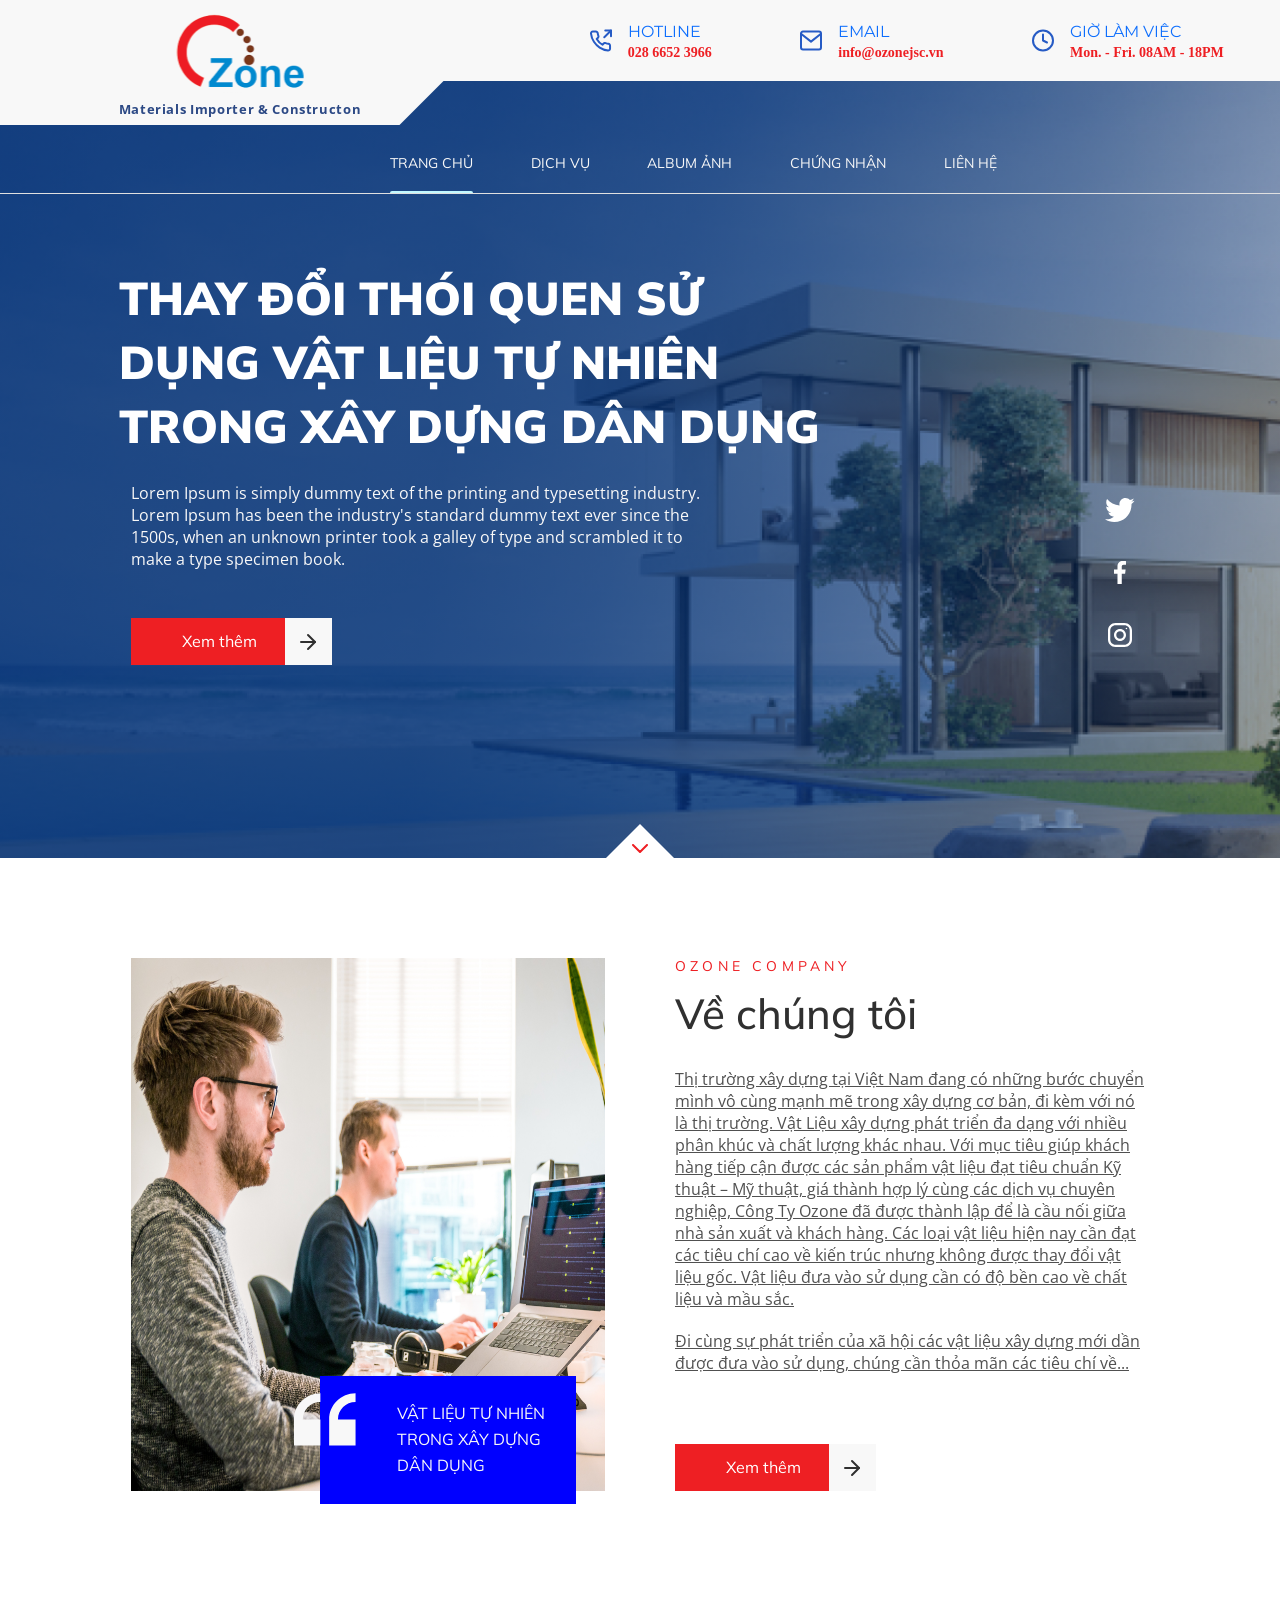
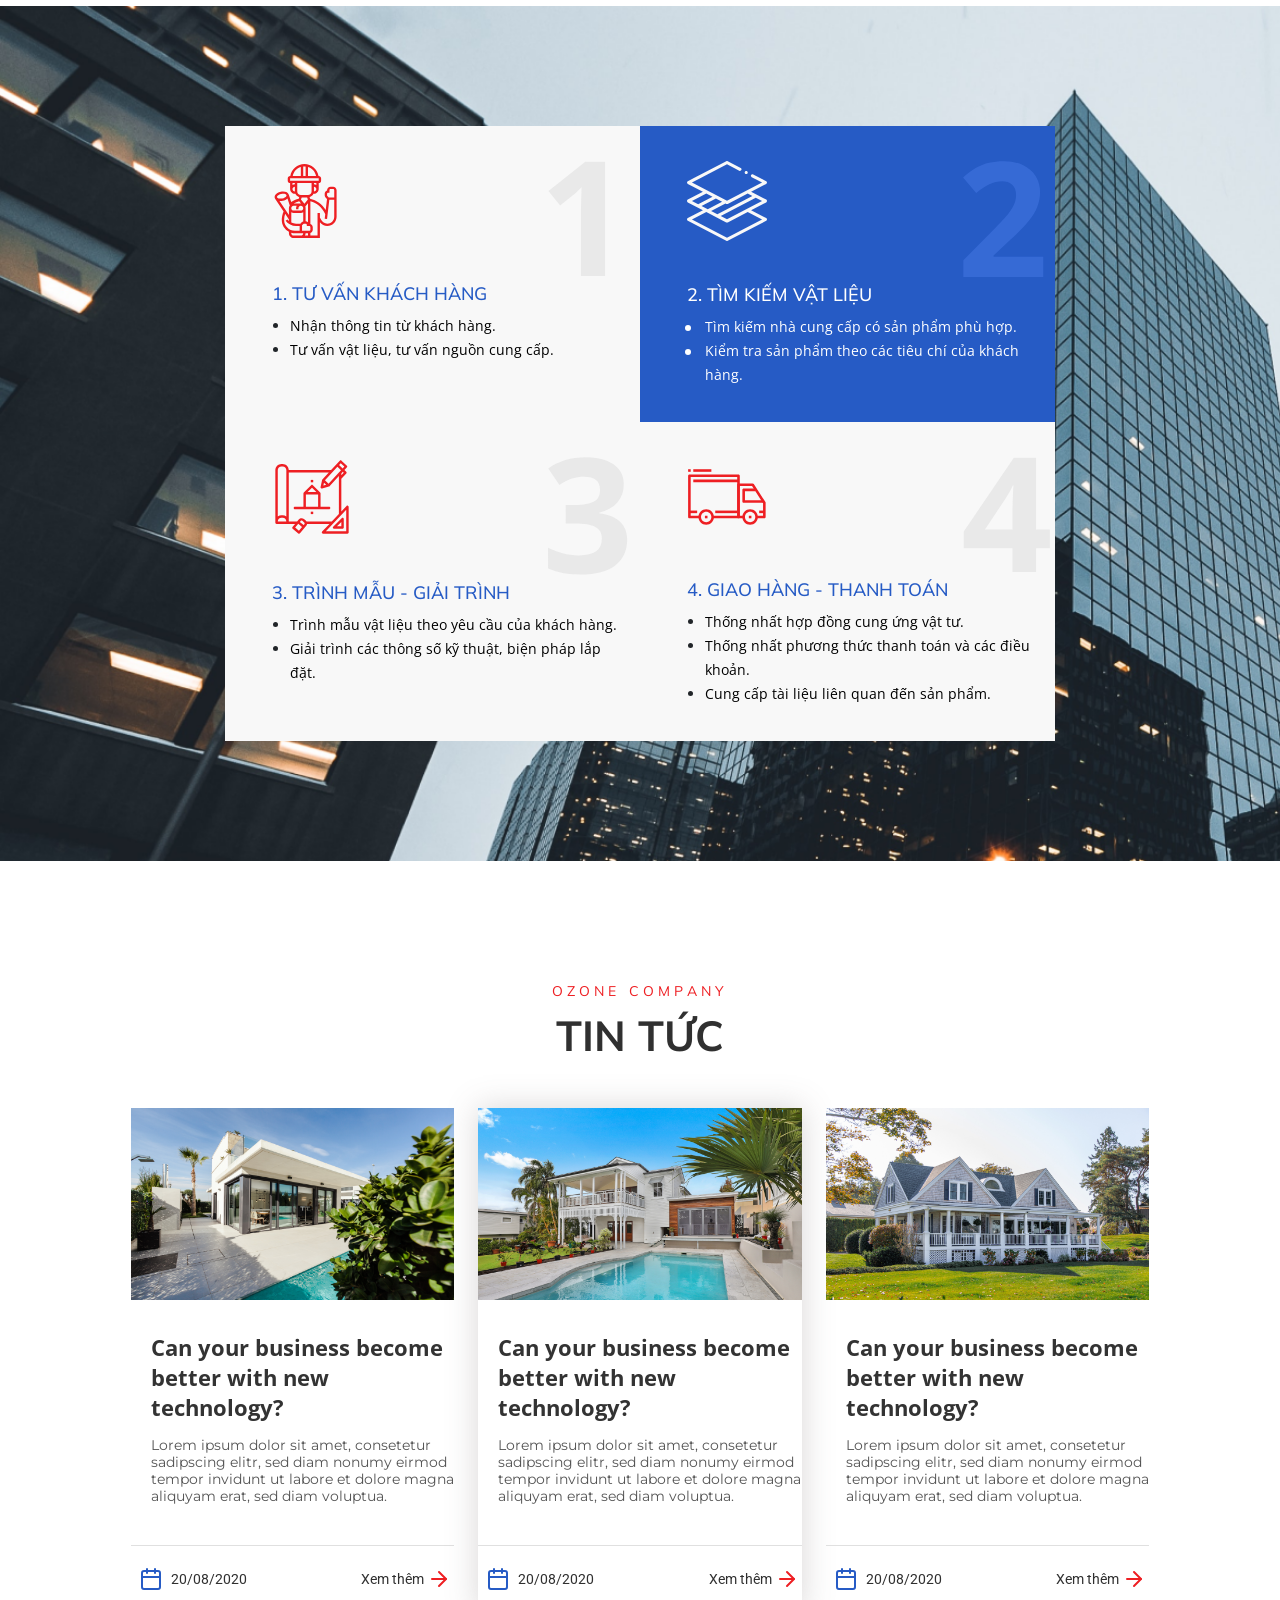
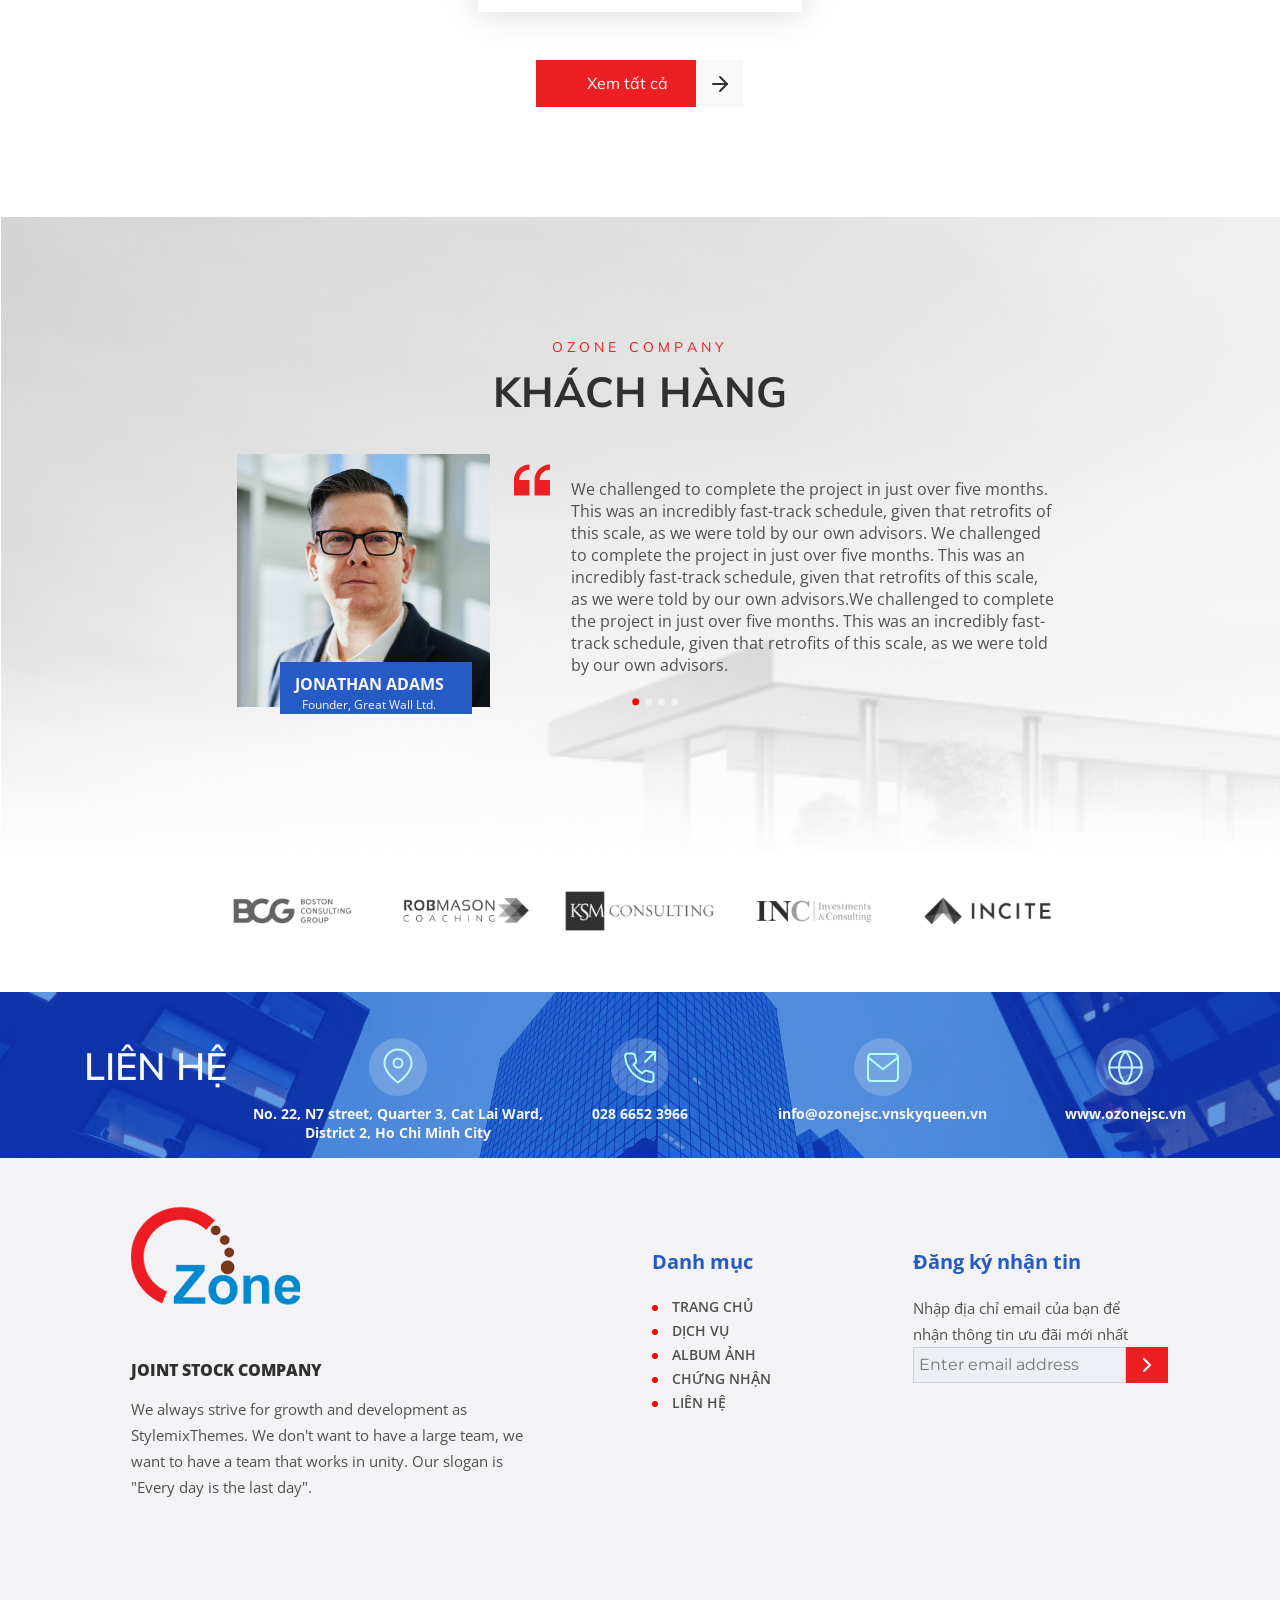
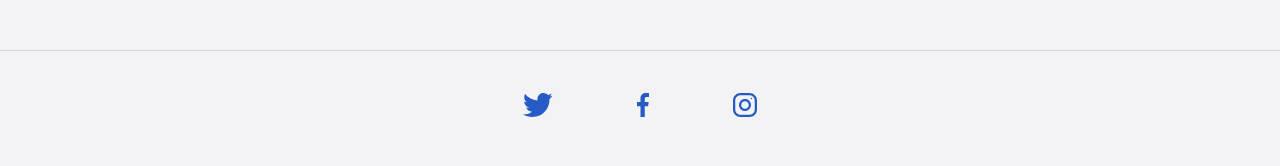
==== index.html @ dbc36605 "d" ====
<!DOCTYPE html>
<html lang="en">

<head>
	<meta charset="UTF-8">
	<meta name="viewport" content="width=device-width, initial-scale=1.0">
	<title>Document</title>
	<link rel="stylesheet" href="https://cdnjs.cloudflare.com/ajax/libs/font-awesome/4.7.0/css/font-awesome.min.css">
	<link rel="preconnect" href="https://fonts.gstatic.com">

	<link href="https://fonts.googleapis.com/css2?family=Mulish&family=Open+Sans&family=Roboto&display=swap"
		rel="stylesheet">
	<link rel="preconnect" href="https://fonts.gstatic.com">
	<link href="https://fonts.googleapis.com/css2?family=Montserrat:wght@400;700&display=swap" rel="stylesheet">
	<link rel="preconnect" href="https://fonts.gstatic.com">
	<link href="https://fonts.googleapis.com/css2?family=Mulish:wght@900&display=swap" rel="stylesheet">
	<link rel="stylesheet" href="./css/bootstrap.min.css">
	<link rel="stylesheet" href="./css/animate.css">
	<link rel="stylesheet" href="./css/style.css">
	<link rel="stylesheet" href="./css/responsive.css">

</head>

<body>
	<div class="container-fluid">
		<header>
			<section class="toolbar">
				<div class="row flex-column-reverse flex-md-row">
					<div class="col-1 d-md-none">
						<div class="hamberger-menu">
							<div id="sidepanel" class="mysliderpanel">
								<a href="">TRANG CHỦ</a>
								<a href="">DỊCH VỤ</a>
								<a href="">ALBUM ẢNH</a>
								<a href="">CHỨNG NHẬN</a>
								<a href="">LIÊN HỆ</a>
								<a href="#" class="closebtn" onclick="closeNav()">×</a>
							</div>
							<button class="openbtn" onclick="openNav()"><i class="fa fa-bars"></i></button>
						</div>
					</div>
					<div class="col-5 text-center logo">
						<div class="logoprimary">
							<img src="./images/logo-1 1.png" alt="Zone">
							<p>Materials Importer & Constructon</p>
						</div>
					</div>

					<div class="flex-row-reverse col-12 col-md-7 d-flex align-items-center">
						<ul>
							<li class="block">
								<a href="#">
									<img src="./images/Group 5661.svg" alt="">
									<div class="detail">
										<p class="d-none d-lg-block">HOTLINE</p>
										<p class="text-color">028 6652 3966</p>
									</div>
								</a>
							</li>
							<li class="block">
								<a href="#">
									<img src="./images/Group 5660.svg" alt="">
									<div class="detail">
										<p class="d-none d-lg-block">EMAIL</p>
										<p class="text-color">info@ozonejsc.vn</p>
									</div>
								</a>
							</li>
							<li class="block">
								<a href="#">
									<img src="./images/Group 5662.svg" alt="">
									<div class="detail">
										<p class="d-none d-lg-block">GIỜ LÀM VIỆC</p>
										<p class="text-color">Mon. - Fri. 08AM - 18PM</p>
									</div>
								</a>
							</li>
						</ul>

					</div>
				</div>
			</section>
			<section class="d-none d-md-block sliderhero">
				<div class="row">
					<div class="col-9 col-lg-7 offset-3 offset-lg-3">
						<nav>
							<div class="menuprimary">
								<ul>
									<li class="hoverprimary">
										<a href="#">TRANG CHỦ</a>
									</li>
									<li>
										<a href="#">DỊCH VỤ</a>
									</li>
									<li>
										<a href="#">ALBUM ẢNH</a>
									</li>
									<li>
										<a href="#">CHỨNG NHẬN</a>
									</li>
									<li>
										<a href="#">LIÊN HỆ</a>
									</li>
								</ul>
							</div>
						</nav>
					</div>
				</div>
			</section>
			<section class="title-hero">
				<div class="row py-4">
					<div class="col-12 offset-md-2 col-md-8 offset-lg-1 py-5 col-lg-7 title-first wow fadeInUp"
						data-wow-duration="1s">
						<h1>THAY ĐỔI THÓI QUEN SỬ DỤNG VẬT LIỆU TỰ NHIÊN TRONG XÂY DỰNG DÂN DỤNG</h1>
					</div>
				</div>
				<div class="row">
					<div class="col-11 col-md-8 offset-md-2 offset-lg-1 col-lg-6 title-second">
						<div class="row">
							<section class="wow fadeInRigh">
								<div class="col-12 wow fadeInLeft" data-wow-duration="1s">
									<p>Lorem Ipsum is simply dummy text of the printing and typesetting industry. Lorem
										Ipsum has been the industry's standard dummy text ever since the 1500s, when an
										unknown printer took a galley of type and scrambled it to make a type specimen
										book.
									</p>
								</div>
							</section>

							<div class="col-12 py-5 viewmore">
								<button>Xem thêm</button>
							</div>
						</div>
					</div>
					<div class="col-1 col-md-2 offset-lg-3 col-lg-1">
						<div class="col-12 py-3 text-center"><img src="./images/Vector (10).svg" alt="twitter"></div>
						<div class="col-12 py-3 text-center"><img src="./images/Vector (11).svg" alt="facebook"></div>
						<div class="col-12 py-3 text-center"><img src="./images/Group.svg" alt="instagram"></div>
					</div>
				</div>
			</section>
			<section class="icon">
				<img onclick="fn()" src="./images/blow.svg" alt="iconnext">
			</section>
		</header>
		<main>
			<section class="aboutus wow fadeInUp" data-wow-duration="1s">
				<div class="row">
					<div class="col-12 offset-sm-1 col-sm-10">
						<div class="row">
							<p class="title-top text-center d-xl-none">OZONE COMPANY</p>
							<div
								class="col-12 offset-sm-1 col-sm-10 col-lg-8 offset-lg-2 offset-xl-0 col-xl-6 about-left py-5 py-xl-0">
								<img src="./images/Rectangle 319.png" alt="">
								<div class="title">
									<p>VẬT LIỆU TỰ NHIÊN TRONG XÂY DỰNG DÂN DỤNG</p>
									<img class="frameicon" src="./images/Frame.svg" alt="">
								</div>
							</div>
							<div class="col-12 col-xl-6 about-right py-5 py-xl-0">
								<p class="title-top d-xl-block d-none">OZONE COMPANY</p>
								<h2>Về chúng tôi</h2>
								<p class="title-center text-justify">Thị trường xây dựng tại Việt Nam đang có những bước
									chuyển mình vô cùng mạnh mẽ trong xây dựng cơ bản, đi
									kèm với nó là thị trường. Vật Liệu xây dựng phát triển đa
									dạng với nhiều phân khúc và chất lượng khác nhau. Với
									mục tiêu giúp khách hàng tiếp cận được các sản phẩm
									vật liệu đạt tiêu chuẩn Kỹ thuật – Mỹ thuật, giá thành
									hợp lý cùng các dịch vụ chuyên nghiệp, Công Ty Ozone đã
									được thành lập để là cầu nối giữa nhà sản xuất và khách
									hàng. Các loại vật liệu hiện nay cần đạt các tiêu chí cao về kiến
									trúc nhưng không được thay đổi vật liệu gốc.
									Vật liệu đưa vào sử dụng cần có độ bền cao về chất liệu
									và mầu sắc.
								</p>
								<p class="title-bottom">
									Đi cùng sự phát triển của xã hội các vật liệu xây dựng
									mới dần được đưa vào sử dụng, chúng cần thỏa mãn các
									tiêu chí về...
								</p>
								<button>Xem thêm</button>
							</div>
						</div>
					</div>

				</div>
			</section>
			<section class="service wow fadeInUp" data-wow-duration="1s">
				<div class="row">
					<div class="offset-1 col-10 offset-xl-2 col-xl-8">
						<div class="row">
							<div class="col-6 block">
								<div class="row">
									<div class="offset-1 col-8">
										<img src="./images/Group 5675.svg" alt="">
									</div>
									<div class="col-2">
										<img src="./images/1.svg" alt="">
									</div>
									<div class="offset-1 col-11">
										<h3>1. TƯ VẤN KHÁCH HÀNG</h3>
										<ul>
											<li><a href="#">Nhận thông tin từ khách hàng.</a></li>
											<li><a href="#"> Tư vấn vật liệu, tư vấn nguồn cung cấp.</a></li>
										</ul>
									</div>
								</div>
							</div>
							<div class="col-6 block active">
								<div class="row">
									<div class="offset-1 col-8">
										<img src="./images/XMLID 1034.svg" alt="">
									</div>
									<div class="col-2">
										<img src="./images/2.svg" alt="">
									</div>
									<div class="offset-1 col-11">
										<h3>2. TÌM KIẾM VẬT LIỆU</h3>
										<ul>
											<li class="service-block-2"><a href="#">Tìm kiếm nhà cung cấp có sản phẩm
													phù hợp.</a></li>
											<li class="service-block-2"><a href="#">Kiểm tra sản phẩm theo các tiêu chí
													của khách hàng.</a></li>
										</ul>
									</div>
								</div>
							</div>
							<div class="col-6 block">
								<div class="row">
									<div class="offset-1 col-8">
										<img src="./images/nn.svg" alt="">
									</div>
									<div class="col-2">
										<img src="./images/3.svg" alt="">
									</div>
									<div class="offset-1 col-11">
										<h3>3. TRÌNH MẪU - GIẢI TRÌNH</h3>
										<ul>
											<li><a href="#">Trình mẫu vật liệu theo yêu cầu của khách hàng.</a></li>
											<li><a href="#">Giải trình các thông số kỹ thuật, biện pháp lắp đặt. </a>
											</li>
										</ul>
									</div>
								</div>
							</div>
							<div class="col-6 block">
								<div class="row">
									<div class="offset-1 col-8">
										<img src="./images/Truck.svg" alt="">
									</div>
									<div class="col-2">
										<img src="./images/4.svg" alt="">
									</div>
									<div class="offset-1 col-11">
										<h3>4. GIAO HÀNG - THANH TOÁN</h3>
										<ul>
											<li><a href="#">Thống nhất hợp đồng cung ứng vật tư.</a></li>
											<li><a href="#">Thống nhất phương thức thanh toán và các điều khoản.</a>
											</li>
											<li><a href="#">Cung cấp tài liệu liên quan đến sản phẩm.</a></li>
										</ul>
									</div>
								</div>
							</div>
						</div>
					</div>

				</div>
			</section>
			<section class="news wow fadeInUp" data-wow-duration="1s">
				<div class="row">
					<div class="offset-1 col-10">
						<div class="row">
							<div class="col-12 py-2 text-center">
								<span>OZONE COMPANY</span>
							</div>
							<div class="col-12 text-center">
								<h3>TIN TỨC</h3>
							</div>
							<div class="offset-2 col-8 py-3 offset-lg-0 col-lg-4 py-lg-5">
								<div class="content">
									<div class="block">
										<img src="./images/block1.png" alt="">
										<h4>Can your business become better with new technology?</h4>
										<p>Lorem ipsum dolor sit amet, consetetur sadipscing elitr, sed diam nonumy
											eirmod tempor invidunt
											ut
											labore et dolore magna aliquyam erat, sed diam voluptua. </p>
									</div>
									<div class="block-footer">
										<a href="#" class="block-footer-left">20/08/2020</a>
										<a href="#" class="block-footer-right">Xem thêm</a>
									</div>
								</div>

							</div>
							<div class="offset-2 col-8 py-3 offset-lg-0 col-lg-4 py-lg-5">
								<div class="content shadaw">
									<div class="block ">
										<img src="./images/block2.png" alt="">
										<h4>Can your business become better with new technology?</h4>
										<p>Lorem ipsum dolor sit amet, consetetur sadipscing elitr, sed diam nonumy
											eirmod tempor invidunt
											ut
											labore et dolore magna aliquyam erat, sed diam voluptua. </p>
									</div>
									<div class="block-footer">
										<a href="#" class="block-footer-left">20/08/2020</a>
										<a href="#" class="block-footer-right">Xem thêm</a>
									</div>
								</div>

							</div>
							<div class="offset-2 col-8 py-3 offset-lg-0 col-lg-4 py-lg-5">
								<div class="content">
									<div class="block">
										<img src="./images/block3.png" alt="">
										<h4>Can your business become better with new technology?</h4>
										<p>Lorem ipsum dolor sit amet, consetetur sadipscing elitr, sed diam nonumy
											eirmod tempor invidunt
											ut
											labore et dolore magna aliquyam erat, sed diam voluptua. </p>
									</div>
									<div class="block-footer">
										<a href="#" class="block-footer-left">20/08/2020</a>
										<a href="#" class="block-footer-right">Xem thêm</a>
									</div>
								</div>
							</div>
							<div class="col-12 text-center">
								<button>Xem tất cả</button>
							</div>
						</div>
					</div>
				</div>
			</section>
			<section class="customer wow fadeInUp" data-wow-duration="1s">
				<div class="row">
					<div class="offset-2 col-8 title-customer">
						<div class="row">
							<div class="col-12 py-2 text-center">
								<span>OZONE COMPANY</span>
							</div>
							<div class="col-12 text-center">
								<h3>KHÁCH HÀNG</h3>
							</div>
							<div class="col-12 slidercustomer">
								<div id="carouselExampleIndicators" class="carousel slide" data-bs-ride="carousel">
									<ol class="carousel-indicators">
										<li data-bs-target="#carouselExampleIndicators" data-bs-slide-to="0"
											class="active"></li>
										<li data-bs-target="#carouselExampleIndicators" data-bs-slide-to="1"></li>
										<li data-bs-target="#carouselExampleIndicators" data-bs-slide-to="2"></li>
										<li data-bs-target="#carouselExampleIndicators" data-bs-slide-to="3"></li>
									</ol>
									<div class="carousel-inner">
										<div class="carousel-item active">
											<div class="row">
												<div class="col-4 img-customer"><img src="./images/person.png" alt="">
													<div class="name">
														<p>JONATHAN ADAMS</p>
														<p>Founder, Great Wall Ltd.</p>
													</div>
												</div>
												<div class="col-1 py-2"><img src="./images/framered.svg" alt="">
												</div>
												<div class="col-7 px-0 py-4">
													<p class="information">We challenged to complete the project in just
														over five months.
														This was an incredibly fast-track schedule, given that retrofits
														of this scale, as we were told by our own advisors. We
														challenged to complete the project in just over five months.
														This was an incredibly fast-track schedule, given that retrofits
														of this scale, as we were told by our own advisors.We challenged
														to complete the project in just over five months. This was an
														incredibly fast-track schedule, given that retrofits of this
														scale, as we were told by our own advisors.</p>
												</div>
											</div>
										</div>
										<!-- <div class="carousel-item">
											<div class="row">
												<div class="col-4"><img src="/images/person.png" alt="">
													<div class="name">
														<p>JONATHAN ADAMS</p>
														<p>Founder, Great Wall Ltd.</p>
													</div>
												</div>
												<div class="offset-1 col-1"><img src="/images/framered.svg" alt="">
												</div>
												<div class="col-6">
													<p>We challenged to complete the project in just over five months.
														This was an incredibly fast-track schedule, given that retrofits
														of this scale, as we were told by our own advisors. We
														challenged to complete the project in just over five months.
														This was an incredibly fast-track schedule, given that retrofits
														of this scale, as we were told by our own advisors.We challenged
														to complete the project in just over five months. This was an
														incredibly fast-track schedule, given that retrofits of this
														scale, as we were told by our own advisors.</p>
												</div>
											</div>
										</div> -->
									</div>
								</div>
							</div>

						</div>
					</div>
					<div class="offset-xl-1 col-xl-10 partner">
						<div class="row">
							<div class="offset-1 col-10 offset-sm-0 col-sm-4 col-lg-2 offset-lg-1 text-center">
								<img src="./images/img1.png" alt="">
							</div>
							<div class="offset-1 col-10 offset-sm-0 col-sm-4 col-lg-2 text-center">
								<img src="./images/img2.png" alt="">
							</div>
							<div class="offset-1 col-10 offset-sm-0 col-sm-4 col-lg-2 text-center">
								<img src="./images/img3.png" alt="">
							</div>
							<div
								class="offset-1 col-10 offset-sm-0 offset-sm-2 offset-lg-0 col-sm-4 col-lg-2 text-center">
								<img src="./images/img4.png" alt="">
							</div>
							<div class="offset-1 col-10 offset-sm-0 col-sm-4 col-lg-2 text-center">
								<img src="./images/img5.png" alt="">
							</div>
						</div>
					</div>
				</div>
			</section>
			<section class="contact wow fadeInUp" data-wow-duration="1s">
				<div class="row">
					<div class=" col-12">
						<div class="row">
							<div class="col-2 contact-block text-center">
								<p>LIÊN HỆ</p>
							</div>
							<div class="col-3 contact-block text-center">
								<img src="./images/location.svg" alt="">
								<!-- <a href="#">No. 22, N7 street, Quarter 3, Cat Lai Ward, District 2, Ho Chi Minh City</a> -->
							</div>
							<div class="col-2 contact-block text-center">
								<img src="./images/callme.svg" alt="">
								<!-- <a href="tel:028 6652 3966">028 6652 3966</a> -->
							</div>
							<div class="col-3 contact-block text-center">
								<img src="./images/sendme.svg" alt="">
								<!-- <a href="#">info@ozonejsc.vnskyqueen.vn</a> -->
							</div>
							<div class="col-2 contact-block text-center">
								<img src="./images/ic_browser.svg" alt="">
								<!-- <a href="www.ozonejsc.vn">www.ozonejsc.vn</a> -->
							</div>
						</div>
					</div>
					<div class="py-2 col-12">
						<div class="row">
							<div class="col-2 contact-block text-center">
							</div>
							<div class="col-3 contact-block text-center move-top">
								<a href="#">No. 22, N7 street, Quarter 3, Cat Lai Ward, District 2, Ho Chi Minh City</a>
							</div>
							<div class="col-2 contact-block text-center move-top">
								<a href="tel:028 6652 3966">028 6652 3966</a>
							</div>
							<div class="col-3 contact-block text-center move-top">
								<a href="#">info@ozonejsc.vnskyqueen.vn</a>
							</div>
							<div class="col-2 contact-block text-center move-top">
								<a href="www.ozonejsc.vn">www.ozonejsc.vn</a>
							</div>
						</div>

					</div>
				</div>
			</section>
		</main>
		<footer>
			<section class="footer-top wow fadeInUp" data-wow-duration="1s">
				<div class="row">
					<div class="offset-1 col-10">
						<div class="row">
							<div class="col-5">
								<img src="./images/logofooter.png" alt="">
								<h4>JOINT STOCK COMPANY</h4>
								<p>We always strive for growth and development as StylemixThemes. We don't want to have
									a large team, we want to have a team that works in unity. Our slogan is "Every day
									is the last day".</p>
							</div>
							<div class="offset-1 col-3 py-5">
								<h3>Danh mục</h3>
								<ul>
									<li><a href="#">TRANG CHỦ</a></li>
									<li><a href="#">DỊCH VỤ</a></li>
									<li><a href="#">ALBUM ẢNH</a></li>
									<li><a href="#">CHỨNG NHẬN</a></li>
									<li><a href="#">LIÊN HỆ</a></li>
								</ul>
							</div>
							<div class="col-3 py-5 mail">
								<h3>Đăng ký nhận tin</h3>
								<p>Nhập địa chỉ email của bạn để nhận thông tin ưu đãi mới nhất</p>
								<form action="#">
									<input type="text" placeholder="Enter email address" name="" id="">
									<input class="send" type="submit" value="">
								</form>
								<iframe class="map"
									src="https://www.google.com/maps/embed?pb=!1m14!1m12!1m3!1d7838.684254869503!2d106.70676642475235!3d10.785086936675276!2m3!1f0!2f0!3f0!3m2!1i1024!2i768!4f13.1!5e0!3m2!1svi!2s!4v1547181657956"
									frameborder="0" style="border:0" allowfullscreen></iframe>
							</div>
						</div>
					</div>
				</div>
			</section>
			<section class="footer-bottom wow fadeInUp" data-wow-duration="1s">
				<ul>
					<li>
						<a href="#"><img src="./images/fttw.svg" alt=""></a>
					</li>
					<li>
						<a href="#"><img src="./images/fbft.svg" alt=""></a>
					</li>
					<li>
						<a href="#"><img src="./images/insft.svg" alt=""></a>
					</li>
				</ul>
			</section>
		</footer>
	</div>
	<script src="./js/jquery-3.5.1.min.js"></script>
	<script src="./js/wow.min.js"></script>
	<script src="./js/bootstrap.min.js"></script>
	<script src="./js/script.js"></script>
</body>

</html>
---- css/style.css ----
* {
    box-sizing: border-box;
}
html,body,div,span,applet,object,iframe,
h1,
h2,
h3,
h4,
h5,
h6,
p,
blockquote,
pre,
a,
abbr,
acronym,
address,
big,
cite,
code,
del,
dfn,
em,
img,
ins,
kbd,
q,
s,
samp,
small,
strike,
strong,
sub,
sup,
tt,
var,
b,
u,
i,
center,
dl,
dt,
dd,
ol,
ul,
li,
fieldset,
form,
label,
legend,
table,
caption,
tbody,
tfoot,
thead,
tr,
th,
td,
article,
aside,
canvas,
details,
embed,
figure,
figcaption,
footer,
header,
hgroup,
menu,
nav,
output,
ruby,
section,
summary,
time,
mark,
audio,
video,.container-fluid,.row{
    margin: 0;
    padding: 0;
    border: 0;
    font-size: 100%;
    vertical-align: baseline;
    font-family: 'Montserrat', sans-serif;
}
/* header */
header{
    background: linear-gradient(96.72deg, rgba(0, 47, 115, 0.6) 36.03%, rgba(31, 30, 39, 0) 108.98%), url(../images/image\ 3.png) no-repeat;
    background-size: cover;
    position: relative;
}
header::before{
    content: '';
    width: 0;
    height: 0;
    border-style: solid;
    border-width: 0 35px 35px 35px;
    border-color: transparent transparent #ffffff transparent;
    position: absolute;
    bottom: 0;
    left: 50%;
    transform: translate(-50%,1px);
}
.toolbar{
    background: #F8F8F8;
}
.toolbar ul{
    display: flex;
    justify-content: space-around;
    width: 100%;
    padding: 20px 0;
}
.toolbar .block{
    list-style: none;
}
.toolbar .block a{
    display: flex;
    text-decoration: none;
}
.toolbar .block .detail{
    padding-left: 16px;
}
.toolbar .block .text-color{
    font-family: mo;
    font-style: normal;
    font-weight: bold;
    font-size: 14px;
    line-height: 17px;
    color: #EE1F23;
    font-weight: 700;
}
.toolbar .logo{
    position: relative;
}
.toolbar .logoprimary{
    position: absolute;
    left: 45%;
    transform: translate(-50%, 10px);
    z-index: 1;
}
.toolbar .logoprimary p{
    font-family: 'Open Sans', sans-serif;
    font-style: normal;
    font-weight: bold;
    font-size: 13px;
    line-height: 18px;
    letter-spacing: 0.05em;
    color: #2C4985;
}
.hamberger-menu{
    display: none;
}
.openbtn{
    position: absolute;
    z-index: 1;
    right: 10px;
    width: 5vw;
    height: 4vw;
    top: 20px;
    font-size: 2vw;
    padding: 0;
    border: none;
}
.openbtn i{
   font-size: 30px;
}
/* sliderhirro */
.sliderhero{
    padding-top: 70px;  
    position: relative;
}
.sliderhero::before{
    content: '';
    height: 45px;
    width: 33%;
    background: #F8F8F8;
    position: absolute;
    top: -1px;
    transform: skew(-45deg);
}
.sliderhero::after{
    content: '';
    height: 45px;
    width: 10%;
    background: #F8F8F8;
    position: absolute;
    top: -1px;
}
.sliderhero .menuprimary ul{
    display: flex;
    align-items: center;
    justify-content: space-evenly;    
}
.sliderhero .menuprimary li{
    list-style: none;
    position: relative;
}

.sliderhero .menuprimary li a::before {
    content: '';
    position: absolute;
    width: 100%;
    height: 2px;
    background: #C1F8FF;
    border-radius: 10px 10px 0px 0px;
    left: 0;
    bottom: -18px;
    -webkit-transition: .3s;
    -moz-transition: .3s;
    -ms-transition: .3s;
    -o-transition: .3s;
    transition: .3s;
    transform: scale(0);
}
.sliderhero .menuprimary a:hover::before,.sliderhero .menuprimary .hoverprimary a::before{
    transform: scale(1);
}
.sliderhero .menuprimary li a{
    text-decoration: none;
    font-family: 'Mulish', sans-serif;
    font-size: 14px;
    line-height: 16px;
    text-align: center;
    color: #F8F8F8;
}
.sliderhero .row{
    border-bottom: 1px solid #E0E0E0;
    padding-bottom: 18px;
}
.title-hero{
  padding-bottom: 145px;
}
.title-hero .title-first{
    padding-bottom: 0px !important;
}
.title-hero .title-first h1{
    font-family: 'Mulish', sans-serif;
    font-size: 46px;
    line-height: 64px;        
    color: #FFFFFF;
    font-weight: 900;
}
.title-hero .title-second p{
    font-family: 'Open Sans', sans-serif;
    font-style: normal;
    font-weight: 400;
    font-size: 16px;
    line-height: 22px;
    color: #F8F8F8;
}
.title-hero .title-second .viewmore button{
    background: #EE1F23;
    color: #FFFFFF;
    font-family: 'Mulish', sans-serif;
    font-size: 16px;
    line-height: 19px;
    color: #FFFFFF;
    padding: 14px 75px 14px 51px;
    border: none;
    position: relative;
}
.title-hero .title-second .viewmore button::after{
    content: '';
    background: url("../images/arrow-right\ 1.svg") no-repeat center;
    padding: 23.5px;
    position: absolute;
    background-color: #F8F8F8;
    top: 0;
    right: 0;
}
.title-hero .title-second .viewmore button:focus{
    outline: none;
}
.icon img{
    position: absolute;
    bottom: 0;
    left: 50%;
    transform: translate(-50%, -5px);
    cursor: pointer;
}
/* main */
.aboutus {
    padding: 100px 0 115px 0;
}
.aboutus .about-left{
    padding-right: 35px;
    position: relative;
}
.aboutus .about-left p{
    background: blue;
    width: 20vw;
    position: absolute;
    padding: 2vw 1vw 2vw 6vw;
    font-family: 'Mulish', sans-serif;
    /* font-size: 0vw; */
    line-height: 2vw;

    /* White */
    color: #F8F8F8;
    right: 5vw;
    bottom: -1vw;
}
/* .aboutus .about-left p::before{
    content: '';
    background: url("../images/Frame.svg") no-repeat center;
    padding: 5vw 1vw 2vw 6vw;
    position: absolute;
    top: 1vw;
    left: -2.5vw;

    width: 3vw;
} */
.aboutus .about-left .frameicon{
    width: 6vw;
    height: 6vw;
    position: absolute;
    bottom: 2vw;
    left: 13.7vw;
}
.aboutus .about-left img{
    width: 49vw;
    height: 100%;
    max-width: 100%;
}
.aboutus .about-right{
    padding-left: 35px;
}
.aboutus .about-right .title-top, .title-top{
    font-family: 'Mulish', sans-serif;
    font-size: 14px;
    line-height: 16px;    
    letter-spacing: 0.3em;
    text-transform: uppercase;
    color: #EE1F23;
    padding-bottom: 15px;
}
.aboutus .about-right .title-center{
    padding-bottom: 20px;
    
}
.aboutus .about-right .title-bottom, .title-center{
    font-family: 'Open Sans', sans-serif;
    font-style: normal;
    font-weight: normal;
    font-size: 16px;
    line-height: 22px;
    text-decoration-line: underline;
    
    /* Black/Second */
    
    color: #505050;

}
.aboutus .about-right .title-bottom{
    padding-bottom: 70px;
}
.aboutus .about-right h2{
    font-family: 'Mulish', sans-serif;
    font-size: 42px;
    line-height: 49px;    
    color: #303030;
    padding-bottom: 30px;
}
.aboutus .about-right button{
    background: #EE1F23;
    color: #FFFFFF;
    font-family: 'Mulish', sans-serif;
    font-size: 16px;
    line-height: 19px;
    color: #FFFFFF;
    padding: 14px 75px 14px 51px;
    border: none;
    position: relative;
}
.aboutus .about-right button::after{
    content: '';
    background: url("../images/arrow-right\ 1.svg") no-repeat center;
    padding: 23.5px;
    position: absolute;
    background-color: #F8F8F8;
    top: 0;
    right: 0;
}
/* news */
.service{
    background: url("../images/bgnews.png") no-repeat;
    padding: 120px 0;
    background-size: cover;
}
.service .block{
    background: #f8f8f8;
}
.service .block{
    background: #f8f8f8;
    padding: 35px 0;
}

.service .block h3{
    font-family: 'Mulish', sans-serif;
    font-size: 18px;
    line-height: 21px;
    color: #265BC5;
    padding-bottom: 10px;
}
.service .block ul{
    padding-left: 18px;   
}
.service .block li a{
    font-family: 'Open Sans', sans-serif;
    font-style: normal;
    font-weight: normal;
    font-size: 14px;
    line-height: 19px;
    text-decoration: none;
    color: #000;
}
.service .active{
    background: #265BC5;
}
.service .active h3{
    color: #fff;
}
.service .active li a{
    color: #fff;
}
.service .service-block-2{
    list-style: none;
    position: relative;
}
.service .service-block-2 a::before{
    content: '';
    width: 6px;
    height: 6px;
    position: absolute;
    background-color: #fff;
    left: -20px;
    border-radius: 100%;
    top: 10px;  
}
.news{
    padding: 110px 0;
}
.news button{
    background: #EE1F23;
    color: #FFFFFF;
    font-family: 'Mulish', sans-serif;
    font-size: 16px;
    line-height: 19px;
    color: #FFFFFF;
    padding: 14px 75px 14px 51px;
    border: none;
    position: relative;
}
.news button::after{
    content: '';
    background: url("../images/arrow-right\ 1.svg") no-repeat center;
    padding: 23.5px;
    position: absolute;
    background-color: #F8F8F8;
    top: 0;
    right: 0;
}
.news h3{
    font-family: 'Mulish', sans-serif;
    font-size: 42px;
    line-height: 49px;
    text-align: center;
    color: #303030;
    font-weight: 700;
}
.news span{
    font-family: 'Mulish', sans-serif;
    font-size: 14px;
    line-height: 16px;
    text-align: center;
    letter-spacing: 0.3em;
    text-transform: uppercase;

    /* Red */

    color: #EE1F23;
}
.news .block {
    padding-bottom: 40px;
    border-bottom: 1px solid #E0E0E0;
}
.news .shadaw{
    box-shadow: 0px 0px 30px rgba(103, 92, 92, 0.25);
}
.news .block img{
    width: 100%;

}
.news .block h4{
    font-family: 'Open Sans', sans-serif;
    font-style: normal;
    font-weight: bold;
    font-size: 22px;
    line-height: 30px;
    color: #333333;
    padding: 25px 0 15px 20px;
}
.news .block p{
    font-family: Montserrat;
    font-style: normal;
    font-weight: normal;
    font-size: 14px;
    line-height: 17px;
    color: #555555;
    padding-left: 20px;
}
.news .block-footer{
    display: flex;
    justify-content: space-between;
    padding: 25px 0;
}
.news .block-footer a{
    text-decoration: none;
    font-family: 'Roboto', sans-serif;
    font-style: normal;
    font-weight: normal;
    font-size: 14px;
    line-height: 16px;
    color: #303030;
}
.news .block-footer .block-footer-left::before{
    content: '';
    background: url("../images/calendar1.svg") no-repeat center;
    padding: 10px 20px; 
}
.news .block-footer .block-footer-right::after{
    content: '';
    background: url("../images/arrow-right1.svg") no-repeat center;
    padding: 15px; 
}
/* customer */
.customer{
    padding: 110px 0 47px 0;
    background: url("../images/bgclinet.png") no-repeat;
    background-size: cover;
}
.customer h3{
    font-family: 'Mulish', sans-serif;
    font-size: 42px;
    line-height: 49px;
    text-align: center;
    color: #303030;
    font-weight: 700;
}
.customer span{
    font-family: 'Mulish', sans-serif;
    font-size: 14px;
    line-height: 16px;
    text-align: center;
    letter-spacing: 0.3em;
    text-transform: uppercase;
    color: #EE1F23;
}

.customer .partner img{
    width: 100%;
}
.customer .title-customer{
    padding: 0 0 170px 0;
}
.slidercustomer{
 padding-top: 38px;
}
.slidercustomer img{
    width: 100%;
}
.slidercustomer .img-customer{
    position: relative;
}
.slidercustomer .img-customer .name{
    position: absolute;    
    background: #265BC5;
    bottom: -15px;
    right: 30px;
}
.slidercustomer .img-customer .name p{
    font-family: 'Open Sans', sans-serif;
    font-style: normal;
    font-weight: normal;
    font-size: 12px;
    padding: 0px 28px 15px 15px;
    text-align: center;
    color: #F8F8F8;
}
.slidercustomer .img-customer .name p:first-child{
    font-weight: bold;
    font-size: 16px;
    padding-bottom: 0;
    padding-top: 10px;
}
.slidercustomer .information{
    font-family: 'Open Sans', sans-serif;
    font-style: normal;
    font-weight: normal;
    font-size: 16px;
    line-height: 22px;
    color: #505050;
}
.slidercustomer .carousel-indicators{
    bottom: 0vw;
    left: 30vw;
    transform: translate(-90%, 5%);
}
.carousel-indicators li {   
    width: 7px;
    border-radius: 100%;
    height: 7px;
}
.carousel-indicators .active{
    background-color: red;

}
/* contact */
.contact{
    background: url("../images/bgnews.png") no-repeat center;
    background-blend-mode: soft-light;
    background-color: #265BC5;
    padding: 46px;
    background-size: cover;
}
.contact .contact-block{
    display: flex;
    flex-direction: column;
    justify-content: center;
    align-items: center;
}
.contact .contact-block p{
    font-family: 'Mulish', sans-serif;
    font-size: 38px;
    line-height: 49px;
    text-align: center;
    color: #F8F8F8;
    font-weight: 600;
}
.contact .contact-block a{
    font-family: 'Open Sans', sans-serif;
    font-style: normal;
    font-weight: bold;
    font-size: 14px;
    line-height: 19px;
    text-align: center;
    color: #F8F8F8;
    text-decoration: none;
    
}
.contact .move-top{
    position: relative;
}
.contact .move-top a{
    top: 0;
    position: absolute;
}
/* footer */
.footer-top {
    padding: 42px 0;
    background: #F3F3F6;
}
.footer-top h4{
    font-family: 'Open Sans', sans-serif;
    font-style: normal;
    font-weight: 800;
    font-size: 16px;
    line-height: 22px;
    color: #303030;
    padding: 40px 0 15px 0;
}
.footer-top p{
    font-family: 'Open Sans', sans-serif;
    font-style: normal;
    font-weight: normal;
    font-size: 15px;
    line-height: 26px;
    color: #505050;
}
.footer-top h3{
    font-family: 'Open Sans', sans-serif;
    font-style: normal;
    font-weight: bold;
    font-size: 20px;
    line-height: 27px;
    color: #265BC5;
}
.footer-top ul{
    padding: 20px 0 0 20px;
}
.footer-top ul li{
    list-style: none;
    position: relative;
}
.footer-top ul li a::before{
    content: '';
    width: 6px;
    height: 6px;
    position: absolute;
    background-color: red;
    left: -20px;
    border-radius: 100%;
    top: 10px;    
}
.footer-top a{
    text-decoration: none;
    font-family: 'Open Sans', sans-serif;
    font-style: normal;
    font-weight: 600;
    font-size: 14px;
    line-height: 19px;
    color: #505050;
}
.footer-top .mail p{
    padding-top: 20px;
}
.footer-top .mail input:first-child{
    width: 90%;
}
.footer-top .mail input{
    background: #ECEFF4;
    border: 1px solid #CAD3DF;
    box-sizing: border-box;
    padding: 5px;    
}
.footer-top .mail .send{
    position: absolute;
    background: url("../images/righticon.svg") no-repeat center;
    padding: 5px 20px;
    background-color: #EE1F23;
    border: 1px solid #EE1F23;
}
/* .footer-top .mail input::after{
    content: '';
    background: url("/images/righticon.svg") no-repeat center;
    padding: 23.5px;
    position: absolute;
    background-color: #F8F8F8;
    top: 0;
    right: 0;
} */
.footer-top .mail input:focus{
    outline: none;
}
.footer-top .mail .map{
    width: 100%;
    padding-top: 20px;
}
.footer-top .mail .map::before{
    content: 'Xem bản đồ lơn';
    position: absolute;
    top: 0;
    left: 0;

}
.footer-bottom{
    border-top: 1px solid #D7D7D7;
    background: #F3F3F6;
}
.footer-bottom ul{
    display: flex;
    justify-content: center;
}
.footer-bottom ul li{
    list-style: none;
    padding: 42px;    
}
.footer-bottom img{

}
---- css/responsive.css ----
@media (max-width: 1200px){
 
    .aboutus .about-right .title-center, .aboutus .about-right .title-center{
        text-align: justify;
    }
    .aboutus .about-right button{
        float: right;
    }
    .aboutus {
        padding: 60px 0 115px 0;
    }
    .aboutus .about-left p{
        background: blue;
        width: 30vw;
        position: absolute;
        padding: 2vw 1vw 2vw 6vw;
        font-family: 'Mulish', sans-serif;
        line-height: 3vw;
        color: #F8F8F8;
        right: 7vw;
        bottom: 3vw;
    }
    .aboutus .about-left .frameicon{
        width: 6vw;
        height: 6vw;
        bottom: 6vw;
        left: 14.7vw
    }

}
@media ( min-width: 768px) and (max-width: 992px){
    .news {
        padding: 55px 0;
    }
    .customer {
        padding: 55px 0 23px 0;     
    }
    .customer .title-customer {
        padding: 0 0 80px 0;
    }
    .title-hero{
        padding-bottom: 80px;
    }
    .title-hero .title-first{
        padding-top: 2vw !important;
    }
    .title-hero .title-first h1{
        text-align: center;
        font-size: 4vw;
        line-height: 6vw;
    }
    .title-hero .title-second p{
        text-align: justify;
    }
    .toolbar .block .text-color{
        font-size: 1.5vw;
    }
    .toolbar .block img{
        width: 2vw;
        height: 2vw;
    }
    .sliderhero::before{
        height: 5.6vw;
    }
    .toolbar .logoprimary p{
        font-size: 1.3vw;
    }
    .toolbar .logo img{
        width: 11vw;
    }
    .sliderhero::after{
        height: 5.6vw;
    }
    .aboutus .about-left img {
        width: 63vw;
    }
    .aboutus .about-left .frameicon {
        width: 5vw;
        height: 5vw;
        bottom: 8vw;
        left: 28.3vw;
    }
}
@media (max-width: 767px){
    .sliderhero::before{
        display: none;
    }
    .sliderhero::after{
        display: none;
    }
    .toolbar .logo img{
        width: 18vw;
    }
    .toolbar .logoprimary{
        position: relative;
        transform: none;
        left: 0;
        width: 40vw;
    }
    .toolbar .logoprimary p{
        font-size: 2.1vw;
    }
    .toolbar ul{
        padding: 10px;
    } 
    .toolbar .block img{
        width: 2.9vw;
        height: 2.9vw;
    }
    .toolbar .block .text-color{
        font-size: 2.5vw;
    }
    .toolbar .block .detail{
        padding-left: 10px;
    }
    .openbtn{
        display: inline-block;
        top: 12vw;
    }
    .hamberger-menu{
        display: inline;
    }    
    .hamberger-menu .openbtn{
        cursor: pointer;
    }
    .mysliderpanel{
        top: 0px;
        right: 0;
        position: fixed;
        width: 0;
        background: #000;
        height: 100%;
        display: flex;
        flex-direction: column;
        animation: 0.5s;
        transition: 0.5s;
    }
    .mysliderpanel a:first-child{
        margin-top: 30px;
    }
    .mysliderpanel a:last-child{
        padding: 0 5px;
        font-size: xx-large;
    }
    .mysliderpanel a{
        text-decoration: none;
        color: #fff;
        padding: 10px 20px 10px 50px;
        cursor: pointer;    
    }
    .mysliderpanel a:hover{
        background: rgb(39, 38, 38);
    }
    .mysliderpanel .closebtn{
        position: absolute;        
    }
    .title-hero .title-first h1{
        text-align: center;
        font-size: 4vw;
        line-height: 6vw;
    }
    .title-hero .viewmore{
        text-align: center;
    }
    .title-hero{
        padding-bottom: 40px;
    }
    .aboutus .about-left{
        padding: 0;
    }
    .aboutus .about-left img {
        width: 63vw;
    } 
    .aboutus .about-left p {  
        width: 36vw;
    }
    .aboutus .about-left .frameicon {
        width: 6vw;
        height: 6vw;
        bottom: 8vw;
        left: 21.5vw;
    }
   
}
@media (max-width: 576px){
    .aboutus .about-left img{
        width: 100%;
        padding: 0;
    }
    .aboutus .about-left p {

        line-height: 4.5vw;
    }
    .aboutus .about-left .frameicon{

    }
    .aboutus .about-left p {
        width: 50vw;
        bottom: 8vw;
    }
    .aboutus .about-left .frameicon {
        width: 8vw;
        height: 8vw;
        bottom: 16vw;
        left: 34.5vw;
    }
}

@media (max-width: 992px){
 
    .aboutus .about-right .title-center, .aboutus .about-right .title-center{
        text-align: justify;
    }
    .aboutus .about-right button{
        float: right;
    }
}
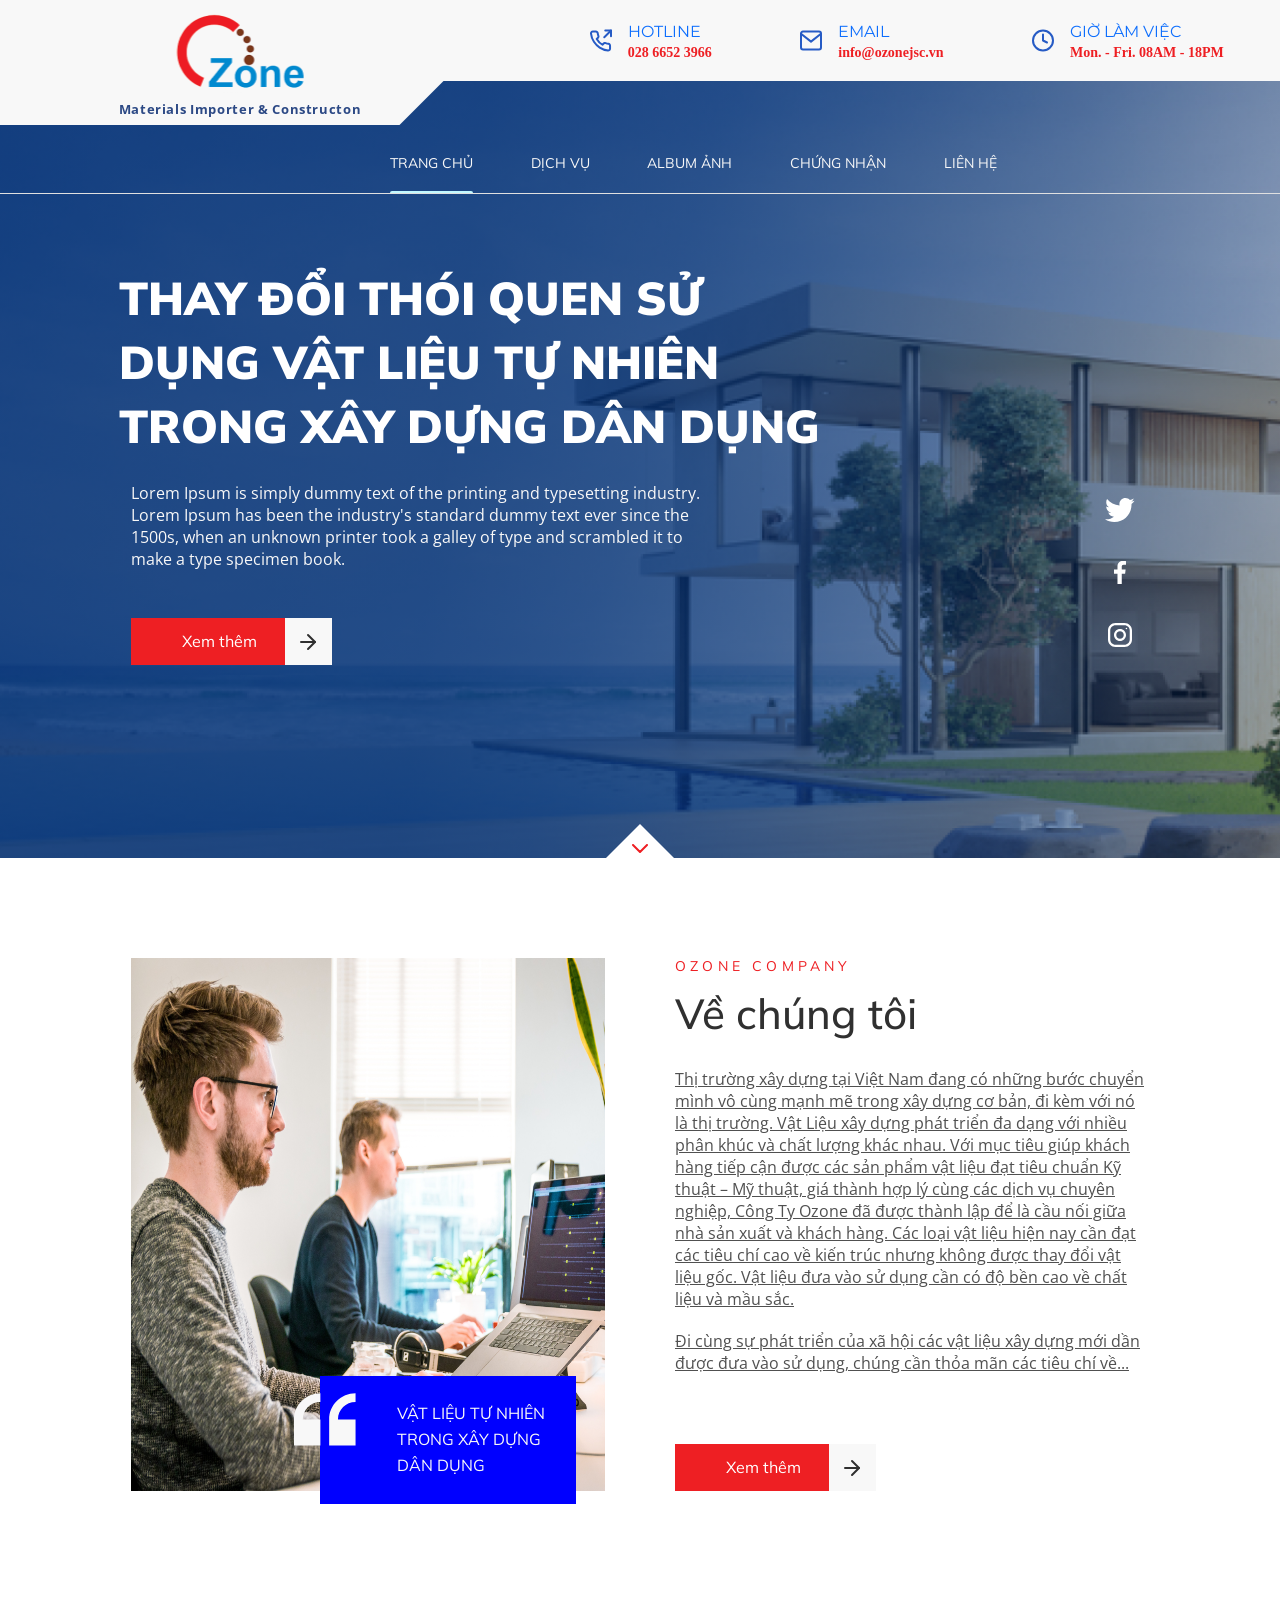
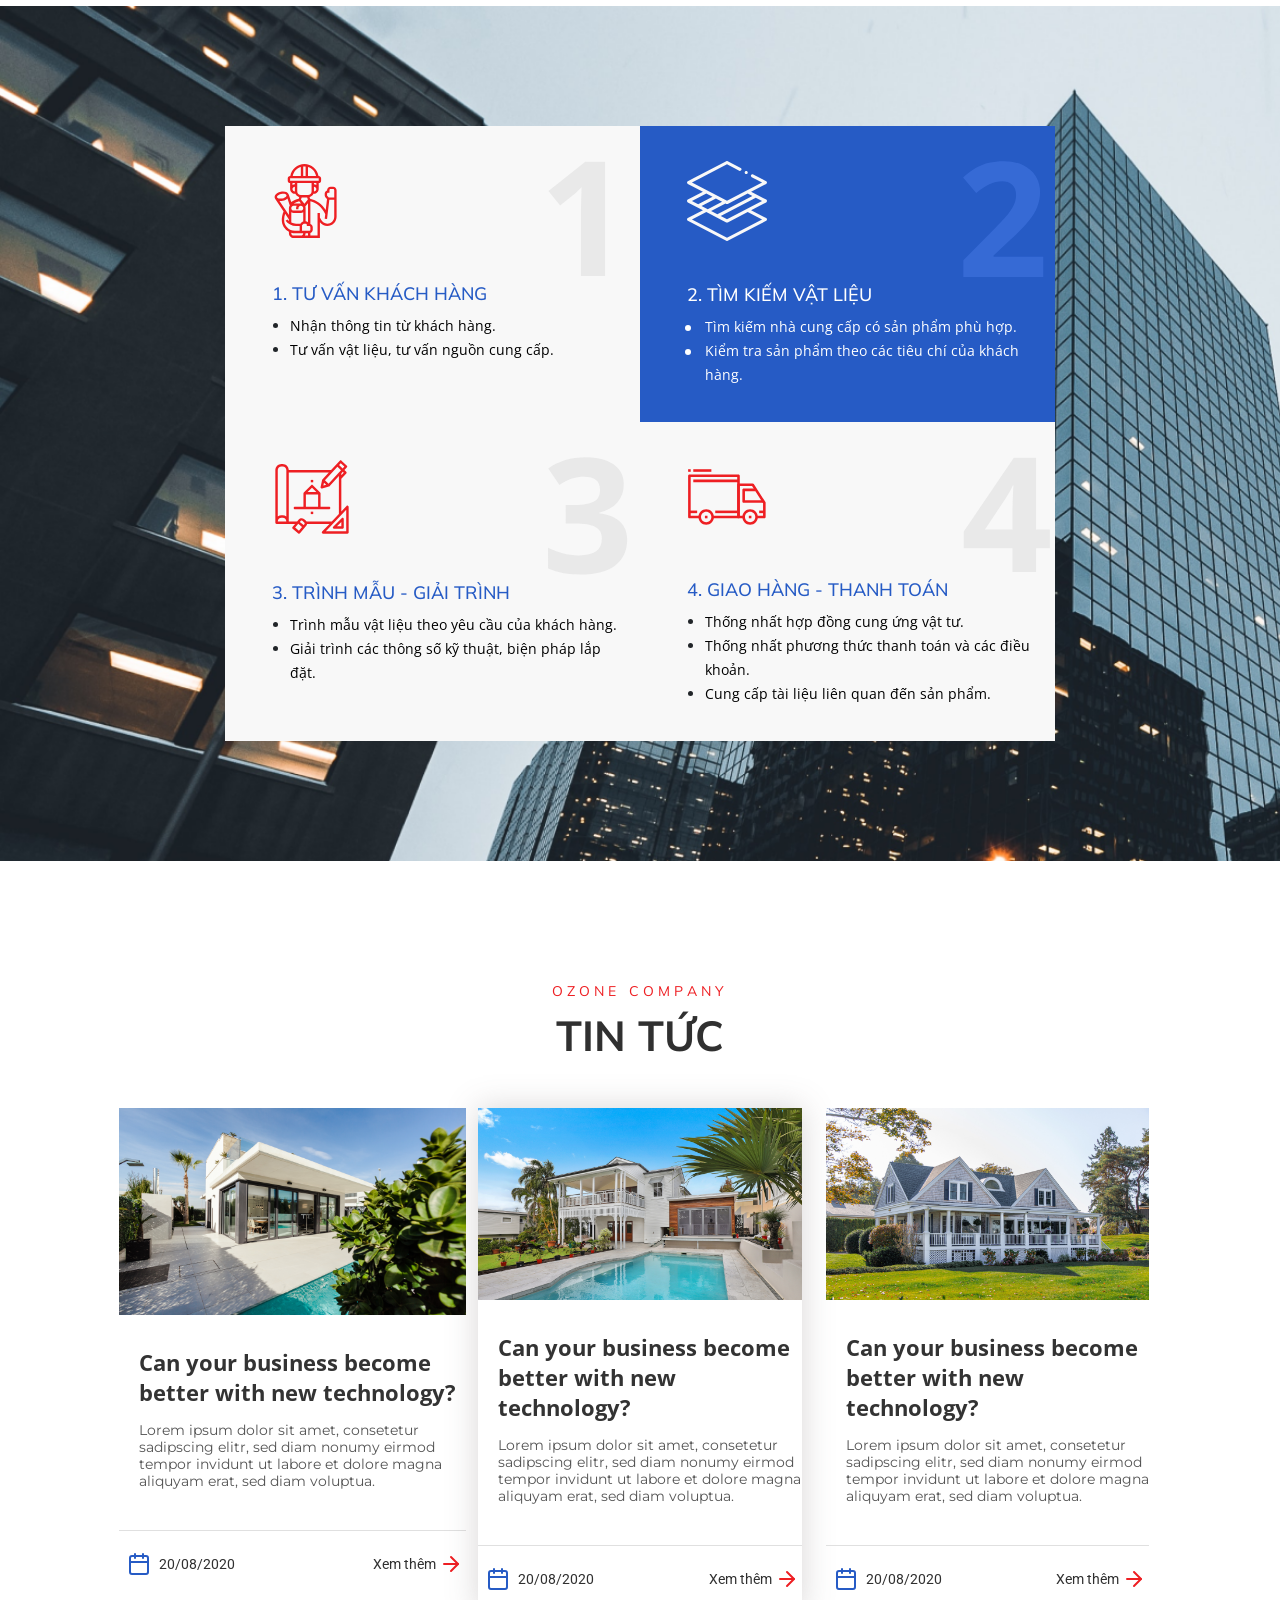
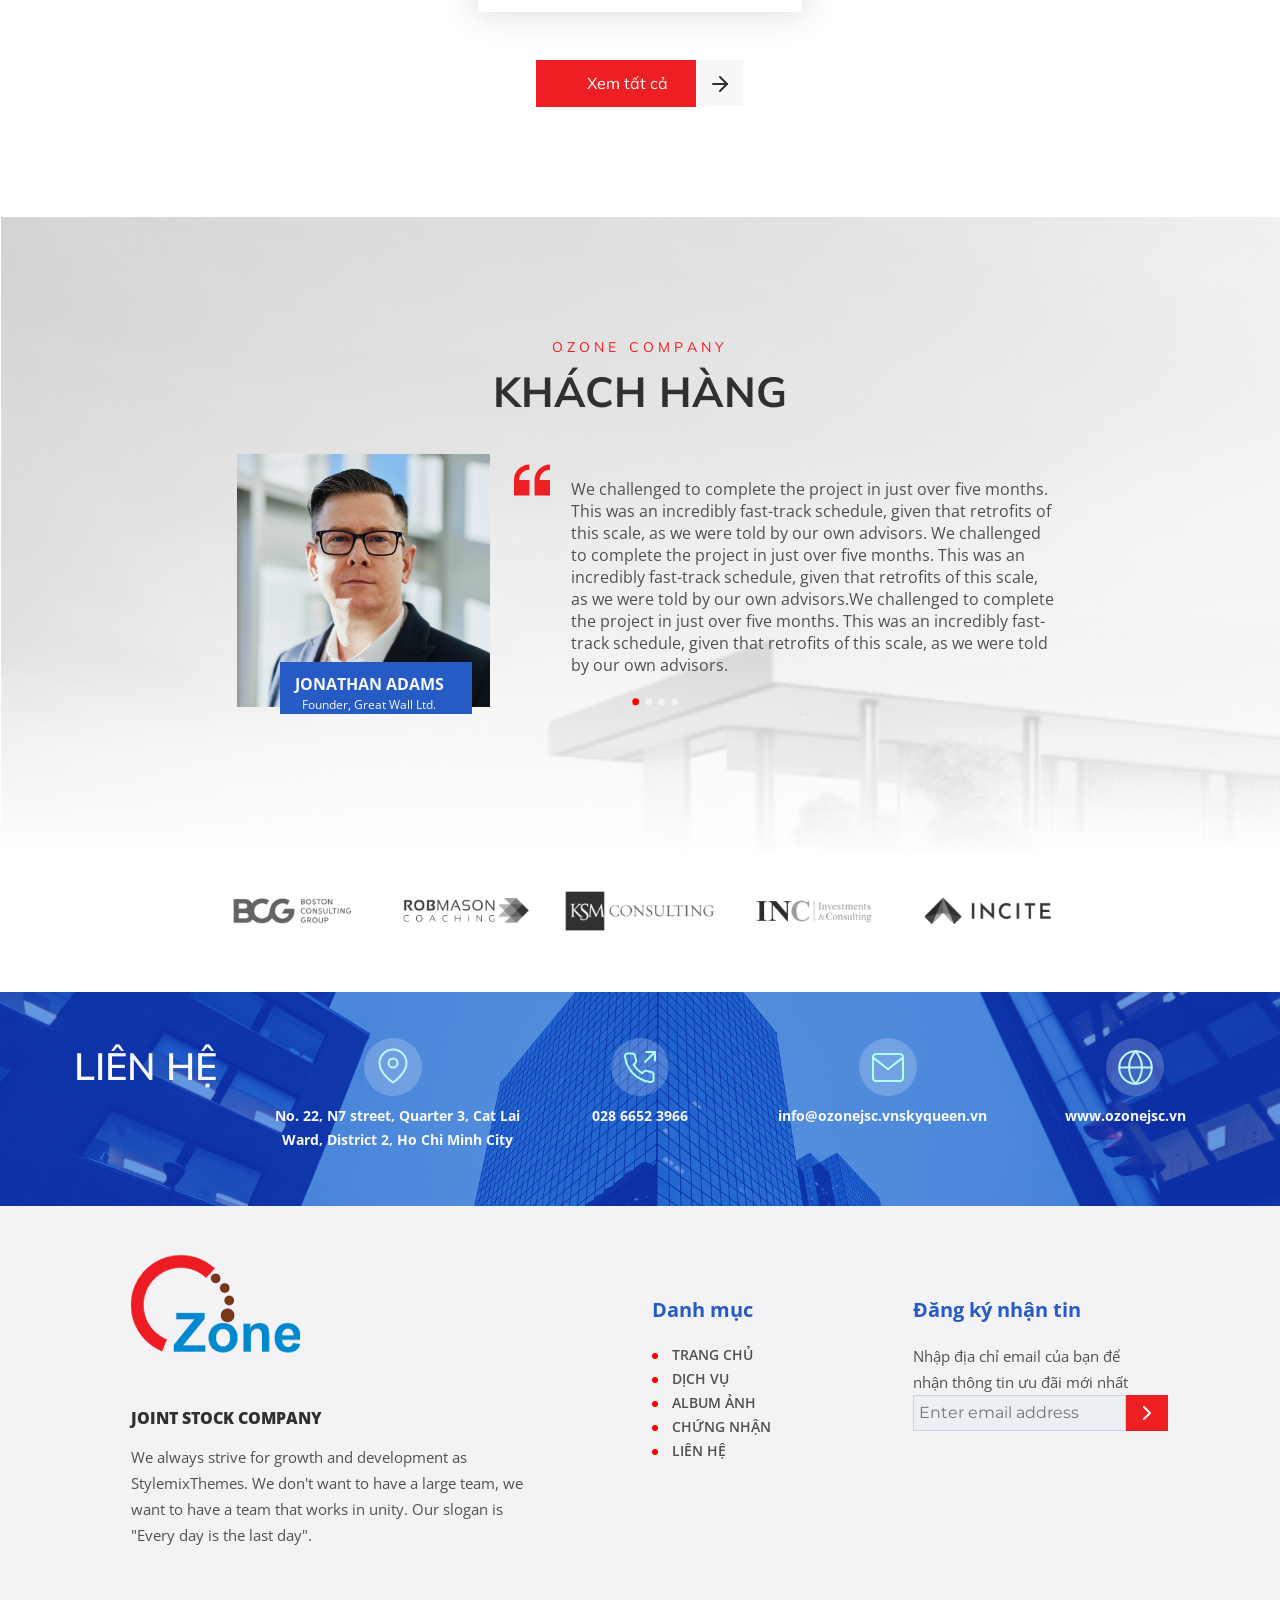
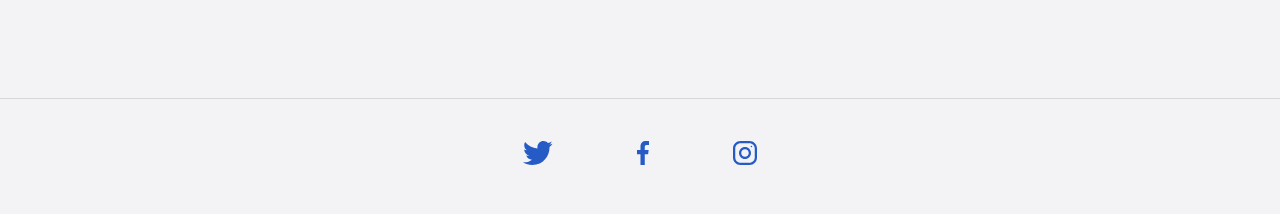
==== commit 64d49edc: "re" ====
--- a/index.html
+++ b/index.html
@@ -132,7 +132,7 @@
 							</div>
 						</div>
 					</div>
-					<div class="col-1 col-md-2 offset-lg-3 col-lg-1">
+					<div class="d-none d-sm-block col-1 col-md-2 offset-lg-3 col-lg-1">
 						<div class="col-12 py-3 text-center"><img src="./images/Vector (10).svg" alt="twitter"></div>
 						<div class="col-12 py-3 text-center"><img src="./images/Vector (11).svg" alt="facebook"></div>
 						<div class="col-12 py-3 text-center"><img src="./images/Group.svg" alt="instagram"></div>
@@ -146,7 +146,7 @@
 		<main>
 			<section class="aboutus wow fadeInUp" data-wow-duration="1s">
 				<div class="row">
-					<div class="col-12 offset-sm-1 col-sm-10">
+					<div class="col-12 offset-sm-1 col-sm-10 about">
 						<div class="row">
 							<p class="title-top text-center d-xl-none">OZONE COMPANY</p>
 							<div
@@ -157,7 +157,7 @@
 									<img class="frameicon" src="./images/Frame.svg" alt="">
 								</div>
 							</div>
-							<div class="col-12 col-xl-6 about-right py-5 py-xl-0">
+							<div class="col-12 col-xl-6 about-right py-5 py-xl-0 about">
 								<p class="title-top d-xl-block d-none">OZONE COMPANY</p>
 								<h2>Về chúng tôi</h2>
 								<p class="title-center text-justify">Thị trường xây dựng tại Việt Nam đang có những bước
@@ -187,14 +187,14 @@
 			</section>
 			<section class="service wow fadeInUp" data-wow-duration="1s">
 				<div class="row">
-					<div class="offset-1 col-10 offset-xl-2 col-xl-8">
-						<div class="row">
-							<div class="col-6 block">
+					<div class="offset-sm-1 col-sm-10 offset-xl-2 col-xl-8">
+						<div class="row">
+							<div class="col-md-6 block">
 								<div class="row">
-									<div class="offset-1 col-8">
+									<div class="offset-1 col-7 col-lg-8">
 										<img src="./images/Group 5675.svg" alt="">
 									</div>
-									<div class="col-2">
+									<div class="col-3 col-lg-2">
 										<img src="./images/1.svg" alt="">
 									</div>
 									<div class="offset-1 col-11">
@@ -206,12 +206,12 @@
 									</div>
 								</div>
 							</div>
-							<div class="col-6 block active">
+							<div class="col-md-6 block active">
 								<div class="row">
-									<div class="offset-1 col-8">
+									<div class="offset-1 col-7 col-lg-8">
 										<img src="./images/XMLID 1034.svg" alt="">
 									</div>
-									<div class="col-2">
+									<div class="col-3 col-lg-2">
 										<img src="./images/2.svg" alt="">
 									</div>
 									<div class="offset-1 col-11">
@@ -225,12 +225,12 @@
 									</div>
 								</div>
 							</div>
-							<div class="col-6 block">
+							<div class="col-md-6 block">
 								<div class="row">
-									<div class="offset-1 col-8">
+									<div class="offset-1 col-7 col-lg-8">
 										<img src="./images/nn.svg" alt="">
 									</div>
-									<div class="col-2">
+									<div class="col-3 col-lg-2">
 										<img src="./images/3.svg" alt="">
 									</div>
 									<div class="offset-1 col-11">
@@ -243,12 +243,12 @@
 									</div>
 								</div>
 							</div>
-							<div class="col-6 block">
+							<div class="col-md-6 block">
 								<div class="row">
-									<div class="offset-1 col-8">
+									<div class="offset-1 col-7 col-lg-8">
 										<img src="./images/Truck.svg" alt="">
 									</div>
-									<div class="col-2">
+									<div class="col-3 col-lg-2">
 										<img src="./images/4.svg" alt="">
 									</div>
 									<div class="offset-1 col-11">
@@ -269,7 +269,7 @@
 			</section>
 			<section class="news wow fadeInUp" data-wow-duration="1s">
 				<div class="row">
-					<div class="offset-1 col-10">
+					<div class="offset-sm-1 col-sm-10">
 						<div class="row">
 							<div class="col-12 py-2 text-center">
 								<span>OZONE COMPANY</span>
@@ -277,7 +277,7 @@
 							<div class="col-12 text-center">
 								<h3>TIN TỨC</h3>
 							</div>
-							<div class="offset-2 col-8 py-3 offset-lg-0 col-lg-4 py-lg-5">
+							<div class="offset-sm-1 col-sm-10 py-3 offset-lg-0 col-lg-4 py-lg-5 px-0">
 								<div class="content">
 									<div class="block">
 										<img src="./images/block1.png" alt="">
@@ -294,7 +294,7 @@
 								</div>
 
 							</div>
-							<div class="offset-2 col-8 py-3 offset-lg-0 col-lg-4 py-lg-5">
+							<div class="offset-sm-1 col-sm-10 py-3 offset-lg-0 col-lg-4 py-lg-5">
 								<div class="content shadaw">
 									<div class="block ">
 										<img src="./images/block2.png" alt="">
@@ -311,7 +311,7 @@
 								</div>
 
 							</div>
-							<div class="offset-2 col-8 py-3 offset-lg-0 col-lg-4 py-lg-5">
+							<div class="offset-sm-1 col-sm-10 py-3 offset-lg-0 col-lg-4 py-lg-5">
 								<div class="content">
 									<div class="block">
 										<img src="./images/block3.png" alt="">
@@ -409,20 +409,19 @@
 					</div>
 					<div class="offset-xl-1 col-xl-10 partner">
 						<div class="row">
-							<div class="offset-1 col-10 offset-sm-0 col-sm-4 col-lg-2 offset-lg-1 text-center">
+							<div class="col-4 col-lg-2 offset-lg-1 text-center">
 								<img src="./images/img1.png" alt="">
 							</div>
-							<div class="offset-1 col-10 offset-sm-0 col-sm-4 col-lg-2 text-center">
+							<div class="col-4 col-lg-2 text-center">
 								<img src="./images/img2.png" alt="">
 							</div>
-							<div class="offset-1 col-10 offset-sm-0 col-sm-4 col-lg-2 text-center">
+							<div class="col-4 col-lg-2 text-center">
 								<img src="./images/img3.png" alt="">
 							</div>
-							<div
-								class="offset-1 col-10 offset-sm-0 offset-sm-2 offset-lg-0 col-sm-4 col-lg-2 text-center">
+							<div class="offset-2 col-4 offset-lg-0 col-sm-4 col-lg-2 text-center">
 								<img src="./images/img4.png" alt="">
 							</div>
-							<div class="offset-1 col-10 offset-sm-0 col-sm-4 col-lg-2 text-center">
+							<div class="col-4 col-lg-2 text-center">
 								<img src="./images/img5.png" alt="">
 							</div>
 						</div>
@@ -430,65 +429,84 @@
 				</div>
 			</section>
 			<section class="contact wow fadeInUp" data-wow-duration="1s">
-				<div class="row">
-					<div class=" col-12">
-						<div class="row">
-							<div class="col-2 contact-block text-center">
-								<p>LIÊN HỆ</p>
-							</div>
-							<div class="col-3 contact-block text-center">
-								<img src="./images/location.svg" alt="">
-								<!-- <a href="#">No. 22, N7 street, Quarter 3, Cat Lai Ward, District 2, Ho Chi Minh City</a> -->
-							</div>
-							<div class="col-2 contact-block text-center">
-								<img src="./images/callme.svg" alt="">
-								<!-- <a href="tel:028 6652 3966">028 6652 3966</a> -->
-							</div>
-							<div class="col-3 contact-block text-center">
-								<img src="./images/sendme.svg" alt="">
-								<!-- <a href="#">info@ozonejsc.vnskyqueen.vn</a> -->
-							</div>
-							<div class="col-2 contact-block text-center">
-								<img src="./images/ic_browser.svg" alt="">
-								<!-- <a href="www.ozonejsc.vn">www.ozonejsc.vn</a> -->
-							</div>
-						</div>
-					</div>
-					<div class="py-2 col-12">
-						<div class="row">
-							<div class="col-2 contact-block text-center">
-							</div>
-							<div class="col-3 contact-block text-center move-top">
+
+				<div class="row">
+					<div class="col-xl-2 py-4 py-xl-0 contact-block text-center">
+						<p>LIÊN HỆ</p>
+					</div>
+					<div class="py-2 py-sm-0 col-12 col-sm-6 col-md-3 col-3 contact-block text-center">
+						<img src="./images/location.svg" alt="">
+						<!-- <a href="#">No. 22, N7 street, Quarter 3, Cat Lai Ward, District 2, Ho Chi Minh City</a> -->
+					</div>
+					<div class="d-block d-sm-none contact-block text-center move-top">
+						<a href="#">No. 22, N7 street, Quarter 3, Cat Lai Ward, District 2, Ho Chi Minh City</a>
+					</div>
+					<div class="py-2 py-sm-0 col-12 col-sm-6 col-md-3 col-xl-2 contact-block text-center">
+						<img src="./images/callme.svg" alt="">
+						<!-- <a href="tel:028 6652 3966">028 6652 3966</a> -->
+					</div>
+					<div class="d-block d-sm-none d-md-none contact-block text-center move-top">
+						<a href="tel:028 6652 3966">028 6652 3966</a>
+					</div>
+					<div class="col-6 d-none d-sm-block d-md-none contact-block text-center move-top">
+						<a href="#">No. 22, N7 street, Quarter 3, Cat Lai Ward, District 2, Ho Chi Minh City</a>
+					</div>
+					<div class="col-6 d-none d-sm-block d-md-none contact-block text-center move-top">
+						<a href="tel:028 6652 3966">028 6652 3966</a>
+					</div>
+					<div class="py-2 py-sm-0 col-12 col-sm-6 col-md-3 col-xl-3 contact-block text-center">
+						<img src="./images/sendme.svg" alt="">
+						<!-- <a href="#">info@ozonejsc.vnskyqueen.vn</a> -->
+					</div>
+					<div class="d-block d-sm-none contact-block text-center move-top">
+						<a href="#">info@ozonejsc.vnskyqueen.vn</a>
+					</div>
+					<div class="py-2 py-sm-0 col-12 col-sm-6 col-md-3 col-xl-2 contact-block text-center">
+						<img src="./images/ic_browser.svg" alt="">
+						<!-- <a href="www.ozonejsc.vn">www.ozonejsc.vn</a> -->
+					</div>
+					<div class="d-block d-sm-none contact-block text-center move-top">
+						<a href="www.ozonejsc.vn">www.ozonejsc.vn</a>
+					</div>
+					<div class="col-6 d-none d-sm-block d-md-none contact-block text-center move-top">
+						<a href="#">info@ozonejsc.vnskyqueen.vn</a>
+					</div>
+					<div class="col-6 d-none d-sm-block d-md-none contact-block text-center move-top">
+						<a href="www.ozonejsc.vn">www.ozonejsc.vn</a>
+					</div>
+					<div class="py-xl-2 col-12">
+						<div class="row">
+							<div class="d-none d-md-block offset-xl-2 col-3 col-xl-3 contact-block text-center move-top">
 								<a href="#">No. 22, N7 street, Quarter 3, Cat Lai Ward, District 2, Ho Chi Minh City</a>
 							</div>
-							<div class="col-2 contact-block text-center move-top">
+							<div class="d-none d-md-block col-3 col-xl-2 contact-block text-center move-top">
 								<a href="tel:028 6652 3966">028 6652 3966</a>
 							</div>
-							<div class="col-3 contact-block text-center move-top">
+							<div class="d-none d-md-block col-3 col-xl-3 contact-block text-center move-top">
 								<a href="#">info@ozonejsc.vnskyqueen.vn</a>
 							</div>
-							<div class="col-2 contact-block text-center move-top">
+							<div class="d-none d-md-block col-3 col-xl-2 contact-block text-center move-top">
 								<a href="www.ozonejsc.vn">www.ozonejsc.vn</a>
 							</div>
 						</div>
-
-					</div>
-				</div>
+					</div>
+				</div>
+
 			</section>
 		</main>
 		<footer>
 			<section class="footer-top wow fadeInUp" data-wow-duration="1s">
 				<div class="row">
-					<div class="offset-1 col-10">
-						<div class="row">
-							<div class="col-5">
+					<div class="col-12 offset-lg-1 col-lg-10">
+						<div class="row">
+							<div class="col-md-5 logo-footer">
 								<img src="./images/logofooter.png" alt="">
 								<h4>JOINT STOCK COMPANY</h4>
 								<p>We always strive for growth and development as StylemixThemes. We don't want to have
 									a large team, we want to have a team that works in unity. Our slogan is "Every day
 									is the last day".</p>
 							</div>
-							<div class="offset-1 col-3 py-5">
+							<div class="col-12 offset-sm-1 col-sm-5 offset-md-1 col-md-3 py-5 category">
 								<h3>Danh mục</h3>
 								<ul>
 									<li><a href="#">TRANG CHỦ</a></li>
@@ -498,7 +516,7 @@
 									<li><a href="#">LIÊN HỆ</a></li>
 								</ul>
 							</div>
-							<div class="col-3 py-5 mail">
+							<div class="col-12 col-sm-6 col-md-3 py-5 mail">
 								<h3>Đăng ký nhận tin</h3>
 								<p>Nhập địa chỉ email của bạn để nhận thông tin ưu đãi mới nhất</p>
 								<form action="#">
--- a/css/style.css
+++ b/css/style.css
@@ -652,8 +652,7 @@
     position: relative;
 }
 .contact .move-top a{
-    top: 0;
-    position: absolute;
+  
 }
 /* footer */
 .footer-top {
--- a/css/responsive.css
+++ b/css/responsive.css
@@ -26,6 +26,9 @@
         height: 6vw;
         bottom: 6vw;
         left: 14.7vw
+    }
+    .contact{
+        padding: 10px 0 80px 0;
     }
 
 }
@@ -181,7 +184,21 @@
         bottom: 8vw;
         left: 21.5vw;
     }
-   
+    .service{
+        padding: 50px 0;
+    }
+    .aboutus{
+        padding: 30px 0;
+    }
+    .news{
+        padding: 30px 0;
+    }
+    .contact .move-top a{
+        position: relative;
+    }
+    .footer-top .logo-footer{
+        text-align: center;
+    }
 }
 @media (max-width: 576px){
     .aboutus .about-left img{
@@ -201,9 +218,21 @@
     }
     .aboutus .about-left .frameicon {
         width: 8vw;
-        height: 8vw;
-        bottom: 16vw;
-        left: 34.5vw;
+    height: 8vw;
+    bottom: 16vw;
+    left: 40vw;
+    }   
+    .contact{
+        padding-bottom: 30px;
+    }
+    .category{
+        text-align: center;
+    }
+    .footer-top ul li a::before{
+        display: none;
+    }
+    .footer-top .mail{
+        text-align: center;
     }
 }
 
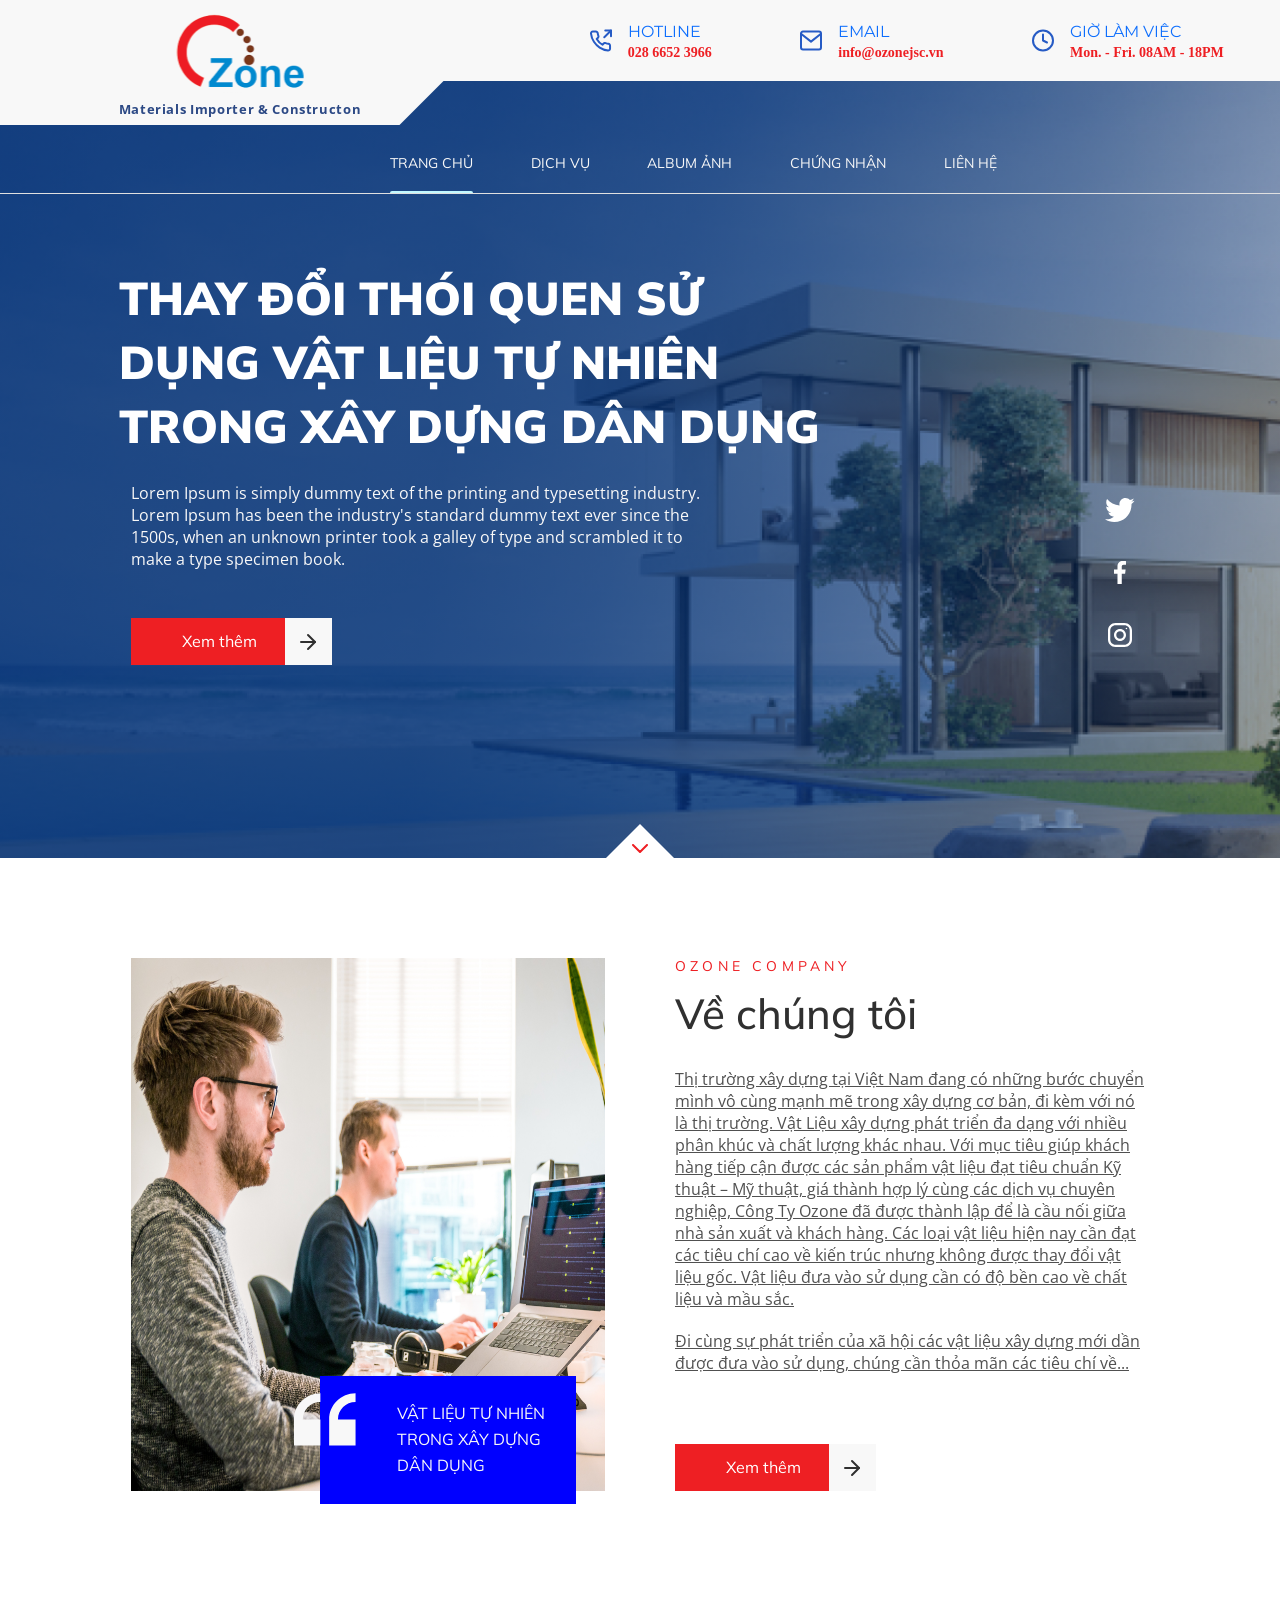
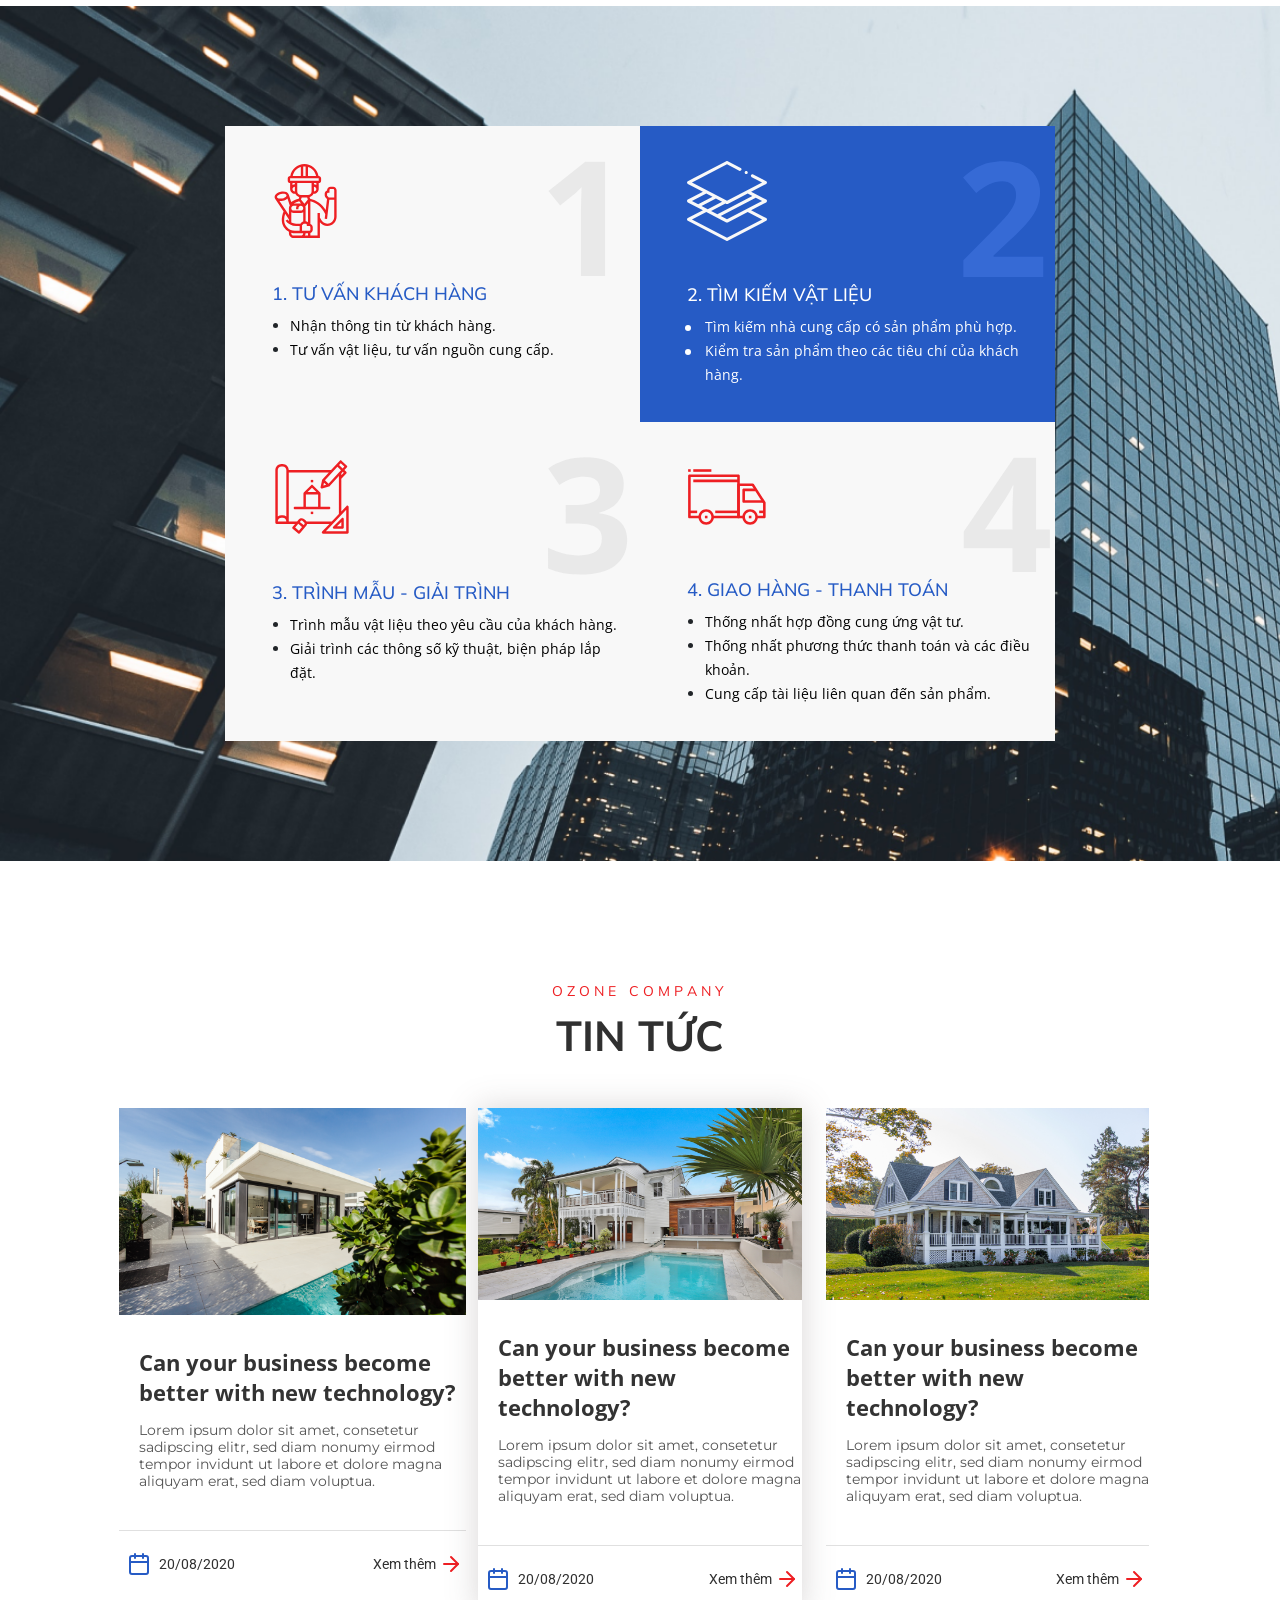
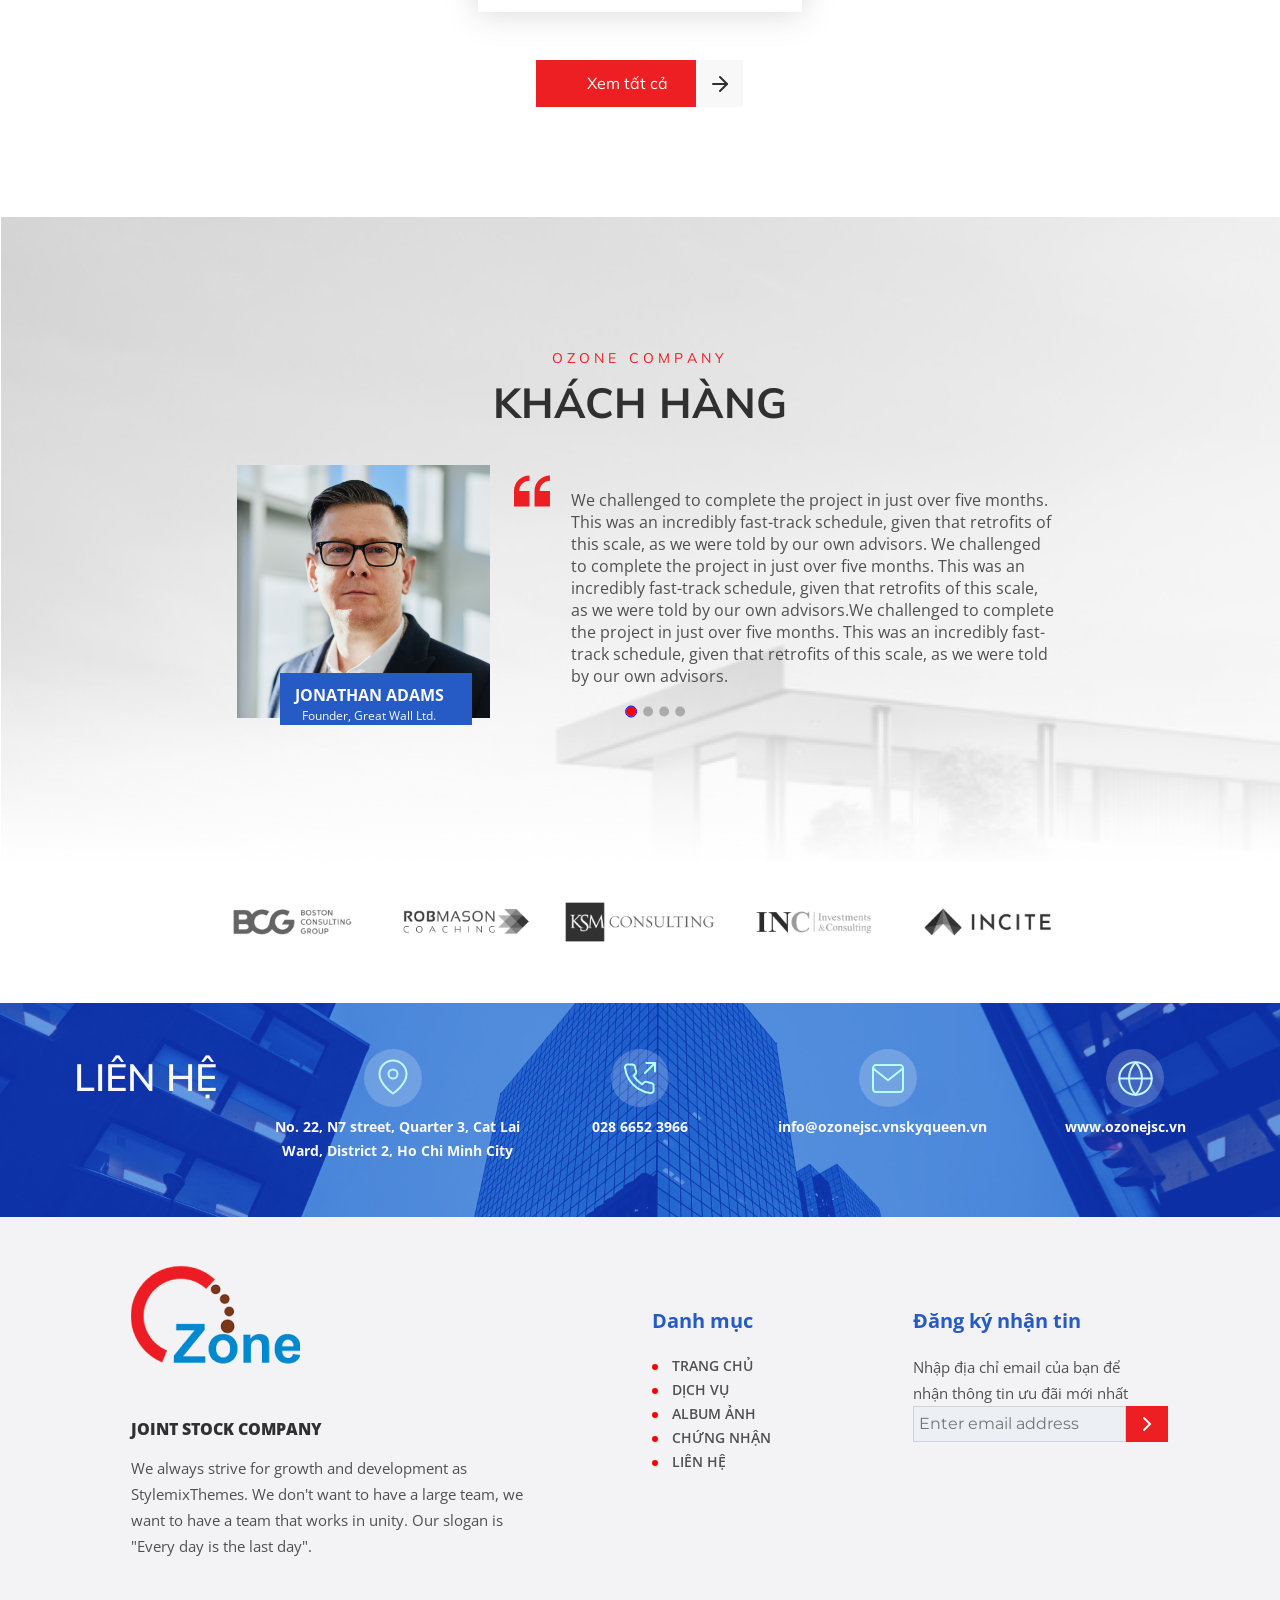
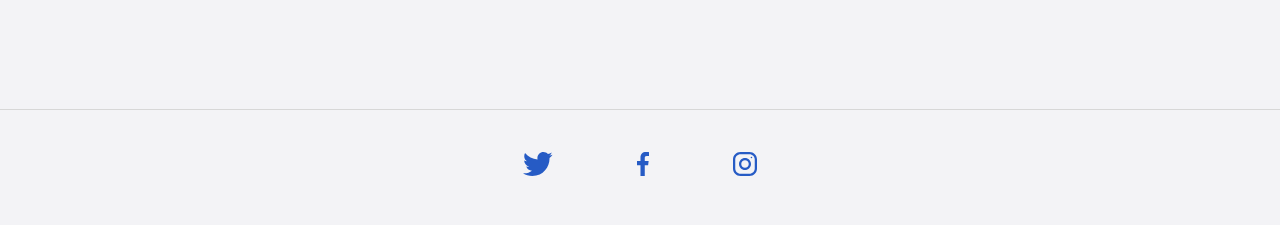
==== commit 52e9dd3d: "complete" ====
--- a/index.html
+++ b/index.html
@@ -336,7 +336,7 @@
 			</section>
 			<section class="customer wow fadeInUp" data-wow-duration="1s">
 				<div class="row">
-					<div class="offset-2 col-8 title-customer">
+					<div class="col-12 offset-md-1 col-md-10 offset-lg-2 col-lg-8 title-customer">
 						<div class="row">
 							<div class="col-12 py-2 text-center">
 								<span>OZONE COMPANY</span>
@@ -356,15 +356,17 @@
 									<div class="carousel-inner">
 										<div class="carousel-item active">
 											<div class="row">
-												<div class="col-4 img-customer"><img src="./images/person.png" alt="">
+												<div class="col-12 offset-sm-2 col-sm-8 offset-xl-0 col-xl-4 img-customer"><img
+														src="./images/person.png" alt="">
 													<div class="name">
 														<p>JONATHAN ADAMS</p>
 														<p>Founder, Great Wall Ltd.</p>
 													</div>
 												</div>
-												<div class="col-1 py-2"><img src="./images/framered.svg" alt="">
+												<div class="offset-sm-2 offset-xl-0 col-1 py-2"><img
+														src="./images/framered.svg" alt="">
 												</div>
-												<div class="col-7 px-0 py-4">
+												<div class="col-10 col-sm-7 px-0 py-4">
 													<p class="information">We challenged to complete the project in just
 														over five months.
 														This was an incredibly fast-track schedule, given that retrofits
@@ -378,6 +380,9 @@
 												</div>
 											</div>
 										</div>
+										
+										
+										
 										<!-- <div class="carousel-item">
 											<div class="row">
 												<div class="col-4"><img src="/images/person.png" alt="">
@@ -476,7 +481,8 @@
 					</div>
 					<div class="py-xl-2 col-12">
 						<div class="row">
-							<div class="d-none d-md-block offset-xl-2 col-3 col-xl-3 contact-block text-center move-top">
+							<div
+								class="d-none d-md-block offset-xl-2 col-3 col-xl-3 contact-block text-center move-top">
 								<a href="#">No. 22, N7 street, Quarter 3, Cat Lai Ward, District 2, Ho Chi Minh City</a>
 							</div>
 							<div class="d-none d-md-block col-3 col-xl-2 contact-block text-center move-top">
--- a/css/style.css
+++ b/css/style.css
@@ -535,7 +535,7 @@
 }
 /* customer */
 .customer{
-    padding: 110px 0 47px 0;
+    padding: 11px 0 47px 0;
     background: url("../images/bgclinet.png") no-repeat;
     background-size: cover;
 }
@@ -561,7 +561,7 @@
     width: 100%;
 }
 .customer .title-customer{
-    padding: 0 0 170px 0;
+    padding: 110px 0 170px 0;
 }
 .slidercustomer{
  padding-top: 38px;
@@ -605,15 +605,17 @@
     bottom: 0vw;
     left: 30vw;
     transform: translate(-90%, 5%);
-}
-.carousel-indicators li {   
-    width: 7px;
+    align-items: center;
+}
+.carousel-indicators li {
+    width: 10px;
     border-radius: 100%;
-    height: 7px;
+    height: 10px;
+    background-color: #727272;
 }
 .carousel-indicators .active{
     background-color: red;
-
+    border: .5px solid blue;
 }
 /* contact */
 .contact{
@@ -766,4 +768,4 @@
 }
 .footer-bottom img{
 
-}+}
--- a/css/responsive.css
+++ b/css/responsive.css
@@ -28,19 +28,31 @@
         left: 14.7vw
     }
     .contact{
-        padding: 10px 0 80px 0;
-    }
-
+        padding: 10px 0 40px 0;
+    }
+    .slidercustomer .information{
+        text-align: justify;
+    }
+    .customer .title-customer{
+        padding-top: 40px;
+    }
+    .slidercustomer .carousel-indicators {
+        bottom: -2vw;
+        left: 29vw;
+    }
+    .customer .title-customer{
+        padding: 0 0 50px 0;
+    }   
 }
 @media ( min-width: 768px) and (max-width: 992px){
     .news {
         padding: 55px 0;
     }
     .customer {
-        padding: 55px 0 23px 0;     
+        padding: 20px 0 23px 0;     
     }
     .customer .title-customer {
-        padding: 0 0 80px 0;
+        padding: 50px 0 40px 0;
     }
     .title-hero{
         padding-bottom: 80px;
@@ -84,8 +96,30 @@
         bottom: 8vw;
         left: 28.3vw;
     }
+    .customer .title-customer {
+        padding: 20px 0 23px 0;
+    }
+    .slidercustomer .carousel-indicators {
+        bottom: -2vw;
+        left: 37vw;
+    }
 }
 @media (max-width: 767px){
+    .customer .title-customer{
+        padding: 20px 0 50px 0;
+    }
+    .customer{
+        padding-bottom: 20px;
+    }
+    .footer-top h4{
+        padding: 10px;
+    }
+    .footer-top{
+        padding: 20px 0;
+    }
+    .footer-bottom ul li{
+        padding: 20px;
+    }
     .sliderhero::before{
         display: none;
     }
@@ -119,7 +153,7 @@
     }
     .openbtn{
         display: inline-block;
-        top: 12vw;
+        top: 14vw;
     }
     .hamberger-menu{
         display: inline;
@@ -199,6 +233,16 @@
     .footer-top .logo-footer{
         text-align: center;
     }
+    .slidercustomer .carousel-indicators{
+        left: 44vw;
+        bottom: -6vw;
+    }
+    .customer h3{
+        font-size: 6vw;
+    }
+    .customer span{
+        font-size: 2vw;
+    }
 }
 @media (max-width: 576px){
     .aboutus .about-left img{
@@ -218,9 +262,9 @@
     }
     .aboutus .about-left .frameicon {
         width: 8vw;
-    height: 8vw;
-    bottom: 16vw;
-    left: 40vw;
+        height: 8vw;
+        bottom: 16vw;
+        left: 34vw;
     }   
     .contact{
         padding-bottom: 30px;
@@ -233,7 +277,26 @@
     }
     .footer-top .mail{
         text-align: center;
-    }
+        padding: 0 !important;
+    }   
+    .category{
+        padding: 30px 0 !important;
+    }
+    .footer-top .mail{
+
+    }
+    .footer-top .mail input:first-child{
+        width: 60%;
+    }
+    .footer-top .mail p{
+        padding: 10px;
+    }
+    .slidercustomer{
+        padding: 0;
+    }
+    .customer .title-customer{
+        padding: 0 0 50px 0;
+    }    
 }
 
 @media (max-width: 992px){
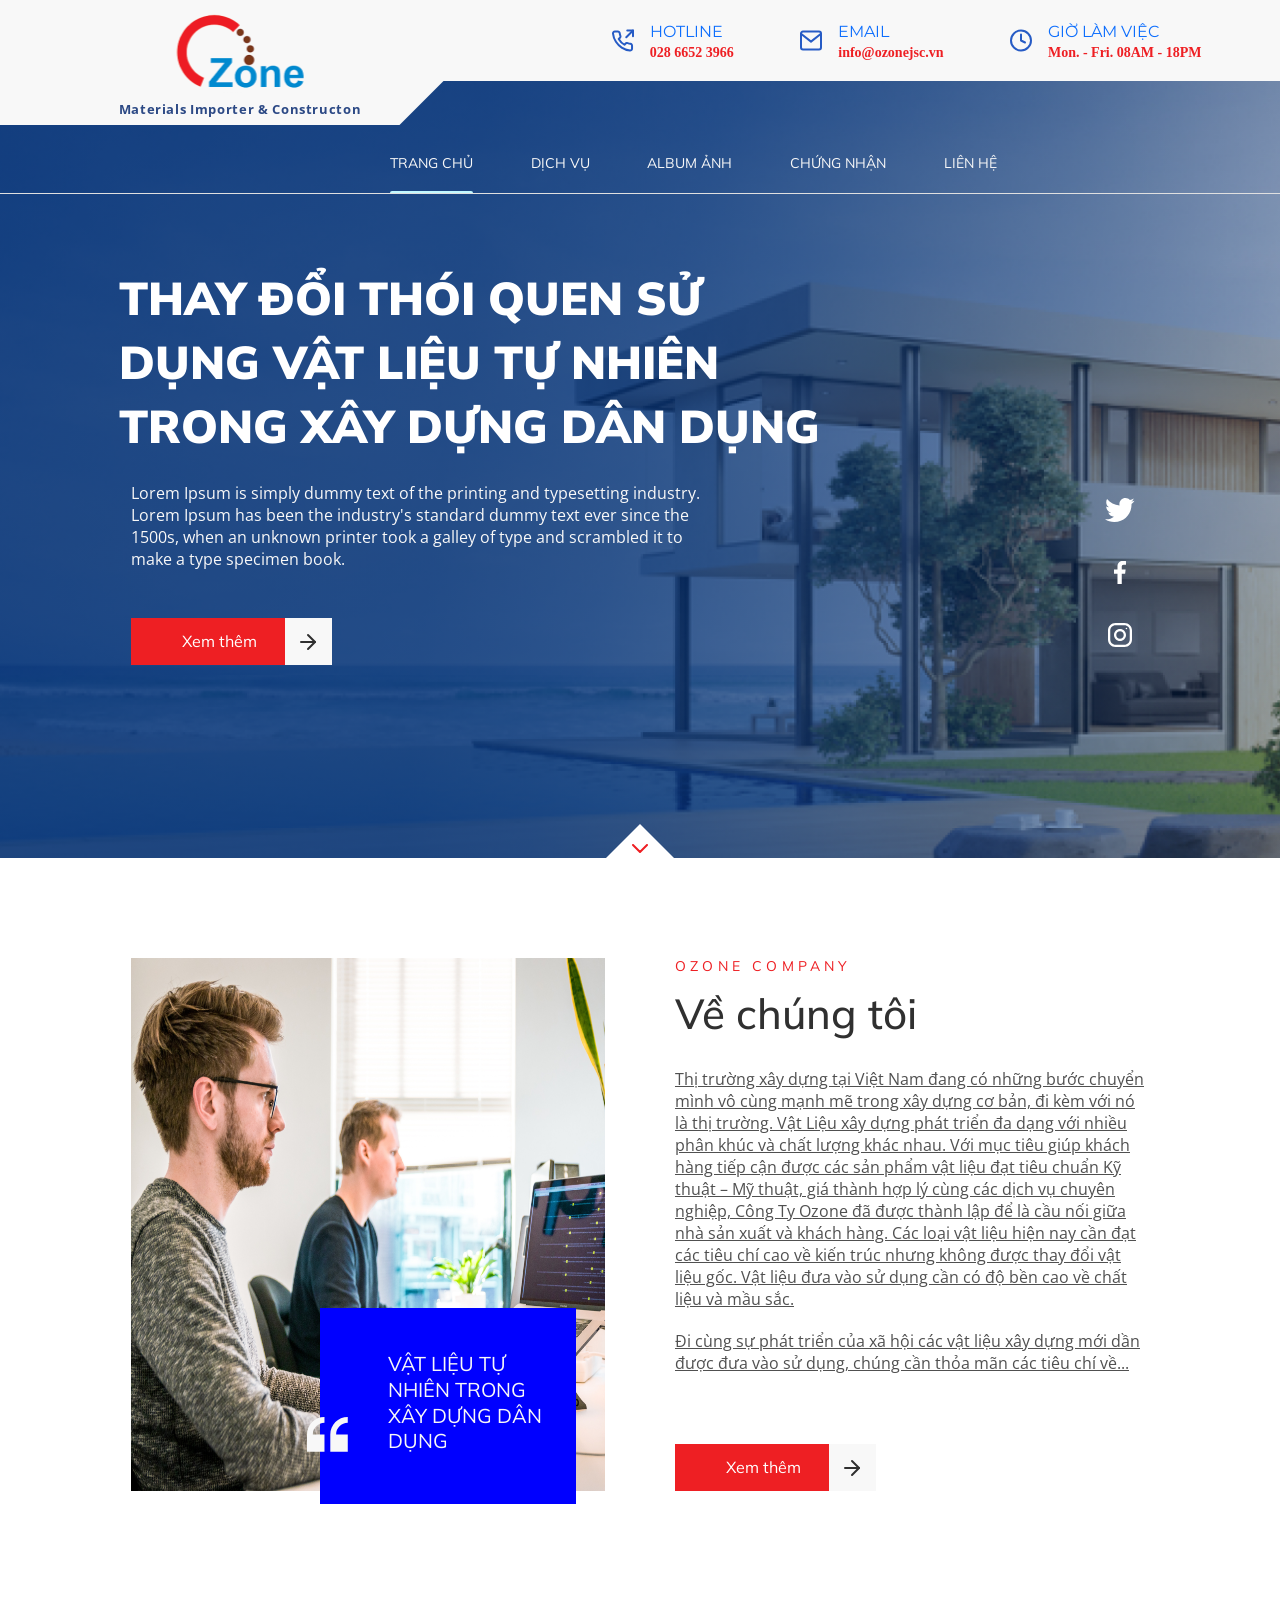
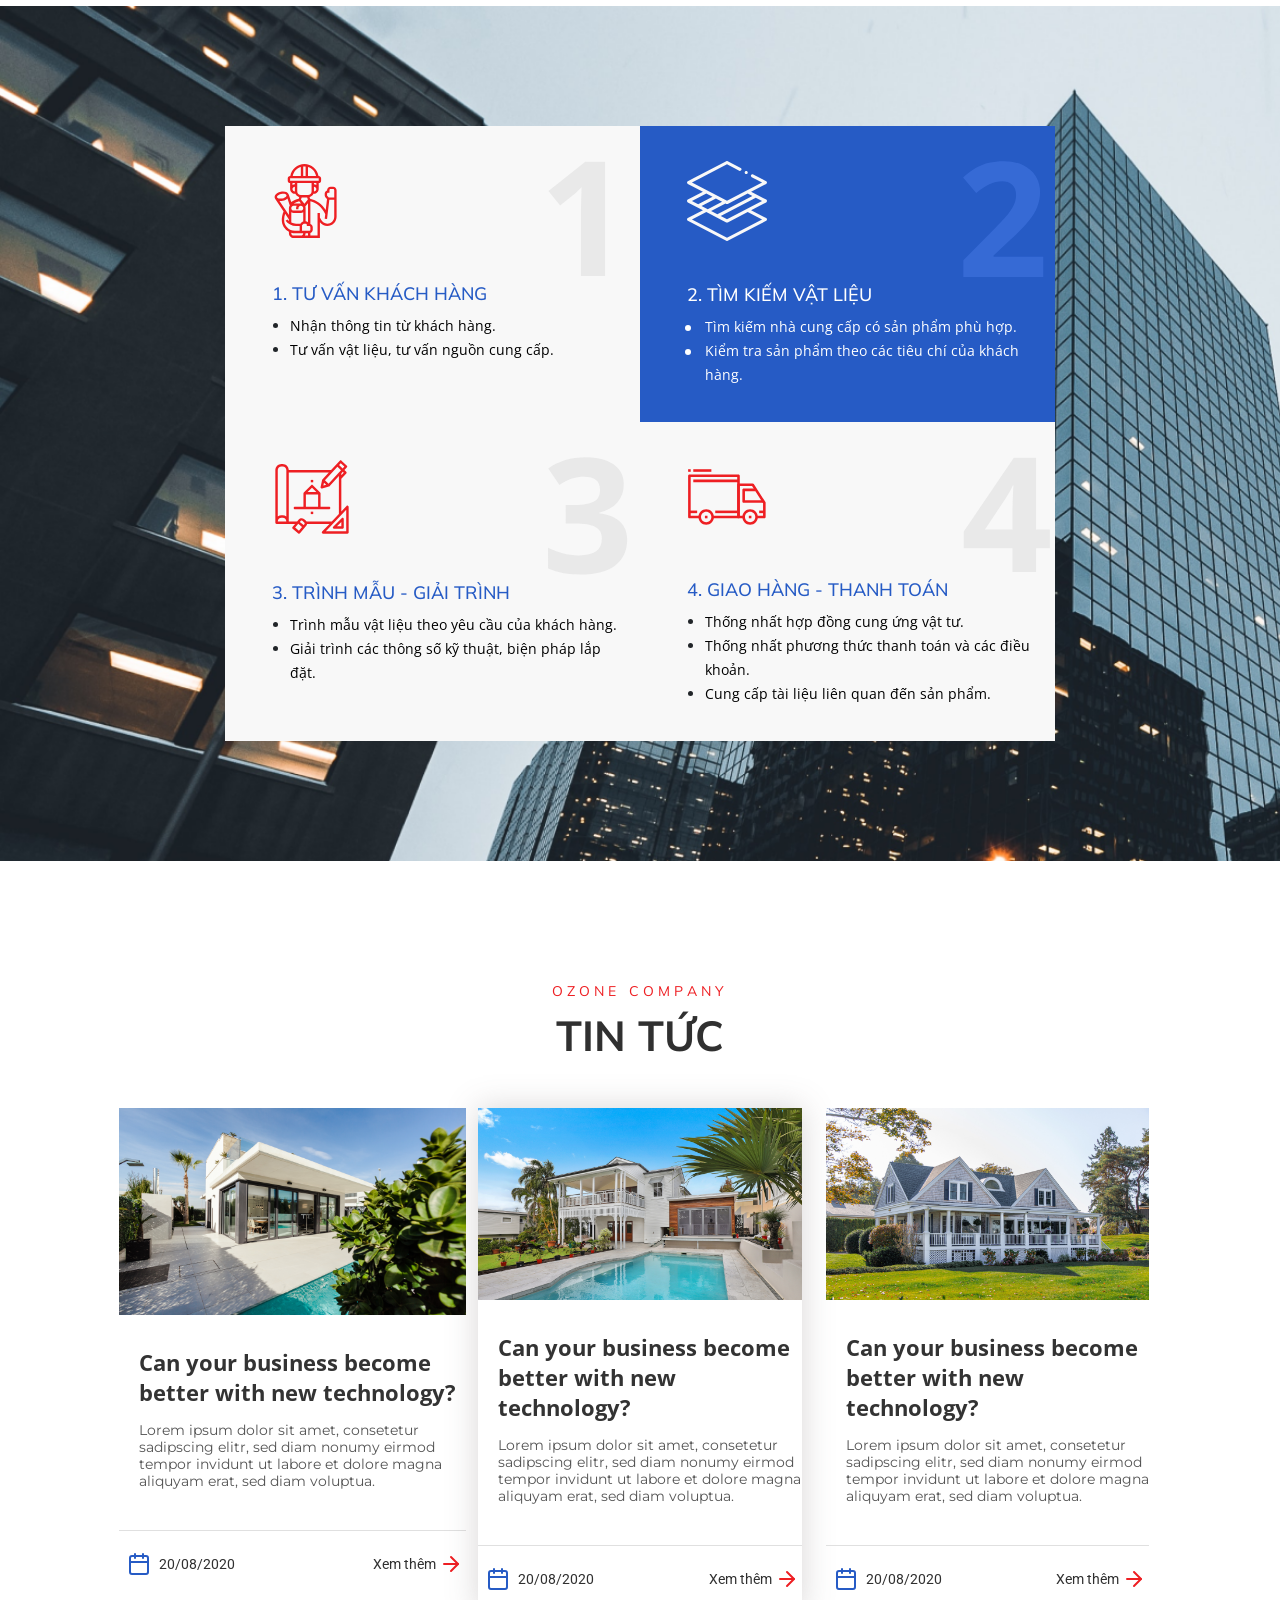
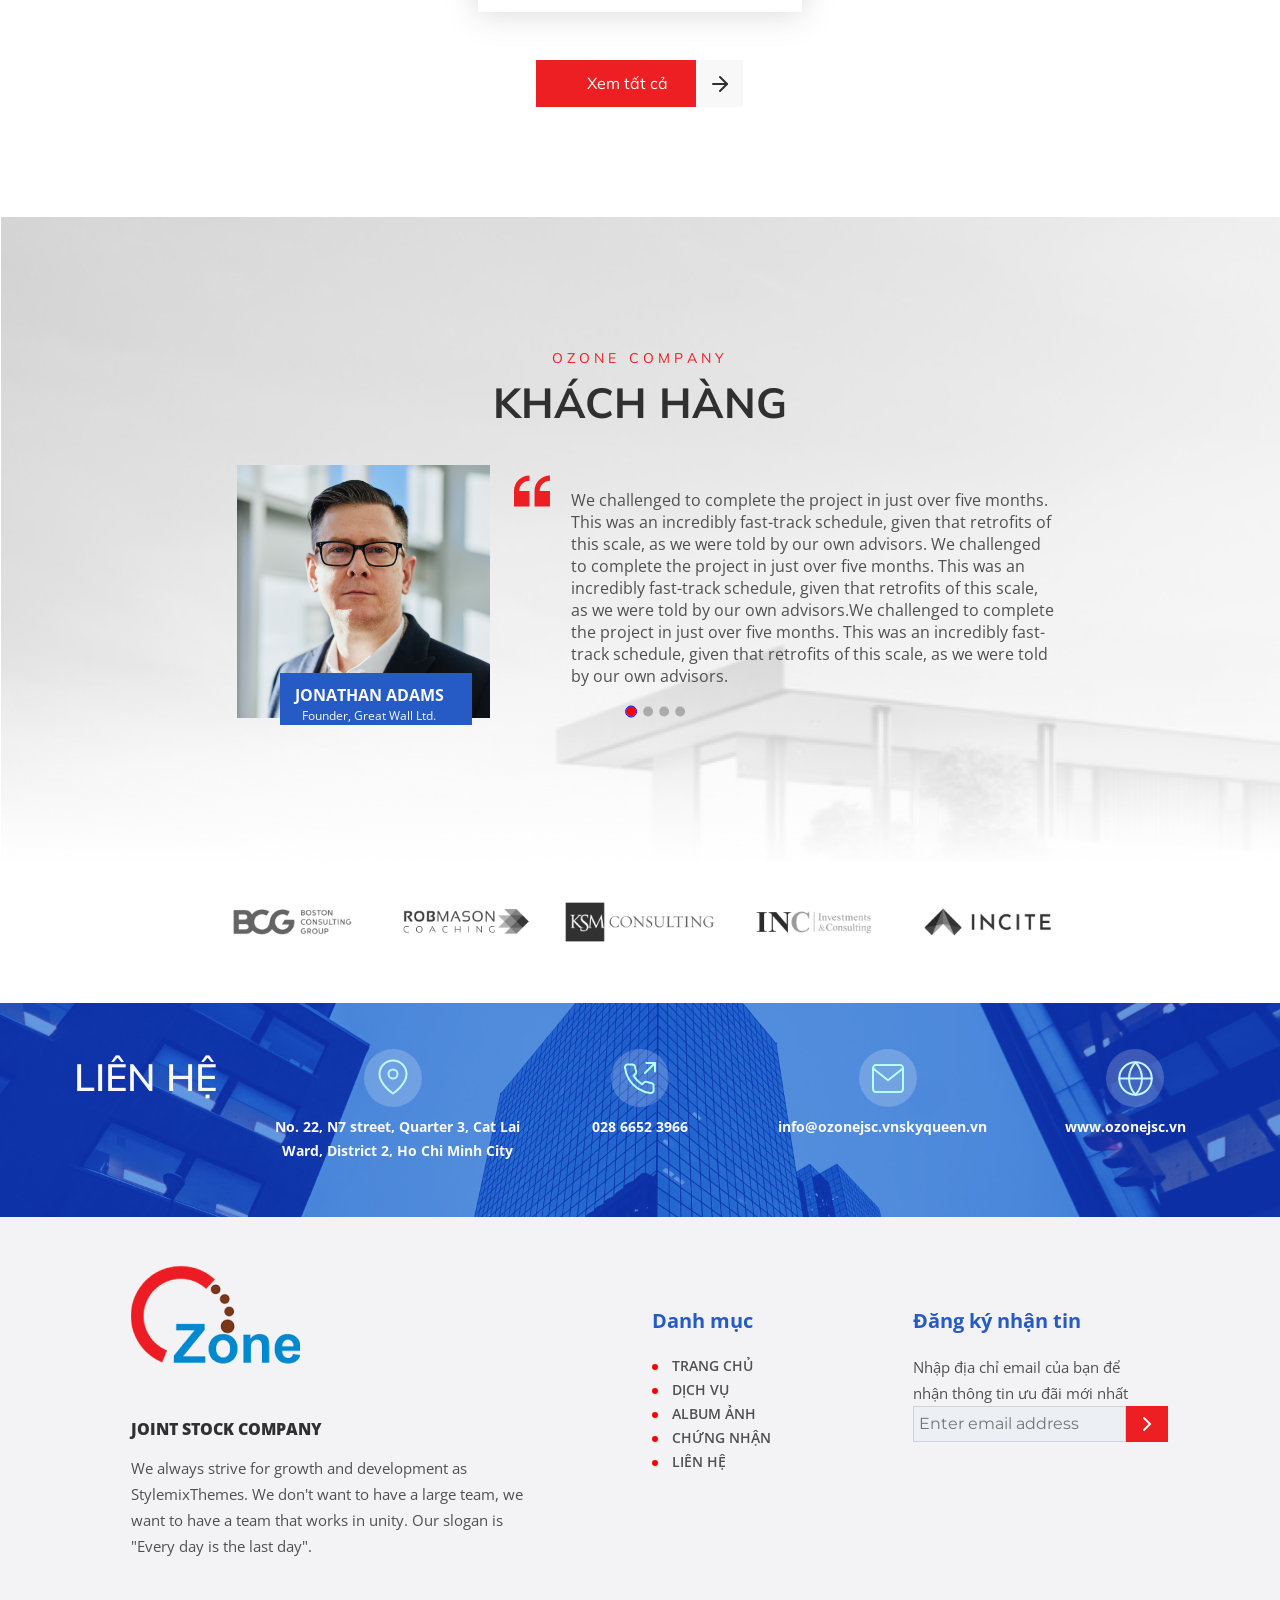
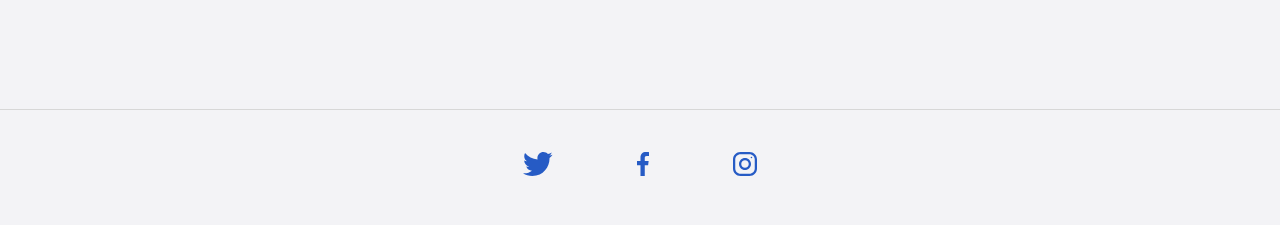
==== commit 13f73b93: "fix lan 1" ====
--- a/index.html
+++ b/index.html
@@ -4,10 +4,10 @@
 <head>
 	<meta charset="UTF-8">
 	<meta name="viewport" content="width=device-width, initial-scale=1.0">
-	<title>Document</title>
+	<title>OZONE</title>
 	<link rel="stylesheet" href="https://cdnjs.cloudflare.com/ajax/libs/font-awesome/4.7.0/css/font-awesome.min.css">
 	<link rel="preconnect" href="https://fonts.gstatic.com">
-
+	<link rel="shortcut icon" href="./images/logo-1 1.png" />
 	<link href="https://fonts.googleapis.com/css2?family=Mulish&family=Open+Sans&family=Roboto&display=swap"
 		rel="stylesheet">
 	<link rel="preconnect" href="https://fonts.gstatic.com">
@@ -109,8 +109,7 @@
 			</section>
 			<section class="title-hero">
 				<div class="row py-4">
-					<div class="col-12 offset-md-2 col-md-8 offset-lg-1 py-5 col-lg-7 title-first wow fadeInUp"
-						data-wow-duration="1s">
+					<div class="col-12 offset-md-2 col-md-8 offset-lg-1 py-5 col-lg-7 title-first wow slideInRight" data-wow-duration="1.2s">
 						<h1>THAY ĐỔI THÓI QUEN SỬ DỤNG VẬT LIỆU TỰ NHIÊN TRONG XÂY DỰNG DÂN DỤNG</h1>
 					</div>
 				</div>
@@ -118,7 +117,7 @@
 					<div class="col-11 col-md-8 offset-md-2 offset-lg-1 col-lg-6 title-second">
 						<div class="row">
 							<section class="wow fadeInRigh">
-								<div class="col-12 wow fadeInLeft" data-wow-duration="1s">
+								<div class="col-12 wow slideInLeft" data-wow-duration="1.2s">
 									<p>Lorem Ipsum is simply dummy text of the printing and typesetting industry. Lorem
 										Ipsum has been the industry's standard dummy text ever since the 1500s, when an
 										unknown printer took a galley of type and scrambled it to make a type specimen
@@ -127,7 +126,7 @@
 								</div>
 							</section>
 
-							<div class="col-12 py-5 viewmore">
+							<div class="col-12 py-5 viewmore wow bounceInUp" data-wow-duration="1.2s">
 								<button>Xem thêm</button>
 							</div>
 						</div>
@@ -147,18 +146,16 @@
 			<section class="aboutus wow fadeInUp" data-wow-duration="1s">
 				<div class="row">
 					<div class="col-12 offset-sm-1 col-sm-10 about">
-						<div class="row">
-							<p class="title-top text-center d-xl-none">OZONE COMPANY</p>
-							<div
-								class="col-12 offset-sm-1 col-sm-10 col-lg-8 offset-lg-2 offset-xl-0 col-xl-6 about-left py-5 py-xl-0">
+						<div class="row">							
+							<div class="col-12 offset-sm-1 col-sm-10 col-lg-8 offset-lg-2 offset-xl-0 col-xl-6 about-left py-5 py-xl-0 wow slideInLeft" data-wow-duration="1.2s">
 								<img src="./images/Rectangle 319.png" alt="">
 								<div class="title">
 									<p>VẬT LIỆU TỰ NHIÊN TRONG XÂY DỰNG DÂN DỤNG</p>
 									<img class="frameicon" src="./images/Frame.svg" alt="">
 								</div>
 							</div>
-							<div class="col-12 col-xl-6 about-right py-5 py-xl-0 about">
-								<p class="title-top d-xl-block d-none">OZONE COMPANY</p>
+							<div class="col-12 col-xl-6 about-right py-md-5 py-xl-0 about wow slideInRight" data-wow-duration="1.2s">
+								<p class="title-top">OZONE COMPANY</p>
 								<h2>Về chúng tôi</h2>
 								<p class="title-center text-justify">Thị trường xây dựng tại Việt Nam đang có những bước
 									chuyển mình vô cùng mạnh mẽ trong xây dựng cơ bản, đi
@@ -178,7 +175,7 @@
 									mới dần được đưa vào sử dụng, chúng cần thỏa mãn các
 									tiêu chí về...
 								</p>
-								<button>Xem thêm</button>
+								<button class="wow slideInLeft" data-wow-duration="1.2s">Xem thêm</button>
 							</div>
 						</div>
 					</div>
@@ -189,9 +186,9 @@
 				<div class="row">
 					<div class="offset-sm-1 col-sm-10 offset-xl-2 col-xl-8">
 						<div class="row">
-							<div class="col-md-6 block">
+							<div class="block-hover col-md-6 block wow slideInLeft" data-wow-duration="1.2s">
 								<div class="row">
-									<div class="offset-1 col-7 col-lg-8">
+									<div class="offset-1 col-7 col-lg-8 service-imgaes">
 										<img src="./images/Group 5675.svg" alt="">
 									</div>
 									<div class="col-3 col-lg-2">
@@ -200,15 +197,15 @@
 									<div class="offset-1 col-11">
 										<h3>1. TƯ VẤN KHÁCH HÀNG</h3>
 										<ul>
-											<li><a href="#">Nhận thông tin từ khách hàng.</a></li>
-											<li><a href="#"> Tư vấn vật liệu, tư vấn nguồn cung cấp.</a></li>
+											<li class="service-block-3"><a href="#">Nhận thông tin từ khách hàng.</a></li>
+											<li class="service-block-3"><a href="#"> Tư vấn vật liệu, tư vấn nguồn cung cấp.</a></li>
 										</ul>
 									</div>
 								</div>
 							</div>
-							<div class="col-md-6 block active">
+							<div class="block-hover col-md-6 block active wow slideInRight" data-wow-duration="2.2s">
 								<div class="row">
-									<div class="offset-1 col-7 col-lg-8">
+									<div class="offset-1 col-7 col-lg-8 service-imgaes">
 										<img src="./images/XMLID 1034.svg" alt="">
 									</div>
 									<div class="col-3 col-lg-2">
@@ -225,9 +222,9 @@
 									</div>
 								</div>
 							</div>
-							<div class="col-md-6 block">
+							<div class="block-hover col-md-6 block wow slideInLeft" data-wow-duration="2.2s">
 								<div class="row">
-									<div class="offset-1 col-7 col-lg-8">
+									<div class="offset-1 col-7 col-lg-8 service-imgaes">
 										<img src="./images/nn.svg" alt="">
 									</div>
 									<div class="col-3 col-lg-2">
@@ -236,17 +233,17 @@
 									<div class="offset-1 col-11">
 										<h3>3. TRÌNH MẪU - GIẢI TRÌNH</h3>
 										<ul>
-											<li><a href="#">Trình mẫu vật liệu theo yêu cầu của khách hàng.</a></li>
-											<li><a href="#">Giải trình các thông số kỹ thuật, biện pháp lắp đặt. </a>
+											<li class="service-block-3"><a href="#">Trình mẫu vật liệu theo yêu cầu của khách hàng.</a></li>
+											<li class="service-block-3"><a href="#">Giải trình các thông số kỹ thuật, biện pháp lắp đặt. </a>
 											</li>
 										</ul>
 									</div>
 								</div>
 							</div>
-							<div class="col-md-6 block">
+							<div class="block-hover col-md-6 block wow slideInRight" data-wow-duration="1.2s">
 								<div class="row">
-									<div class="offset-1 col-7 col-lg-8">
-										<img src="./images/Truck.svg" alt="">
+									<div class="offset-1 col-7 col-lg-8 ">
+										<img class="service-imgaes" src="./images/Truck.svg" alt="">
 									</div>
 									<div class="col-3 col-lg-2">
 										<img src="./images/4.svg" alt="">
@@ -254,10 +251,10 @@
 									<div class="offset-1 col-11">
 										<h3>4. GIAO HÀNG - THANH TOÁN</h3>
 										<ul>
-											<li><a href="#">Thống nhất hợp đồng cung ứng vật tư.</a></li>
-											<li><a href="#">Thống nhất phương thức thanh toán và các điều khoản.</a>
+											<li class="service-block-3"><a href="#">Thống nhất hợp đồng cung ứng vật tư.</a></li>
+											<li class="service-block-3"><a href="#">Thống nhất phương thức thanh toán và các điều khoản.</a>
 											</li>
-											<li><a href="#">Cung cấp tài liệu liên quan đến sản phẩm.</a></li>
+											<li class="service-block-3"><a href="#">Cung cấp tài liệu liên quan đến sản phẩm.</a></li>
 										</ul>
 									</div>
 								</div>
@@ -267,7 +264,7 @@
 
 				</div>
 			</section>
-			<section class="news wow fadeInUp" data-wow-duration="1s">
+			<section class="news" >
 				<div class="row">
 					<div class="offset-sm-1 col-sm-10">
 						<div class="row">
@@ -277,7 +274,7 @@
 							<div class="col-12 text-center">
 								<h3>TIN TỨC</h3>
 							</div>
-							<div class="offset-sm-1 col-sm-10 py-3 offset-lg-0 col-lg-4 py-lg-5 px-0">
+							<div class="offset-sm-1 col-sm-10 py-3 offset-lg-0 col-lg-4 py-lg-5 px-0 wow slideInLeft" data-wow-duration="1.2s">
 								<div class="content">
 									<div class="block">
 										<img src="./images/block1.png" alt="">
@@ -294,7 +291,7 @@
 								</div>
 
 							</div>
-							<div class="offset-sm-1 col-sm-10 py-3 offset-lg-0 col-lg-4 py-lg-5">
+							<div class="offset-sm-1 col-sm-10 py-3 offset-lg-0 col-lg-4 py-lg-5 wow bounceInDown" data-wow-duration="1.2s">
 								<div class="content shadaw">
 									<div class="block ">
 										<img src="./images/block2.png" alt="">
@@ -311,7 +308,7 @@
 								</div>
 
 							</div>
-							<div class="offset-sm-1 col-sm-10 py-3 offset-lg-0 col-lg-4 py-lg-5">
+							<div class="offset-sm-1 col-sm-10 py-3 offset-lg-0 col-lg-4 py-lg-5 wow slideInRight" data-wow-duration="1.2s">
 								<div class="content">
 									<div class="block">
 										<img src="./images/block3.png" alt="">
@@ -327,7 +324,7 @@
 									</div>
 								</div>
 							</div>
-							<div class="col-12 text-center">
+							<div class="col-12 text-center wow bounceInUp" data-wow-duration="1.2s">
 								<button>Xem tất cả</button>
 							</div>
 						</div>
@@ -356,6 +353,32 @@
 									<div class="carousel-inner">
 										<div class="carousel-item active">
 											<div class="row">
+												<div class="col-12 offset-sm-2 col-sm-8 offset-xl-0 col-xl-4 img-customer wow slideInLeft" data-wow-duration="1.2s"><img
+														src="./images/person.png" alt="">
+													<div class="name">
+														<p>JONATHAN ADAMS</p>
+														<p>Founder, Great Wall Ltd.</p>
+													</div>
+												</div>
+												<div class="offset-sm-2 offset-xl-0 col-1 py-2 wow bounceInUp" data-wow-duration="1.2s"><img
+														src="./images/framered.svg" alt="">
+												</div>
+												<div class="col-10 col-sm-7 px-0 py-4 wow slideInRight" data-wow-duration="1.2s">
+													<p class="information">We challenged to complete the project in just
+														over five months.
+														This was an incredibly fast-track schedule, given that retrofits
+														of this scale, as we were told by our own advisors. We
+														challenged to complete the project in just over five months.
+														This was an incredibly fast-track schedule, given that retrofits
+														of this scale, as we were told by our own advisors.We challenged
+														to complete the project in just over five months. This was an
+														incredibly fast-track schedule, given that retrofits of this
+														scale, as we were told by our own advisors.</p>
+												</div>
+											</div>
+										</div>
+										<div class="carousel-item">
+											<div class="row">
 												<div class="col-12 offset-sm-2 col-sm-8 offset-xl-0 col-xl-4 img-customer"><img
 														src="./images/person.png" alt="">
 													<div class="name">
@@ -380,9 +403,58 @@
 												</div>
 											</div>
 										</div>
-										
-										
-										
+										<div class="carousel-item">
+											<div class="row">
+												<div class="col-12 offset-sm-2 col-sm-8 offset-xl-0 col-xl-4 img-customer"><img
+														src="./images/person.png" alt="">
+													<div class="name">
+														<p>JONATHAN ADAMS</p>
+														<p>Founder, Great Wall Ltd.</p>
+													</div>
+												</div>
+												<div class="offset-sm-2 offset-xl-0 col-1 py-2"><img
+														src="./images/framered.svg" alt="">
+												</div>
+												<div class="col-10 col-sm-7 px-0 py-4">
+													<p class="information">We challenged to complete the project in just
+														over five months.
+														This was an incredibly fast-track schedule, given that retrofits
+														of this scale, as we were told by our own advisors. We
+														challenged to complete the project in just over five months.
+														This was an incredibly fast-track schedule, given that retrofits
+														of this scale, as we were told by our own advisors.We challenged
+														to complete the project in just over five months. This was an
+														incredibly fast-track schedule, given that retrofits of this
+														scale, as we were told by our own advisors.</p>
+												</div>
+											</div>
+										</div>
+										<div class="carousel-item">
+											<div class="row">
+												<div class="col-12 offset-sm-2 col-sm-8 offset-xl-0 col-xl-4 img-customer"><img
+														src="./images/person.png" alt="">
+													<div class="name">
+														<p>JONATHAN ADAMS</p>
+														<p>Founder, Great Wall Ltd.</p>
+													</div>
+												</div>
+												<div class="offset-sm-2 offset-xl-0 col-1 py-2"><img
+														src="./images/framered.svg" alt="">
+												</div>
+												<div class="col-10 col-sm-7 px-0 py-4">
+													<p class="information">We challenged to complete the project in just
+														over five months.
+														This was an incredibly fast-track schedule, given that retrofits
+														of this scale, as we were told by our own advisors. We
+														challenged to complete the project in just over five months.
+														This was an incredibly fast-track schedule, given that retrofits
+														of this scale, as we were told by our own advisors.We challenged
+														to complete the project in just over five months. This was an
+														incredibly fast-track schedule, given that retrofits of this
+														scale, as we were told by our own advisors.</p>
+												</div>
+											</div>
+										</div>
 										<!-- <div class="carousel-item">
 											<div class="row">
 												<div class="col-4"><img src="/images/person.png" alt="">
--- a/css/style.css
+++ b/css/style.css
@@ -106,7 +106,7 @@
 }
 .toolbar ul{
     display: flex;
-    justify-content: space-around;
+    justify-content: space-evenly;
     width: 100%;
     padding: 20px 0;
 }
@@ -248,6 +248,9 @@
     line-height: 22px;
     color: #F8F8F8;
 }
+.title-hero .title-second .viewmore button:hover{
+    margin-left: 20px;
+}
 .title-hero .title-second .viewmore button{
     background: #EE1F23;
     color: #FFFFFF;
@@ -258,6 +261,7 @@
     padding: 14px 75px 14px 51px;
     border: none;
     position: relative;
+    transition: 0.7s;
 }
 .title-hero .title-second .viewmore button::after{
     content: '';
@@ -278,6 +282,7 @@
     transform: translate(-50%, -5px);
     cursor: pointer;
 }
+
 /* main */
 .aboutus {
     padding: 100px 0 115px 0;
@@ -361,6 +366,9 @@
     color: #303030;
     padding-bottom: 30px;
 }
+.aboutus .about-right button:hover{
+    margin-left: 20px;
+}
 .aboutus .about-right button{
     background: #EE1F23;
     color: #FFFFFF;
@@ -371,6 +379,7 @@
     padding: 14px 75px 14px 51px;
     border: none;
     position: relative;
+    transition: 0.7s;
 }
 .aboutus .about-right button::after{
     content: '';
@@ -381,6 +390,7 @@
     top: 0;
     right: 0;
 }
+
 /* news */
 .service{
     background: url("../images/bgnews.png") no-repeat;
@@ -436,6 +446,32 @@
     left: -20px;
     border-radius: 100%;
     top: 10px;  
+}
+.service .service-block-3 a::before{
+    content: '';
+    width: 6px;
+    height: 6px;
+    position: absolute;
+    background-color: #000;
+    left: -20px;
+    border-radius: 100%;
+    top: 10px;  
+}
+.service .block-hover:hover{
+    cursor: pointer;
+    background-color: #265BC5;
+    transition: .7s;
+}
+.service .block-hover:hover a::before {
+   
+    background-color: #fff;
+   
+}
+.service .block-hover:hover a{
+    color: #fff;
+}
+.service .block-hover:hover h3{
+    color: #fff;
 }
 .news{
     padding: 110px 0;
--- a/css/responsive.css
+++ b/css/responsive.css
@@ -245,6 +245,15 @@
     }
 }
 @media (max-width: 576px){
+    .aboutus .about-right{
+        padding-left: 12px;
+    }
+    .news h3{
+        font-size: 35px;
+    }
+    .aboutus .about-right .title-bottom{
+        padding-bottom: 20px;
+    }
     .aboutus .about-left img{
         width: 100%;
         padding: 0;
@@ -308,3 +317,24 @@
         float: right;
     }
 }
+@media (min-width: 1200px){
+    .aboutus .about-left .frameicon{
+        width: 4vw;
+        height: 4vw;
+        position: absolute;
+        bottom: 2vw;
+        left: 14.7vw;
+    
+    }
+    .aboutus .about-left p{
+        width: 20vw;
+        position: absolute;
+        padding: 43px 18px 50px 68px;
+        font-family: 'Mulish', sans-serif;
+        font-size: 20px;
+        line-height: 2vw;
+        color: #F8F8F8;
+        right: 5vw;
+        bottom: -1vw;
+    }
+}
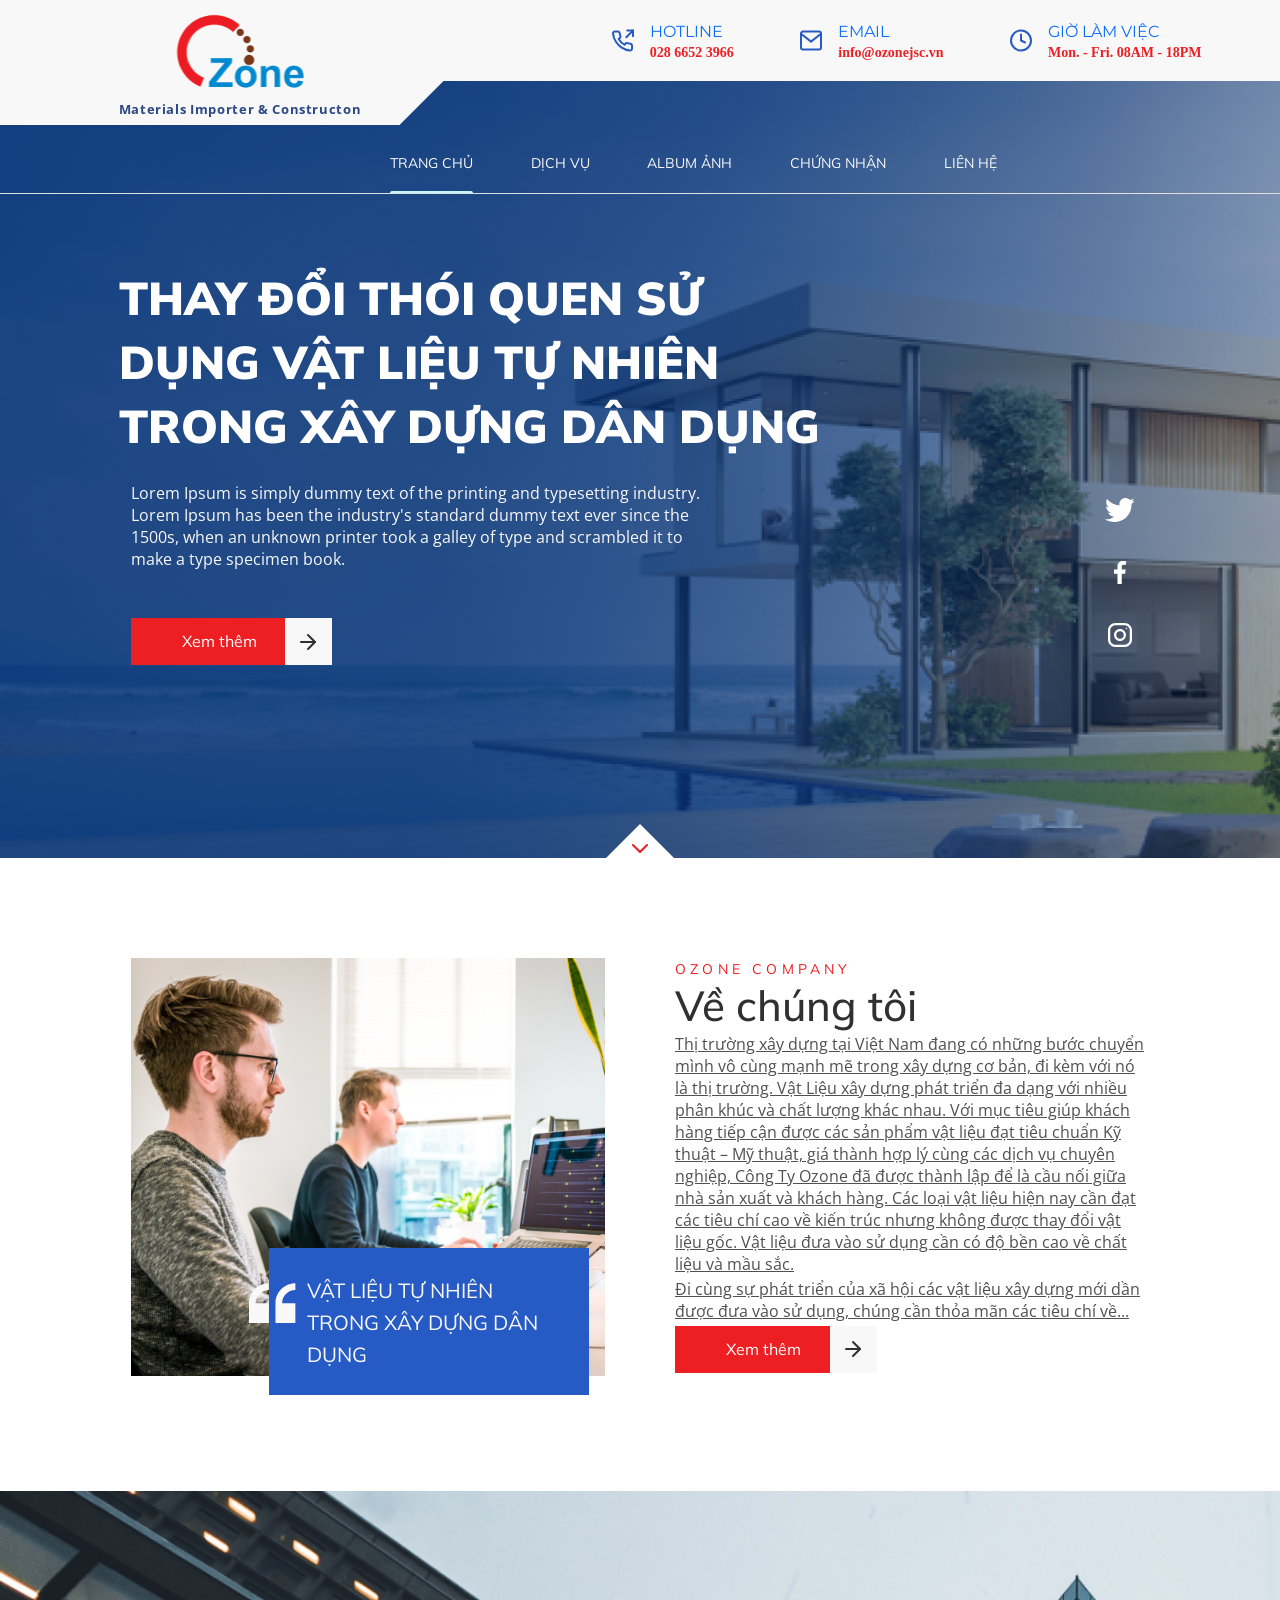
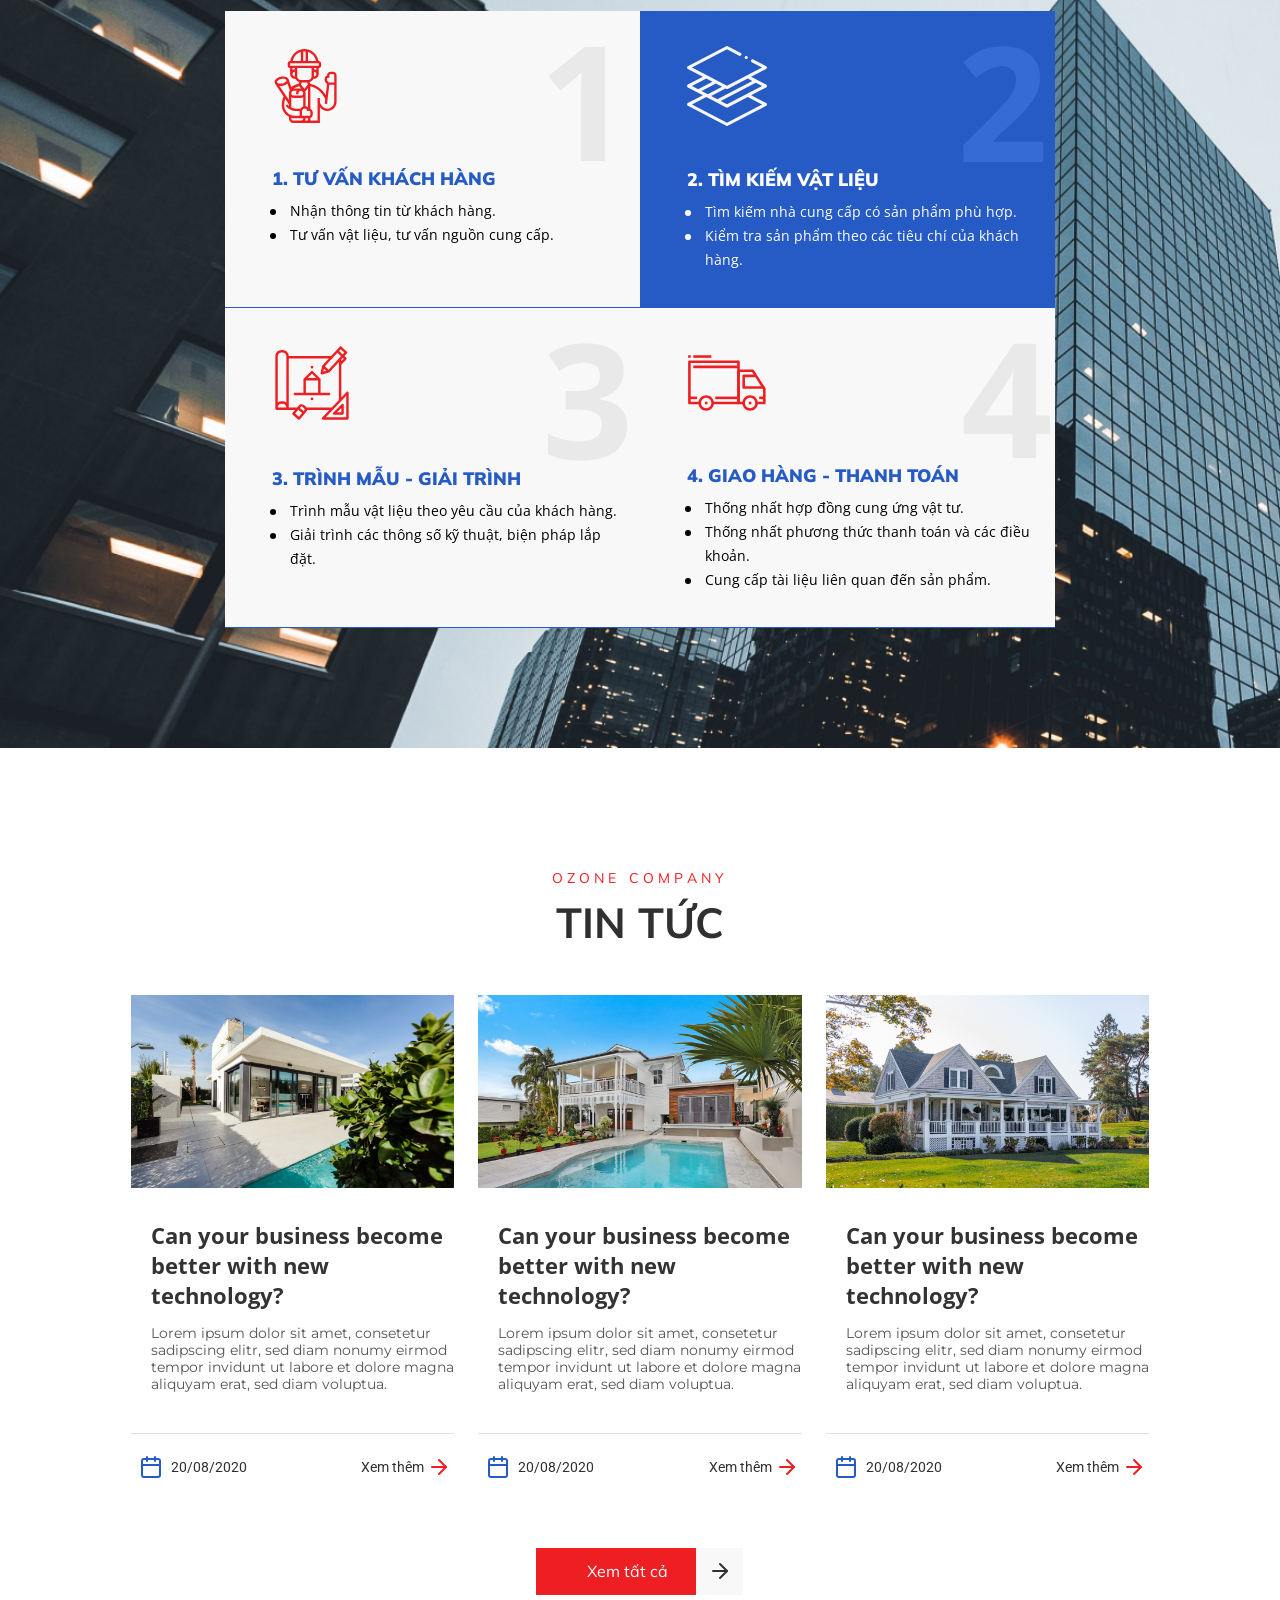
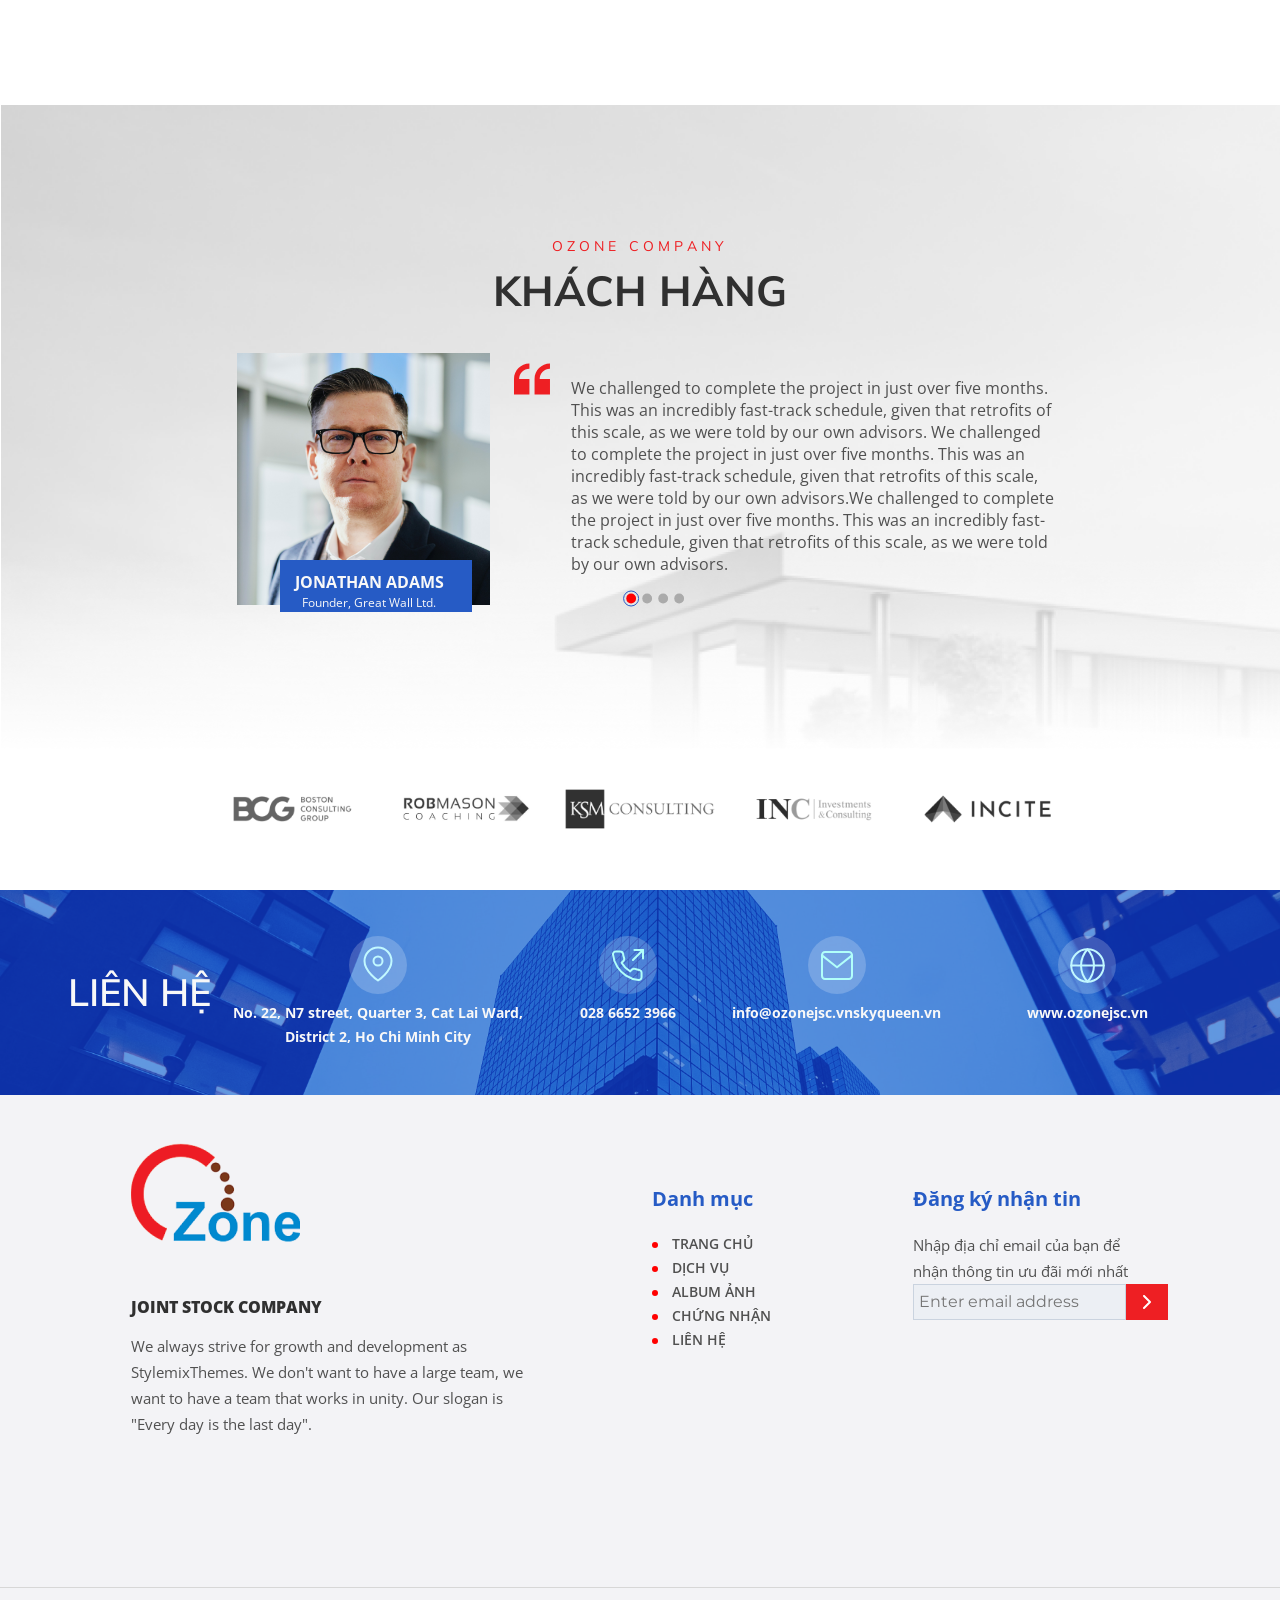
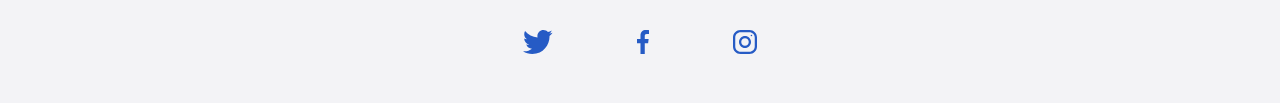
==== commit 9977c744: "fix" ====
--- a/index.html
+++ b/index.html
@@ -46,7 +46,7 @@
 						</div>
 					</div>
 
-					<div class="flex-row-reverse col-12 col-md-7 d-flex align-items-center">
+					<div class="flex-row-reverse col-12 col-md-7 d-flex align-items-center contact-top">
 						<ul>
 							<li class="block">
 								<a href="#">
@@ -109,7 +109,8 @@
 			</section>
 			<section class="title-hero">
 				<div class="row py-4">
-					<div class="col-12 offset-md-2 col-md-8 offset-lg-1 py-5 col-lg-7 title-first wow slideInRight" data-wow-duration="1.2s">
+					<div class="col-12 offset-md-2 col-md-8 offset-lg-1 py-2 py-sm-5 col-lg-7 title-first wow slideInRight"
+						data-wow-duration="1.2s">
 						<h1>THAY ĐỔI THÓI QUEN SỬ DỤNG VẬT LIỆU TỰ NHIÊN TRONG XÂY DỰNG DÂN DỤNG</h1>
 					</div>
 				</div>
@@ -146,15 +147,17 @@
 			<section class="aboutus wow fadeInUp" data-wow-duration="1s">
 				<div class="row">
 					<div class="col-12 offset-sm-1 col-sm-10 about">
-						<div class="row">							
-							<div class="col-12 offset-sm-1 col-sm-10 col-lg-8 offset-lg-2 offset-xl-0 col-xl-6 about-left py-5 py-xl-0 wow slideInLeft" data-wow-duration="1.2s">
+						<div class="row">
+							<div class="col-12 offset-sm-1 col-sm-10 col-lg-8 offset-lg-2 offset-xl-0 col-xl-6 about-left py-2 py-md-5 py-xl-0 wow slideInLeft"
+								data-wow-duration="1.2s">
 								<img src="./images/Rectangle 319.png" alt="">
 								<div class="title">
 									<p>VẬT LIỆU TỰ NHIÊN TRONG XÂY DỰNG DÂN DỤNG</p>
 									<img class="frameicon" src="./images/Frame.svg" alt="">
 								</div>
 							</div>
-							<div class="col-12 col-xl-6 about-right py-md-5 py-xl-0 about wow slideInRight" data-wow-duration="1.2s">
+							<div class="col-12 col-xl-6 about-right py-md-5 py-xl-0 about wow slideInRight"
+								data-wow-duration="1.2s">
 								<p class="title-top">OZONE COMPANY</p>
 								<h2>Về chúng tôi</h2>
 								<p class="title-center text-justify">Thị trường xây dựng tại Việt Nam đang có những bước
@@ -197,15 +200,17 @@
 									<div class="offset-1 col-11">
 										<h3>1. TƯ VẤN KHÁCH HÀNG</h3>
 										<ul>
-											<li class="service-block-3"><a href="#">Nhận thông tin từ khách hàng.</a></li>
-											<li class="service-block-3"><a href="#"> Tư vấn vật liệu, tư vấn nguồn cung cấp.</a></li>
+											<li class="service-block-3"><a href="#">Nhận thông tin từ khách hàng.</a>
+											</li>
+											<li class="service-block-3"><a href="#"> Tư vấn vật liệu, tư vấn nguồn cung
+													cấp.</a></li>
 										</ul>
 									</div>
 								</div>
 							</div>
 							<div class="block-hover col-md-6 block active wow slideInRight" data-wow-duration="2.2s">
 								<div class="row">
-									<div class="offset-1 col-7 col-lg-8 service-imgaes">
+									<div class="offset-1 col-7 col-lg-8">
 										<img src="./images/XMLID 1034.svg" alt="">
 									</div>
 									<div class="col-3 col-lg-2">
@@ -233,8 +238,10 @@
 									<div class="offset-1 col-11">
 										<h3>3. TRÌNH MẪU - GIẢI TRÌNH</h3>
 										<ul>
-											<li class="service-block-3"><a href="#">Trình mẫu vật liệu theo yêu cầu của khách hàng.</a></li>
-											<li class="service-block-3"><a href="#">Giải trình các thông số kỹ thuật, biện pháp lắp đặt. </a>
+											<li class="service-block-3"><a href="#">Trình mẫu vật liệu theo yêu cầu của
+													khách hàng.</a></li>
+											<li class="service-block-3"><a href="#">Giải trình các thông số kỹ thuật,
+													biện pháp lắp đặt. </a>
 											</li>
 										</ul>
 									</div>
@@ -242,8 +249,8 @@
 							</div>
 							<div class="block-hover col-md-6 block wow slideInRight" data-wow-duration="1.2s">
 								<div class="row">
-									<div class="offset-1 col-7 col-lg-8 ">
-										<img class="service-imgaes" src="./images/Truck.svg" alt="">
+									<div class="offset-1 col-7 col-lg-8 service-imgaes">
+										<img src="./images/Truck.svg" alt="">
 									</div>
 									<div class="col-3 col-lg-2">
 										<img src="./images/4.svg" alt="">
@@ -251,10 +258,13 @@
 									<div class="offset-1 col-11">
 										<h3>4. GIAO HÀNG - THANH TOÁN</h3>
 										<ul>
-											<li class="service-block-3"><a href="#">Thống nhất hợp đồng cung ứng vật tư.</a></li>
-											<li class="service-block-3"><a href="#">Thống nhất phương thức thanh toán và các điều khoản.</a>
+											<li class="service-block-3"><a href="#">Thống nhất hợp đồng cung ứng vật
+													tư.</a></li>
+											<li class="service-block-3"><a href="#">Thống nhất phương thức thanh toán và
+													các điều khoản.</a>
 											</li>
-											<li class="service-block-3"><a href="#">Cung cấp tài liệu liên quan đến sản phẩm.</a></li>
+											<li class="service-block-3"><a href="#">Cung cấp tài liệu liên quan đến sản
+													phẩm.</a></li>
 										</ul>
 									</div>
 								</div>
@@ -264,7 +274,7 @@
 
 				</div>
 			</section>
-			<section class="news" >
+			<section class="news">
 				<div class="row">
 					<div class="offset-sm-1 col-sm-10">
 						<div class="row">
@@ -274,8 +284,9 @@
 							<div class="col-12 text-center">
 								<h3>TIN TỨC</h3>
 							</div>
-							<div class="offset-sm-1 col-sm-10 py-3 offset-lg-0 col-lg-4 py-lg-5 px-0 wow slideInLeft" data-wow-duration="1.2s">
-								<div class="content">
+							<div class="offset-sm-1 col-sm-10 py-3 offset-lg-0 col-lg-4 py-lg-5 wow slideInLeft"
+								data-wow-duration="1.2s">
+								<div class="content shadaw">
 									<div class="block">
 										<img src="./images/block1.png" alt="">
 										<h4>Can your business become better with new technology?</h4>
@@ -291,7 +302,8 @@
 								</div>
 
 							</div>
-							<div class="offset-sm-1 col-sm-10 py-3 offset-lg-0 col-lg-4 py-lg-5 wow bounceInDown" data-wow-duration="1.2s">
+							<div class="offset-sm-1 col-sm-10 py-3 offset-lg-0 col-lg-4 py-lg-5 wow bounceInDown"
+								data-wow-duration="1.2s">
 								<div class="content shadaw">
 									<div class="block ">
 										<img src="./images/block2.png" alt="">
@@ -308,8 +320,9 @@
 								</div>
 
 							</div>
-							<div class="offset-sm-1 col-sm-10 py-3 offset-lg-0 col-lg-4 py-lg-5 wow slideInRight" data-wow-duration="1.2s">
-								<div class="content">
+							<div class="offset-sm-1 col-sm-10 py-3 offset-lg-0 col-lg-4 py-lg-5 wow slideInRight"
+								data-wow-duration="1.2s">
+								<div class="content shadaw">
 									<div class="block">
 										<img src="./images/block3.png" alt="">
 										<h4>Can your business become better with new technology?</h4>
@@ -343,6 +356,7 @@
 							</div>
 							<div class="col-12 slidercustomer">
 								<div id="carouselExampleIndicators" class="carousel slide" data-bs-ride="carousel">
+
 									<ol class="carousel-indicators">
 										<li data-bs-target="#carouselExampleIndicators" data-bs-slide-to="0"
 											class="active"></li>
@@ -350,20 +364,23 @@
 										<li data-bs-target="#carouselExampleIndicators" data-bs-slide-to="2"></li>
 										<li data-bs-target="#carouselExampleIndicators" data-bs-slide-to="3"></li>
 									</ol>
+
+
 									<div class="carousel-inner">
 										<div class="carousel-item active">
 											<div class="row">
-												<div class="col-12 offset-sm-2 col-sm-8 offset-xl-0 col-xl-4 img-customer wow slideInLeft" data-wow-duration="1.2s"><img
-														src="./images/person.png" alt="">
+												<div class="col-12 offset-sm-2 col-sm-8 offset-xl-0 col-xl-4 img-customer wow slideInLeft"
+													data-wow-duration="1.2s"><img src="./images/person.png" alt="">
 													<div class="name">
 														<p>JONATHAN ADAMS</p>
 														<p>Founder, Great Wall Ltd.</p>
 													</div>
 												</div>
-												<div class="offset-sm-2 offset-xl-0 col-1 py-2 wow bounceInUp" data-wow-duration="1.2s"><img
-														src="./images/framered.svg" alt="">
-												</div>
-												<div class="col-10 col-sm-7 px-0 py-4 wow slideInRight" data-wow-duration="1.2s">
+												<div class="offset-sm-2 offset-xl-0 col-1 py-2 wow bounceInUp"
+													data-wow-duration="1.2s"><img src="./images/framered.svg" alt="">
+												</div>
+												<div class="col-10 col-sm-7 px-0 py-4 wow slideInRight"
+													data-wow-duration="1.2s">
 													<p class="information">We challenged to complete the project in just
 														over five months.
 														This was an incredibly fast-track schedule, given that retrofits
@@ -379,8 +396,9 @@
 										</div>
 										<div class="carousel-item">
 											<div class="row">
-												<div class="col-12 offset-sm-2 col-sm-8 offset-xl-0 col-xl-4 img-customer"><img
-														src="./images/person.png" alt="">
+												<div
+													class="col-12 offset-sm-2 col-sm-8 offset-xl-0 col-xl-4 img-customer">
+													<img src="./images/person.png" alt="">
 													<div class="name">
 														<p>JONATHAN ADAMS</p>
 														<p>Founder, Great Wall Ltd.</p>
@@ -405,8 +423,9 @@
 										</div>
 										<div class="carousel-item">
 											<div class="row">
-												<div class="col-12 offset-sm-2 col-sm-8 offset-xl-0 col-xl-4 img-customer"><img
-														src="./images/person.png" alt="">
+												<div
+													class="col-12 offset-sm-2 col-sm-8 offset-xl-0 col-xl-4 img-customer">
+													<img src="./images/person.png" alt="">
 													<div class="name">
 														<p>JONATHAN ADAMS</p>
 														<p>Founder, Great Wall Ltd.</p>
@@ -431,8 +450,9 @@
 										</div>
 										<div class="carousel-item">
 											<div class="row">
-												<div class="col-12 offset-sm-2 col-sm-8 offset-xl-0 col-xl-4 img-customer"><img
-														src="./images/person.png" alt="">
+												<div
+													class="col-12 offset-sm-2 col-sm-8 offset-xl-0 col-xl-4 img-customer">
+													<img src="./images/person.png" alt="">
 													<div class="name">
 														<p>JONATHAN ADAMS</p>
 														<p>Founder, Great Wall Ltd.</p>
@@ -506,21 +526,47 @@
 				</div>
 			</section>
 			<section class="contact wow fadeInUp" data-wow-duration="1s">
-
-				<div class="row">
+				<div class="row">
+					<div class="col-12 contacts">
+						<div class="title">
+							<p>LIÊN HỆ</p>
+						</div>
+						<div class="row block-primary">
+							<div class="col-sm-6 col-md-4 block">
+								<div><img src="./images/location.svg" alt=""></div>
+								<div><a href="#">No. 22, N7 street, Quarter 3, Cat Lai Ward, District 2, Ho Chi Minh
+										City</a></div>
+							</div>						
+							<div class="col-sm-6 col-md-2 block">
+								<div><img src="./images/callme.svg" alt=""></div>
+								<div><a href="tel:028 6652 3966">028 6652 3966</a></div>
+							</div>							
+							<div class="col-sm-6 col-md-3 block">
+								<div><img src="./images/sendme.svg" alt=""></div>
+								<div><a href="mailto:info@ozonejsc.vnskyqueen.vn">info@ozonejsc.vnskyqueen.vn</a></div>
+							</div>
+							<div class="col-sm-6 col-md-3 block">
+								<div><img src="./images/ic_browser.svg" alt=""></div>
+								<div><a href="www.ozonejsc.vn">www.ozonejsc.vn</a></div>
+							</div>
+						</div>
+
+					</div>
+				</div>
+				<!-- <div class="row">
 					<div class="col-xl-2 py-4 py-xl-0 contact-block text-center">
 						<p>LIÊN HỆ</p>
 					</div>
 					<div class="py-2 py-sm-0 col-12 col-sm-6 col-md-3 col-3 contact-block text-center">
 						<img src="./images/location.svg" alt="">
-						<!-- <a href="#">No. 22, N7 street, Quarter 3, Cat Lai Ward, District 2, Ho Chi Minh City</a> -->
+						
 					</div>
 					<div class="d-block d-sm-none contact-block text-center move-top">
 						<a href="#">No. 22, N7 street, Quarter 3, Cat Lai Ward, District 2, Ho Chi Minh City</a>
 					</div>
 					<div class="py-2 py-sm-0 col-12 col-sm-6 col-md-3 col-xl-2 contact-block text-center">
 						<img src="./images/callme.svg" alt="">
-						<!-- <a href="tel:028 6652 3966">028 6652 3966</a> -->
+					
 					</div>
 					<div class="d-block d-sm-none d-md-none contact-block text-center move-top">
 						<a href="tel:028 6652 3966">028 6652 3966</a>
@@ -533,14 +579,14 @@
 					</div>
 					<div class="py-2 py-sm-0 col-12 col-sm-6 col-md-3 col-xl-3 contact-block text-center">
 						<img src="./images/sendme.svg" alt="">
-						<!-- <a href="#">info@ozonejsc.vnskyqueen.vn</a> -->
+						
 					</div>
 					<div class="d-block d-sm-none contact-block text-center move-top">
 						<a href="#">info@ozonejsc.vnskyqueen.vn</a>
 					</div>
 					<div class="py-2 py-sm-0 col-12 col-sm-6 col-md-3 col-xl-2 contact-block text-center">
 						<img src="./images/ic_browser.svg" alt="">
-						<!-- <a href="www.ozonejsc.vn">www.ozonejsc.vn</a> -->
+						
 					</div>
 					<div class="d-block d-sm-none contact-block text-center move-top">
 						<a href="www.ozonejsc.vn">www.ozonejsc.vn</a>
@@ -568,7 +614,7 @@
 							</div>
 						</div>
 					</div>
-				</div>
+				</div> -->
 
 			</section>
 		</main>
@@ -585,14 +631,19 @@
 									is the last day".</p>
 							</div>
 							<div class="col-12 offset-sm-1 col-sm-5 offset-md-1 col-md-3 py-5 category">
-								<h3>Danh mục</h3>
-								<ul>
-									<li><a href="#">TRANG CHỦ</a></li>
-									<li><a href="#">DỊCH VỤ</a></li>
-									<li><a href="#">ALBUM ẢNH</a></li>
-									<li><a href="#">CHỨNG NHẬN</a></li>
-									<li><a href="#">LIÊN HỆ</a></li>
-								</ul>
+								<div>
+									<h3>Danh mục</h3>
+								</div>
+								<div>
+									<ul>
+										<li><a href="#">TRANG CHỦ</a></li>
+										<li><a href="#">DỊCH VỤ</a></li>
+										<li><a href="#">ALBUM ẢNH</a></li>
+										<li><a href="#">CHỨNG NHẬN</a></li>
+										<li><a href="#">LIÊN HỆ</a></li>
+									</ul>
+								</div>
+								
 							</div>
 							<div class="col-12 col-sm-6 col-md-3 py-5 mail">
 								<h3>Đăng ký nhận tin</h3>
@@ -611,7 +662,7 @@
 			</section>
 			<section class="footer-bottom wow fadeInUp" data-wow-duration="1s">
 				<ul>
-					<li>
+					<li class="img-social">
 						<a href="#"><img src="./images/fttw.svg" alt=""></a>
 					</li>
 					<li>
--- a/css/style.css
+++ b/css/style.css
@@ -153,16 +153,18 @@
 .openbtn{
     position: absolute;
     z-index: 1;
-    right: 10px;
+    right: 22px;
     width: 5vw;
     height: 4vw;
     top: 20px;
     font-size: 2vw;
     padding: 0;
     border: none;
+    background-color: #f8f8f8;
 }
 .openbtn i{
    font-size: 30px;
+   color: #265bc5;
 }
 /* sliderhirro */
 .sliderhero{
@@ -292,7 +294,7 @@
     position: relative;
 }
 .aboutus .about-left p{
-    background: blue;
+    background: #265BC5;
     width: 20vw;
     position: absolute;
     padding: 2vw 1vw 2vw 6vw;
@@ -329,6 +331,9 @@
 }
 .aboutus .about-right{
     padding-left: 35px;
+    display: flex;
+    justify-content: space-evenly;
+    flex-direction: column;
 }
 .aboutus .about-right .title-top, .title-top{
     font-family: 'Mulish', sans-serif;
@@ -337,10 +342,8 @@
     letter-spacing: 0.3em;
     text-transform: uppercase;
     color: #EE1F23;
-    padding-bottom: 15px;
 }
 .aboutus .about-right .title-center{
-    padding-bottom: 20px;
     
 }
 .aboutus .about-right .title-bottom, .title-center{
@@ -357,14 +360,13 @@
 
 }
 .aboutus .about-right .title-bottom{
-    padding-bottom: 70px;
+   
 }
 .aboutus .about-right h2{
     font-family: 'Mulish', sans-serif;
     font-size: 42px;
     line-height: 49px;    
-    color: #303030;
-    padding-bottom: 30px;
+    color: #303030; 
 }
 .aboutus .about-right button:hover{
     margin-left: 20px;
@@ -380,6 +382,7 @@
     border: none;
     position: relative;
     transition: 0.7s;
+    max-width: 202px;
 }
 .aboutus .about-right button::after{
     content: '';
@@ -397,12 +400,11 @@
     padding: 120px 0;
     background-size: cover;
 }
-.service .block{
-    background: #f8f8f8;
-}
+
 .service .block{
     background: #f8f8f8;
     padding: 35px 0;
+    border-bottom: 1px solid #265BC5;
 }
 
 .service .block h3{
@@ -411,6 +413,7 @@
     line-height: 21px;
     color: #265BC5;
     padding-bottom: 10px;
+    font-weight: 900;
 }
 .service .block ul{
     padding-left: 18px;   
@@ -447,12 +450,16 @@
     border-radius: 100%;
     top: 10px;  
 }
+.service .service-block-3{
+    list-style: none;
+    position: relative;
+}
 .service .service-block-3 a::before{
     content: '';
     width: 6px;
     height: 6px;
     position: absolute;
-    background-color: #000;
+    background-color:  #000;
     left: -20px;
     border-radius: 100%;
     top: 10px;  
@@ -462,10 +469,14 @@
     background-color: #265BC5;
     transition: .7s;
 }
-.service .block-hover:hover a::before {
-   
-    background-color: #fff;
-   
+.service .block-hover:hover .service-block-3 a::before{
+    background-color:  #fff;
+}
+.service .block-hover:hover .service-imgaes img{
+    filter: grayscale(100%) brightness(110%) contrast(3) invert(100%);
+}
+.service .block-hover:hover .service .service-block-3 a::before {   
+    background-color: #fff;   
 }
 .service .block-hover:hover a{
     color: #fff;
@@ -487,6 +498,10 @@
     border: none;
     position: relative;
 }
+.news button:hover{
+    margin-left: 20px;
+    transition: 1s;
+}
 .news button::after{
     content: '';
     background: url("../images/arrow-right\ 1.svg") no-repeat center;
@@ -520,7 +535,8 @@
     padding-bottom: 40px;
     border-bottom: 1px solid #E0E0E0;
 }
-.news .shadaw{
+.news .shadaw:hover{
+    cursor: pointer;
     box-shadow: 0px 0px 30px rgba(103, 92, 92, 0.25);
 }
 .news .block img{
@@ -648,10 +664,24 @@
     border-radius: 100%;
     height: 10px;
     background-color: #727272;
+    position: relative;
+}
+.customer .border-action{
+    position: relative;
 }
 .carousel-indicators .active{
-    background-color: red;
-    border: .5px solid blue;
+    background-color: red;   
+}
+.carousel-indicators .active::before{
+    content: '';
+    transform: translate(50%,-50%);
+    width: 16px;
+    height: 16px;
+    border: .5px solid #265bc5;
+    border-radius: 100%;
+    position: absolute;
+    top: 50%;
+    left: -11px;
 }
 /* contact */
 .contact{
@@ -668,6 +698,27 @@
     align-items: center;
 }
 .contact .contact-block p{
+   
+}
+.contact .contact-block a{
+   
+    
+}
+.contact .move-top{
+    position: relative;
+}
+.contact .move-top a{
+  
+}
+.contact .contacts{
+    display: flex;
+    justify-content: center;
+    align-items: center;
+}
+.contact .contacts .block{
+    text-align: center;
+}
+.contact .contacts .title p{
     font-family: 'Mulish', sans-serif;
     font-size: 38px;
     line-height: 49px;
@@ -675,7 +726,8 @@
     color: #F8F8F8;
     font-weight: 600;
 }
-.contact .contact-block a{
+
+.contact .block-primary .block a{
     font-family: 'Open Sans', sans-serif;
     font-style: normal;
     font-weight: bold;
@@ -684,13 +736,6 @@
     text-align: center;
     color: #F8F8F8;
     text-decoration: none;
-    
-}
-.contact .move-top{
-    position: relative;
-}
-.contact .move-top a{
-  
 }
 /* footer */
 .footer-top {
@@ -790,6 +835,9 @@
     left: 0;
 
 }
+.footer-top .category{
+
+}
 .footer-bottom{
     border-top: 1px solid #D7D7D7;
     background: #F3F3F6;
@@ -802,6 +850,9 @@
     list-style: none;
     padding: 42px;    
 }
-.footer-bottom img{
-
-}
+.footer-bottom li img:hover{
+    filter: hue-rotate(134deg);
+    -webkit-filter: hue-rotate(134deg);
+    transition: 1s;
+}
+
--- a/css/responsive.css
+++ b/css/responsive.css
@@ -11,7 +11,7 @@
         padding: 60px 0 115px 0;
     }
     .aboutus .about-left p{
-        background: blue;
+        background: #265BC5;
         width: 30vw;
         position: absolute;
         padding: 2vw 1vw 2vw 6vw;
@@ -20,6 +20,7 @@
         color: #F8F8F8;
         right: 7vw;
         bottom: 3vw;
+        font-size: 2.5vw;
     }
     .aboutus .about-left .frameicon{
         width: 6vw;
@@ -42,7 +43,26 @@
     }
     .customer .title-customer{
         padding: 0 0 50px 0;
-    }   
+    } 
+    .aboutus .about-right .title-top, .title-top{
+        margin-bottom: 10px;
+    }  
+    .aboutus .about-right h2{
+        margin-bottom: 15px;
+    }
+    .aboutus .about-right .title-center{
+        margin-bottom: 10px;
+    }
+    .aboutus .about-right .title-bottom{
+        margin-bottom: 35px;
+    }
+    .contact .contacts{
+        flex-direction: column;
+    }
+
+    .contact .contacts .title p{
+        padding-bottom: 30px;
+    }
 }
 @media ( min-width: 768px) and (max-width: 992px){
     .news {
@@ -94,7 +114,7 @@
         width: 5vw;
         height: 5vw;
         bottom: 8vw;
-        left: 28.3vw;
+        left: 28.7vw;
     }
     .customer .title-customer {
         padding: 20px 0 23px 0;
@@ -154,13 +174,11 @@
     .openbtn{
         display: inline-block;
         top: 14vw;
+        cursor: pointer;
     }
     .hamberger-menu{
         display: inline;
-    }    
-    .hamberger-menu .openbtn{
-        cursor: pointer;
-    }
+    }       
     .mysliderpanel{
         top: 0px;
         right: 0;
@@ -170,8 +188,8 @@
         height: 100%;
         display: flex;
         flex-direction: column;
-        animation: 0.5s;
-        transition: 0.5s;
+        animation: 1s;
+        transition: 1s;
     }
     .mysliderpanel a:first-child{
         margin-top: 30px;
@@ -209,14 +227,21 @@
     .aboutus .about-left img {
         width: 63vw;
     } 
-    .aboutus .about-left p {  
+    .aboutus .about-left p {
         width: 36vw;
+        bottom: -1vw;
+        font-size: 2.3vw;
+        line-height: 3vw;
+        right: 6vw;
     }
     .aboutus .about-left .frameicon {
-        width: 6vw;
+        width: 7vw;
         height: 6vw;
-        bottom: 8vw;
-        left: 21.5vw;
+        bottom: 4vw;
+        left: 21.6vw;
+    }
+    .aboutus .about-right{
+        padding-top: 30px;
     }
     .service{
         padding: 50px 0;
@@ -244,6 +269,7 @@
         font-size: 2vw;
     }
 }
+
 @media (max-width: 576px){
     .aboutus .about-right{
         padding-left: 12px;
@@ -260,20 +286,24 @@
     }
     .aboutus .about-left p {
 
-        line-height: 4.5vw;
-    }
+line-height: 6.5vw;
+
+}
     .aboutus .about-left .frameicon{
 
     }
     .aboutus .about-left p {
-        width: 50vw;
-        bottom: 8vw;
+        width: 49vw;
+        font-size: 4vw;
+        bottom: -1vw;
+        line-height: 5vw;
+        right: 5vw;
     }
     .aboutus .about-left .frameicon {
         width: 8vw;
         height: 8vw;
-        bottom: 16vw;
-        left: 34vw;
+        bottom: 7vw;
+        left: 36.5vw;
     }   
     .contact{
         padding-bottom: 30px;
@@ -299,13 +329,34 @@
     }
     .footer-top .mail p{
         padding: 10px;
+        display: inline-block;
     }
     .slidercustomer{
         padding: 0;
     }
     .customer .title-customer{
         padding: 0 0 50px 0;
-    }    
+    }  
+    .footer-top h3{
+        float: left;
+    }  
+    .title-hero .title-first h1{
+        font-size: 20px;
+    }
+    .footer-top ul{
+        padding: 0;
+        width: 100%;
+        display: inline-block;
+    }
+    .logo-footer img{
+        width: 24vw;
+    }
+    .openbtn{
+        
+    }
+    .toolbar .block .text-color{
+        font-size: 2.6vw;
+    }
 }
 
 @media (max-width: 992px){
@@ -319,22 +370,29 @@
 }
 @media (min-width: 1200px){
     .aboutus .about-left .frameicon{
-        width: 4vw;
-        height: 4vw;
+        width: 4.5vw;
+        height: 4.5vw;
         position: absolute;
-        bottom: 2vw;
-        left: 14.7vw;
-    
+        bottom: 3vw;
+        left: 10.2vw;
     }
     .aboutus .about-left p{
-        width: 20vw;
+        width: 25vw;
         position: absolute;
-        padding: 43px 18px 50px 68px;
+        padding: 2vw 3vw;
         font-family: 'Mulish', sans-serif;
-        font-size: 20px;
-        line-height: 2vw;
+        font-size: 1.6vw;
+        line-height: 2.5vw;
         color: #F8F8F8;
-        right: 5vw;
-        bottom: -1vw;
-    }
-}
+        right: 4vw;
+        bottom: -1.5vw;
+    }
+}
+@media (max-width: 480px){
+    .toolbar .contact-top{
+        display: none !important;
+    }
+    .openbtn {    
+        top: 7vw;
+    }
+}
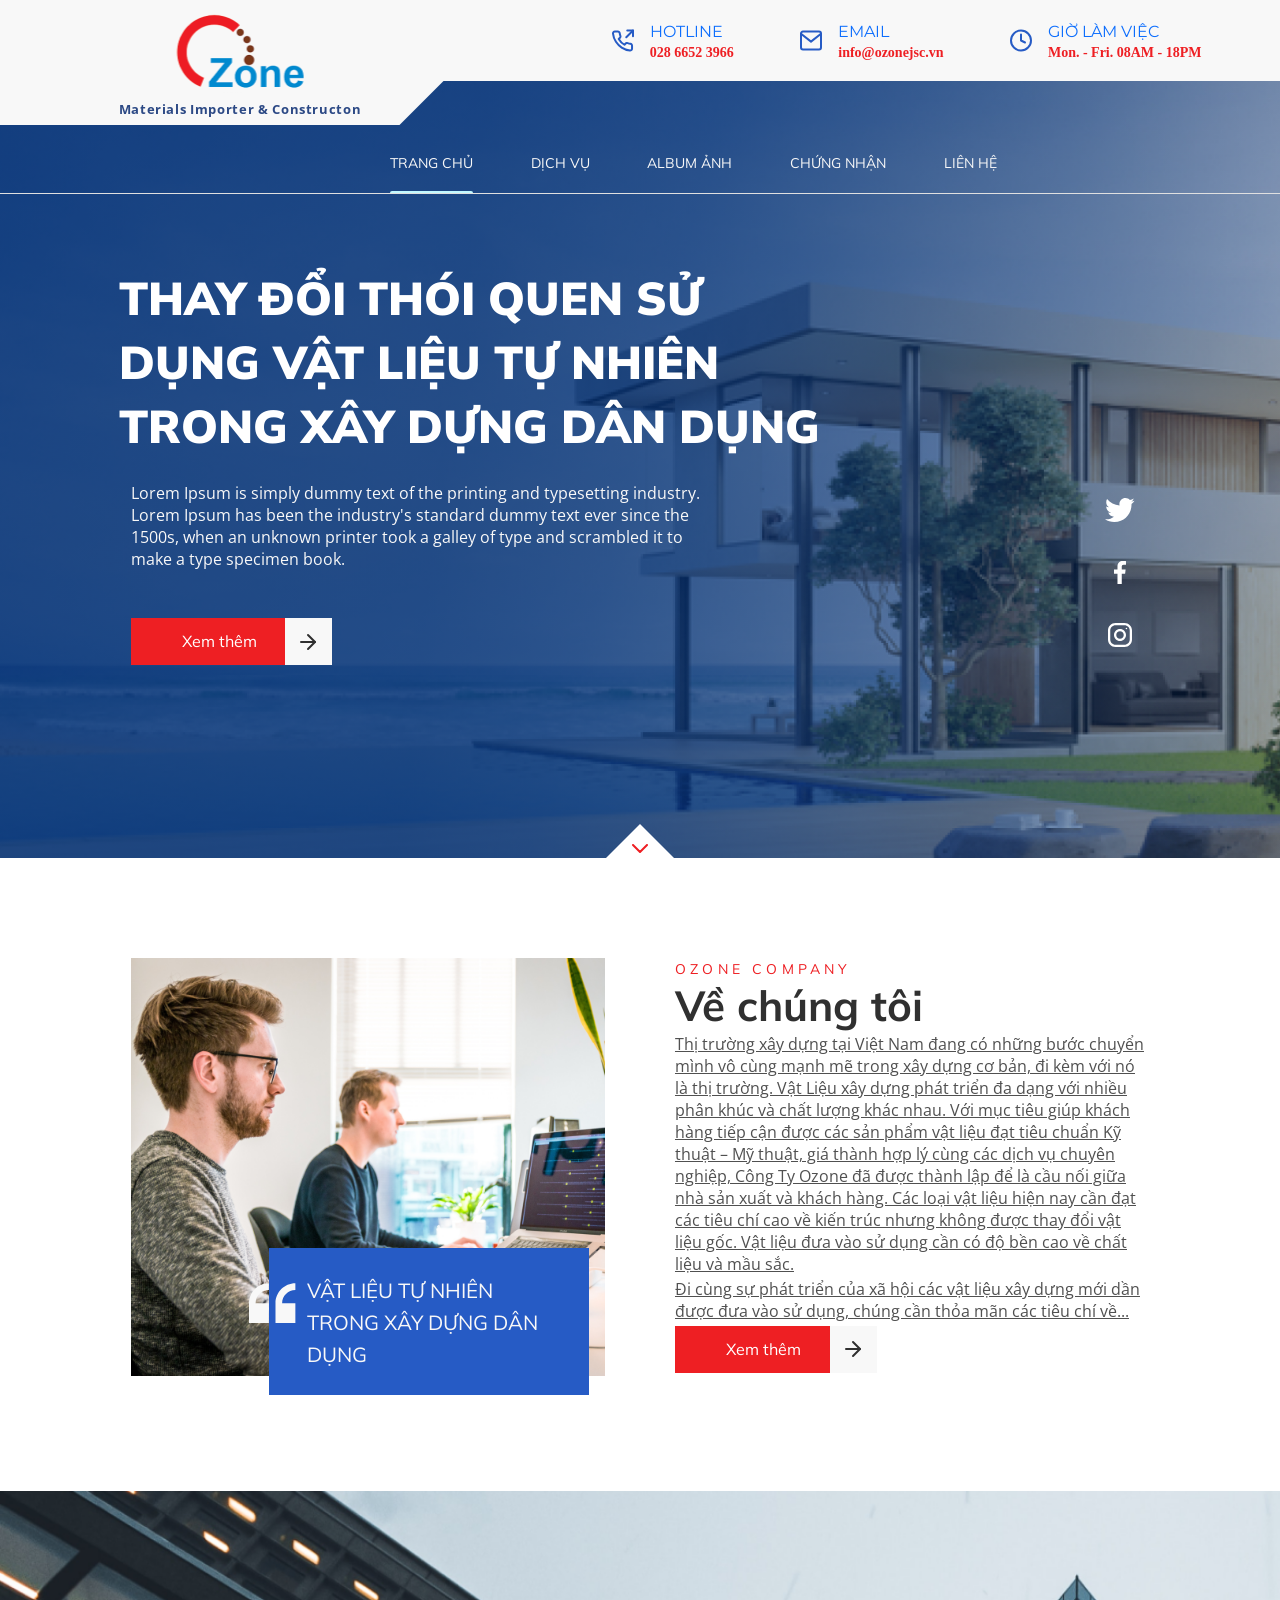
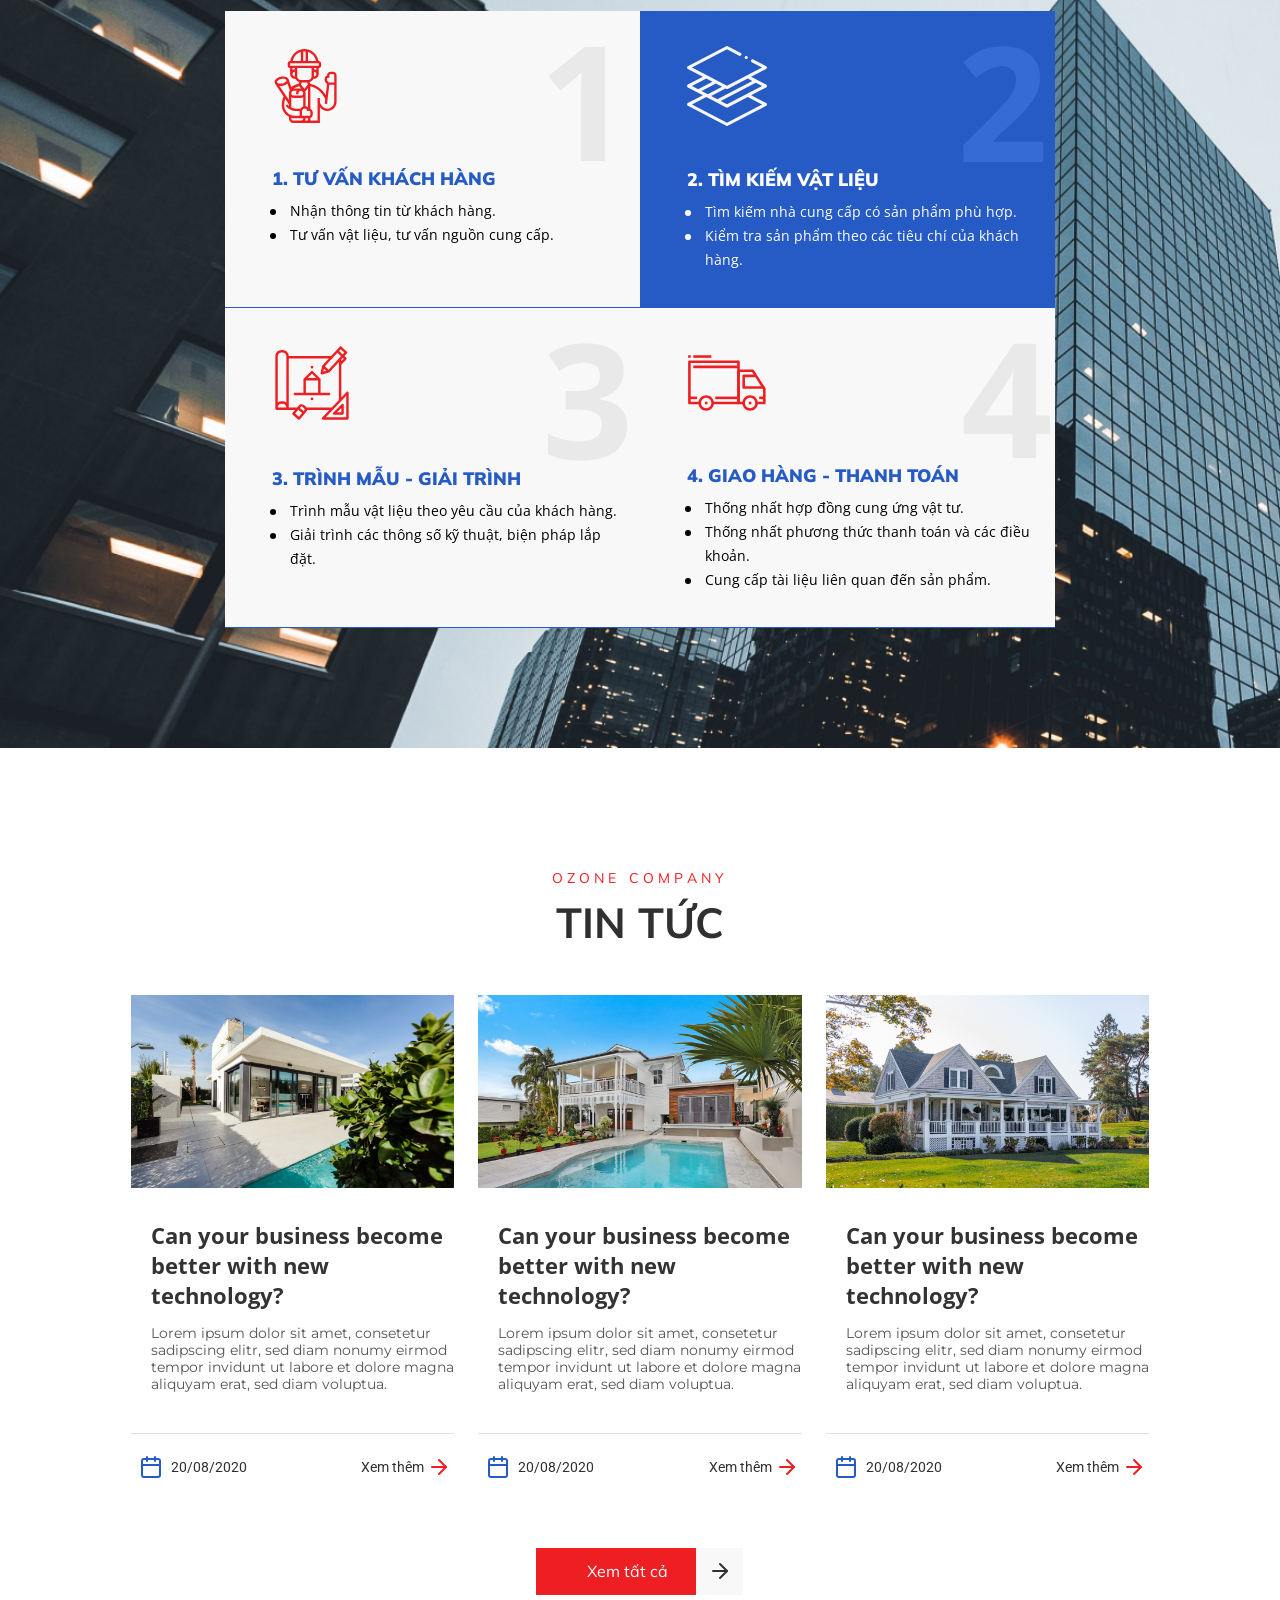
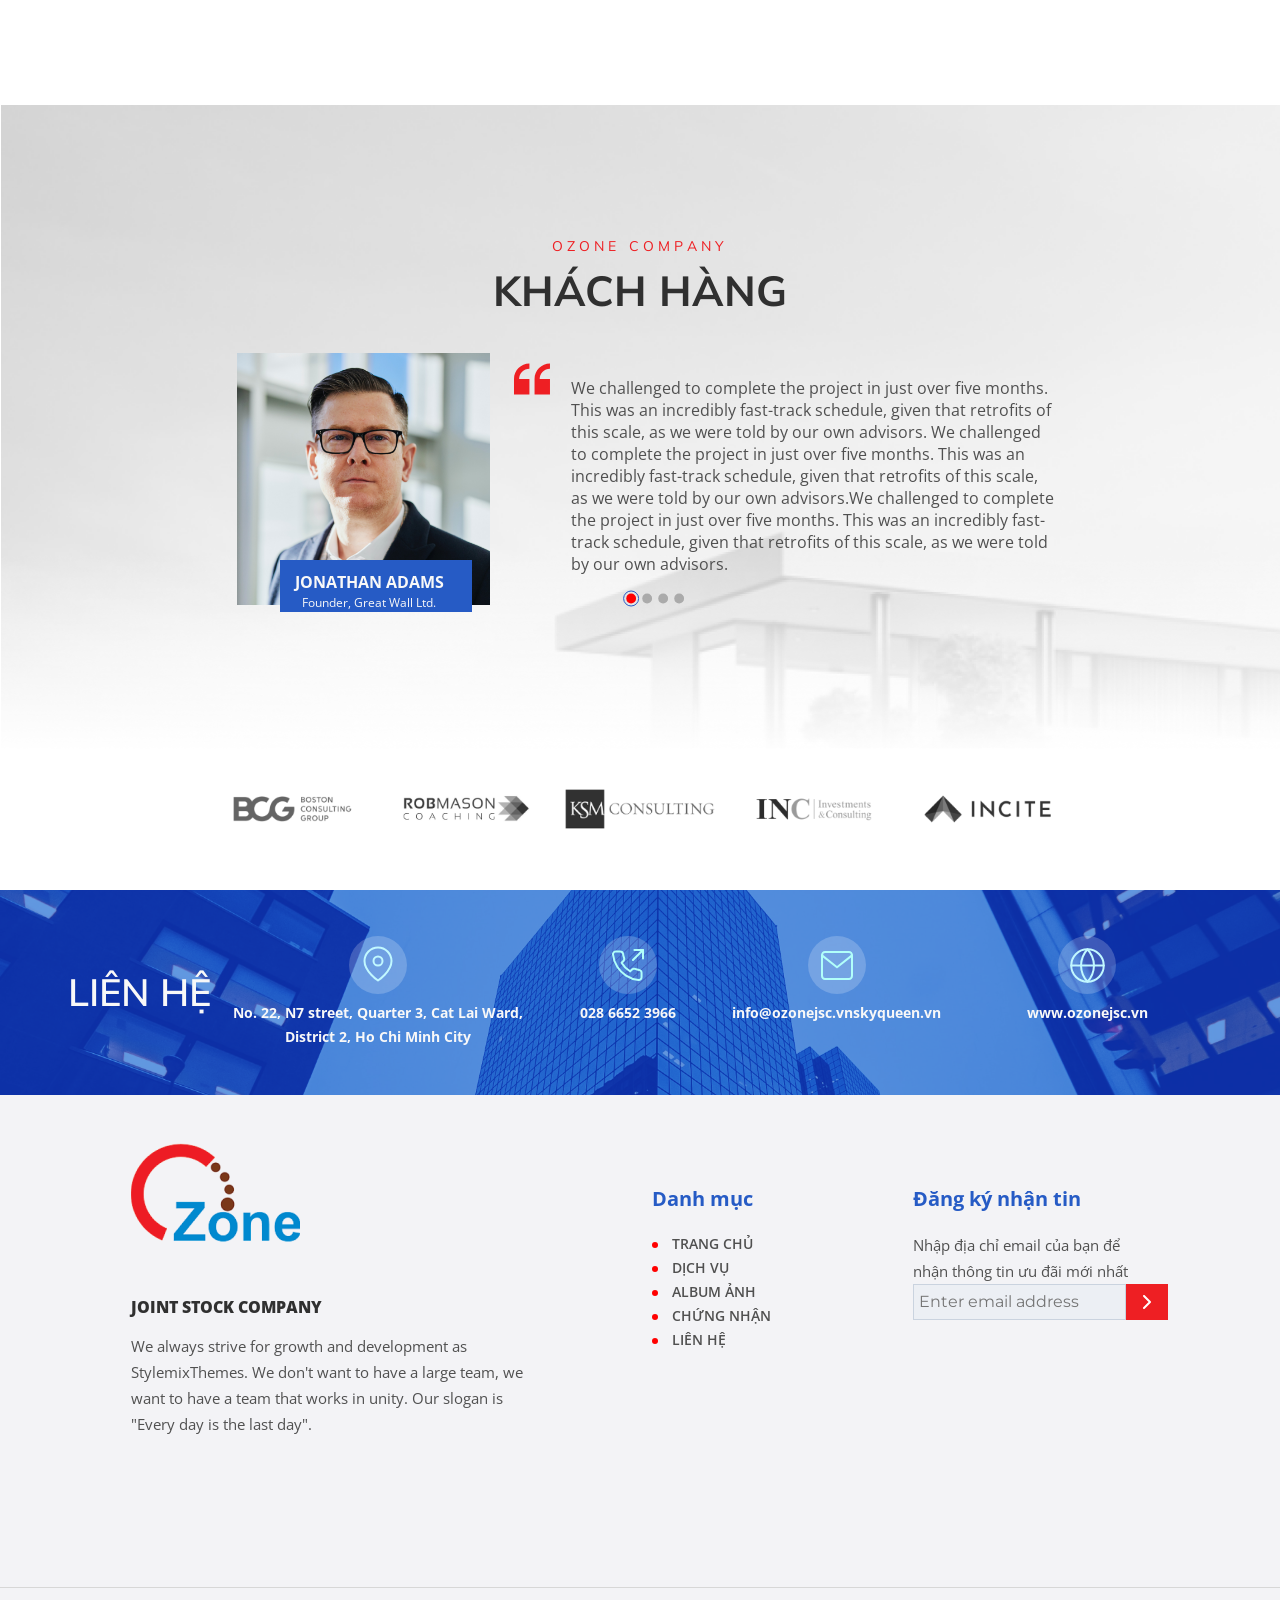
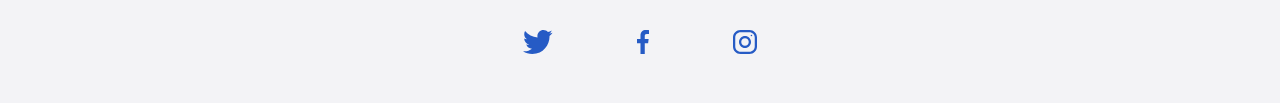
==== commit c2394b90: "update" ====
--- a/index.html
+++ b/index.html
@@ -41,7 +41,8 @@
 					</div>
 					<div class="col-5 text-center logo">
 						<div class="logoprimary">
-							<img src="./images/logo-1 1.png" alt="Zone">
+							<a href="#"><img src="./images/logo-1 1.png" alt="Zone"></a>
+							
 							<p>Materials Importer & Constructon</p>
 						</div>
 					</div>
--- a/css/style.css
+++ b/css/style.css
@@ -365,8 +365,9 @@
 .aboutus .about-right h2{
     font-family: 'Mulish', sans-serif;
     font-size: 42px;
-    line-height: 49px;    
-    color: #303030; 
+    line-height: 49px;
+    color: #303030;
+    font-weight: 700;
 }
 .aboutus .about-right button:hover{
     margin-left: 20px;
--- a/css/responsive.css
+++ b/css/responsive.css
@@ -20,7 +20,7 @@
         color: #F8F8F8;
         right: 7vw;
         bottom: 3vw;
-        font-size: 2.5vw;
+        font-size: 2.1vw;
     }
     .aboutus .about-left .frameicon{
         width: 6vw;
@@ -64,7 +64,7 @@
         padding-bottom: 30px;
     }
 }
-@media ( min-width: 768px) and (max-width: 992px){
+@media ( min-width: 768px) and (max-width: 991px){
     .news {
         padding: 55px 0;
     }
@@ -114,7 +114,7 @@
         width: 5vw;
         height: 5vw;
         bottom: 8vw;
-        left: 28.7vw;
+        left: 28.6vw;
     }
     .customer .title-customer {
         padding: 20px 0 23px 0;
@@ -122,6 +122,9 @@
     .slidercustomer .carousel-indicators {
         bottom: -2vw;
         left: 37vw;
+    }
+    .contact .contacts{
+        padding-top: 20px;
     }
 }
 @media (max-width: 767px){
@@ -268,6 +271,9 @@
     .customer span{
         font-size: 2vw;
     }
+    .contact .contacts{
+        padding-top: 20px;
+    }
 }
 
 @media (max-width: 576px){
@@ -285,10 +291,8 @@
         padding: 0;
     }
     .aboutus .about-left p {
-
-line-height: 6.5vw;
-
-}
+    line-height: 6.5vw;
+    }
     .aboutus .about-left .frameicon{
 
     }
@@ -342,6 +346,7 @@
     }  
     .title-hero .title-first h1{
         font-size: 20px;
+        line-height: 25px;
     }
     .footer-top ul{
         padding: 0;
@@ -356,6 +361,9 @@
     }
     .toolbar .block .text-color{
         font-size: 2.6vw;
+    }
+    .service{
+        padding: 30px 0;
     }
 }
 
